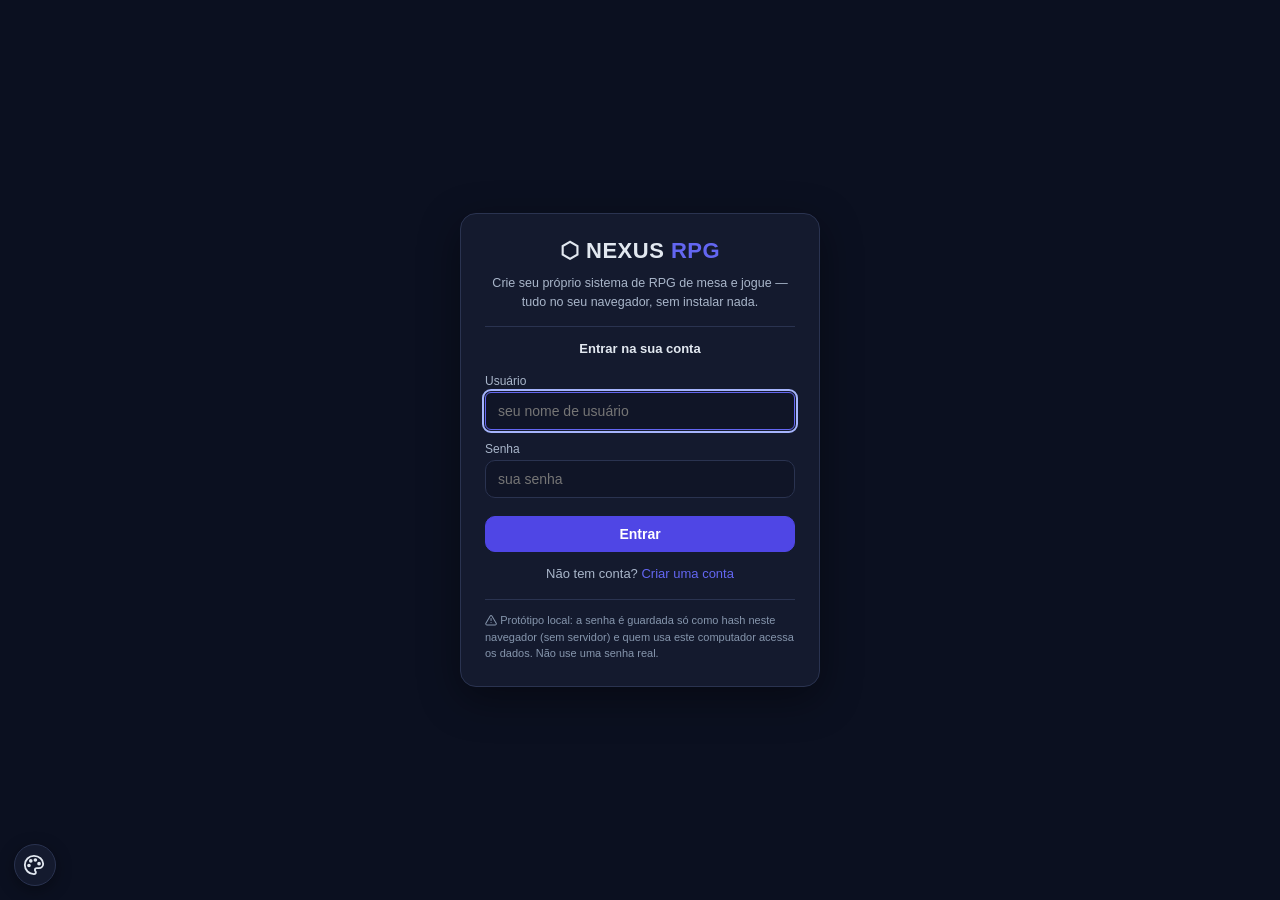
==== index.html @ 0efb8988 "feat: gatilhos de recurso, contador, nível opcional, bestiário/combate com recursos do sistema e cor" ====
<!DOCTYPE html>
<html lang="pt-BR">
<head>
<meta charset="utf-8" />
<meta name="viewport" content="width=device-width, initial-scale=1" />
<!-- O app é 100% offline: nada precisa sair do navegador. Esta política BLOQUEIA qualquer envio de dados para fora
     (fetch/XHR/WebSocket/imagens remotas), inclusive por um "efeito por código" liberado de um sistema importado.
     'unsafe-eval' só existe por causa do efeito por código; estilos inline são usados pela ficha. -->
<meta http-equiv="Content-Security-Policy" content="default-src 'none'; script-src 'self' 'unsafe-eval'; style-src 'self' 'unsafe-inline'; img-src 'self' data: blob:; font-src 'self' data:; media-src 'self' data: blob:; connect-src 'none'; frame-src 'self' blob: data:; object-src 'none'; base-uri 'none'; form-action 'none'" />
<title>Nexus RPG — Protótipo</title>
<!--
  Nexus RPG — Protótipo (Mestre + Jogador)
  100% OFFLINE. Sem internet, sem CDN, sem instalação, sem build.
  Abra este arquivo com dois cliques. Dados salvos no navegador (LocalStorage).

  O código foi separado em arquivos por responsabilidade (ver pasta /src e /assets).
  Os scripts usam funções/variáveis GLOBAIS e são carregados como scripts clássicos
  (não como módulos ES), justamente para continuar funcionando via file:// sem servidor.
  A ORDEM dos <script> abaixo importa: cada arquivo depende dos anteriores.
-->
<link rel="stylesheet" href="assets/css/styles.css" />
<link rel="stylesheet" href="assets/css/sistema.css" />
<link rel="stylesheet" href="assets/css/mapa.css" />
<link rel="stylesheet" href="assets/css/campanha.css" />
<link rel="stylesheet" href="assets/css/ficha-viva.css" />
<link rel="stylesheet" href="assets/css/classes.css" />
<link rel="stylesheet" href="assets/css/editores2.css" />
<link rel="stylesheet" href="assets/css/melhorias.css" />
</head>
<body>
<div id="root"></div>

<!-- 1) Núcleo: helpers e motores (sem dependências de UI) -->
<script src="src/ui/temas.js"></script>
<script src="src/core/helpers.js"></script>
<script src="src/ui/icones.js"></script>
<script src="src/core/formula-engine.js"></script>
<script src="src/core/dice-engine.js"></script>
<script src="src/ui/dialogs.js"></script>

<!-- 2) Dados: sistema de exemplo, migração e criação de ficha -->
<script src="src/data/example-system.js"></script>
<script src="src/data/sistema-modelos.js"></script>
<script src="src/data/arquetipos.js"></script>

<!-- 2b) Contas/auth (camada de dados) — precisa de helpers, example-system; antes do estado -->
<script src="src/auth/accounts.js"></script>

<!-- 2c) Modelo de campanha (dados) — usado por bindPersonagem; antes do estado -->
<script src="src/master/campaign/campaign-model.js"></script>

<!-- 3) Estado global e histórico (dependem de helpers + dados + contas) -->
<script src="src/core/state.js"></script>
<script src="src/core/history.js"></script>
<script src="src/core/gatilhos.js"></script>

<!-- 4) UI compartilhada -->
<script src="src/ui/shortcuts.js"></script>
<script src="src/ui/ui-basic.js"></script>
<script src="src/ui/glossary.js"></script>
<script src="src/ui/formula-field.js"></script>
<script src="src/ui/atributos-pericias.js"></script>
<script src="src/ui/ficha-viva.js"></script>
<script src="src/ui/versoes.js"></script>
<script src="src/ui/bibliotecas.js"></script>
<script src="src/ui/bibliotecas-extra.js"></script>
<script src="src/ui/master-detail.js"></script>
<script src="src/ui/icon-picker.js"></script>
<script src="src/ui/classes-origens.js"></script>
<script src="src/ui/codigo-editor.js"></script>
<script src="src/ui/tecnicas-editor.js"></script>
<script src="src/ui/itens-editor.js"></script>
<script src="src/ui/livro.js"></script>
<script src="src/ui/ficha-studio.js"></script>
<script src="src/ui/criacao-viva.js"></script>
<script src="src/ui/recursos-tecnicas.js"></script>
<script src="src/ui/tour.js"></script>
<script src="src/ui/wizard.js"></script>

<!-- 4b) Telas de login/cadastro e hub de personagens -->
<script src="src/auth/auth-ui.js"></script>

<!-- 5) Telas do Mestre -->
<script src="src/master/master-nav.js"></script>
<script src="src/master/master-pieces.js"></script>

<!-- 6) Tela do Jogador -->
<script src="src/player/player.js"></script>

<!-- 6b) Dashboard de campanha do Mestre (usa canvasNode, rollExpr, mestreView) -->
<script src="src/master/campaign/dashboard.js"></script>
<script src="src/master/campaign/campaign-dice.js"></script>
<script src="src/master/campaign/players.js"></script>
<script src="src/master/campaign/bestiary.js"></script>
<script src="src/master/campaign/mesa-mapa.js"></script>
<script src="src/master/campaign/campaign-items.js"></script>
<script src="src/master/campaign/sessions.js"></script>
<script src="src/master/campaign/initiative.js"></script>
<script src="src/master/campaign/handouts.js"></script>
<script src="src/master/campaign/table-tools.js"></script>
<script src="src/master/campaign/campaign-io.js"></script>
<script src="src/master/campaign/presentation.js"></script>
<!-- ^ Mesa ao vivo: diário, combate, notas/busca, ferramentas, backup .campanha e tela dos jogadores (presentation.js por último: assume a janela #tela-jogadores) -->

<!-- 7) App: monta o cabeçalho e dispara o render() inicial (deve ser o ÚLTIMO) -->
<script src="src/app.js"></script>
</body>
</html>
---- assets/css/styles.css ----
:root{
    --bg:#0b1020; --panel:#141a2e; --panel2:#101527; --line:#2a3350;
    --txt:#e2e8f0; --muted:#a9b6ca; --dim:#8696ad;
    --indigo:#6366f1; --indigo2:#4f46e5; --emerald:#10b981; --amber:#d97706; --rose:#e11d48;
    --surf:#1e293b; --surf2:#0f1729; --line2:#334155;
    --acc-txt:#c7d2fe; --acc-txt2:#a5b4fc; --warn-txt:#fbbf24; --rose-txt:#fda4af; --ok-txt:#6ee7b7;
  }
  *{box-sizing:border-box}
  body{margin:0;background:var(--bg);color:var(--txt);font-family:-apple-system,Segoe UI,Roboto,Helvetica,Arial,sans-serif;}
  button{font-family:inherit;cursor:pointer;border:none}
  input,select,textarea{font-family:inherit}
  textarea.in{resize:vertical;min-height:52px}
  ::-webkit-scrollbar{width:8px;height:8px}
  ::-webkit-scrollbar-thumb{background:var(--line2);border-radius:8px}

  header.top{position:sticky;top:0;z-index:10;background:color-mix(in srgb,var(--bg) 92%,transparent);backdrop-filter:blur(6px);border-bottom:1px solid var(--surf)}
  .bar{max-width:1700px;margin:0 auto;padding:12px 16px;display:flex;align-items:center;justify-content:space-between;gap:12px}
  .logo{font-weight:900;letter-spacing:.5px}
  .logo span{color:var(--indigo)}
  .logo small{display:block;font-size:10px;color:var(--dim);font-weight:400;letter-spacing:1px}

  .toggle{display:flex;background:var(--surf);border-radius:12px;padding:4px}
  .toggle button{padding:8px 14px;border-radius:9px;font-size:14px;font-weight:700;background:transparent;color:var(--muted);transition:.15s}
  .toggle button.on-m{background:var(--indigo2);color:#fff}
  .toggle button.on-j{background:var(--emerald);color:#04231a}

  main{padding:24px 16px}
  .wrap{max-width:900px;margin:0 auto}
  .wrap-sm{max-width:680px;margin:0 auto}

  .note{font-size:14px;color:var(--muted);margin-bottom:14px}
  .note b{color:var(--txt)}

  /* barra de abas centralizada: em vez de uma fita que rola pro lado (e esconde
     metade das abas), as abas quebram em linhas e ficam centradas no papel. */
  .tabs{display:flex;gap:6px;flex-wrap:wrap;justify-content:center;padding-bottom:10px;margin-bottom:18px;border-bottom:1px solid var(--surf)}

  /* ---- Navegação do mestre: grupos, trilha, progresso, busca ---- */
  .grupos{display:flex;gap:8px;flex-wrap:wrap;justify-content:center;margin-bottom:10px}
  .grupo-b{display:flex;flex-direction:column;align-items:center;gap:2px;min-width:120px;
           border:1px solid var(--line);background:color-mix(in srgb,var(--surf2) 50%,transparent);color:var(--muted);
           border-radius:12px;padding:8px 14px;font-weight:700;font-size:13px;transition:.15s}
  .grupo-b:hover{border-color:var(--line2);color:#fff}
  .grupo-b.on{background:var(--indigo2);border-color:var(--indigo);color:#fff}
  .grupo-b small{font-size:10px;font-weight:500;opacity:.75}
  .subtabs{display:flex;gap:6px;flex-wrap:wrap;justify-content:center;padding-bottom:10px;
           margin-bottom:16px;border-bottom:1px solid var(--surf)}
  .tab-n{display:inline-block;margin-left:6px;font-size:10px;font-weight:800;background:rgba(148,163,184,.25);
         color:#cbd5e1;border-radius:99px;padding:1px 6px;vertical-align:middle}
  .tab.on .tab-n{background:rgba(255,255,255,.25);color:#fff}
  .tab-alerta{display:inline-block;width:7px;height:7px;border-radius:50%;background:var(--rose);
              margin-left:6px;vertical-align:middle;box-shadow:0 0 0 2px color-mix(in srgb,var(--rose) 25%,transparent)}
  .tab-adv{opacity:.85}
  .tab-adv::before{content:'◇ ';color:var(--acc-txt2);font-size:10px}

  .crumb{display:flex;align-items:center;gap:6px;flex-wrap:wrap;font-size:12px;color:var(--dim);margin-bottom:10px}
  .crumb b{color:var(--acc-txt);font-weight:700}
  .crumb .sep{opacity:.5}
  .crumb button{background:transparent;color:var(--muted);font-size:12px;padding:0;text-decoration:underline dotted}
  .crumb button:hover{color:#fff}

  .prog-sis{display:flex;align-items:center;gap:10px;margin-bottom:12px}
  .prog-sis .t-b{flex:1;height:8px;border-radius:99px;background:var(--surf);overflow:hidden}
  .prog-sis .t-f{height:100%;border-radius:99px;background:linear-gradient(90deg,var(--indigo),var(--emerald));transition:width .25s}
  .prog-sis .t-x{font-size:11px;color:var(--muted);white-space:nowrap}

  .chk-l{display:flex;align-items:flex-start;gap:9px;width:100%;text-align:left;padding:8px 10px;
         border-radius:10px;background:color-mix(in srgb,var(--surf2) 50%,transparent);border:1px solid var(--line);margin-bottom:6px;
         color:var(--txt);font-size:13px;transition:.15s}
  .chk-l:hover{border-color:var(--indigo)}
  .chk-l .mk{font-size:14px;line-height:1.3}
  .chk-l.ok{opacity:.6}
  .chk-l.ok .mk{color:var(--emerald)}
  .chk-l .sub{display:block;font-size:11px;color:var(--muted);margin-top:1px}

  .prox{display:flex;justify-content:space-between;align-items:center;gap:10px;flex-wrap:wrap;
        margin-top:6px;padding-top:12px;border-top:1px solid var(--surf)}

  .busca-bg{position:fixed;inset:0;background:rgba(2,6,20,.72);z-index:60;display:flex;
            justify-content:center;align-items:flex-start;padding:70px 16px}
  .busca-cx{width:100%;max-width:560px;background:var(--panel);border:1px solid var(--indigo);
            border-radius:14px;box-shadow:0 20px 60px rgba(0,0,0,.6);overflow:hidden}
  .busca-cx .in{margin:0;border:none;border-bottom:1px solid var(--line);border-radius:0;font-size:15px;padding:13px 15px}
  .busca-l{max-height:min(58vh,420px);overflow:auto;padding:6px}
  .busca-i{display:flex;justify-content:space-between;align-items:center;gap:10px;width:100%;text-align:left;
           background:transparent;color:var(--txt);border-radius:9px;padding:9px 11px;font-size:13px}
  .busca-i:hover,.busca-i.foco{background:color-mix(in srgb,var(--indigo) 18%,transparent)}
  .busca-i .ond{font-size:11px;color:var(--dim);white-space:nowrap}
  .busca-vazio{padding:18px;text-align:center;font-size:13px;color:var(--muted)}

  /* ---- Ajuda: botão "?" e glossário ---- */
  .aj{display:inline-grid;place-items:center;width:16px;height:16px;margin-left:6px;padding:0;
      border-radius:50%;background:color-mix(in srgb,var(--indigo) 22%,transparent);border:1px solid color-mix(in srgb,var(--indigo) 50%,transparent);
      color:var(--acc-txt);font-size:10px;font-weight:800;line-height:1;vertical-align:middle;transition:.15s}
  .aj:hover{background:var(--indigo2);color:#fff;border-color:#fff}
  .gl-cx{width:100%;max-width:620px;background:var(--panel);border:1px solid var(--indigo);border-radius:14px;
         box-shadow:0 20px 60px rgba(0,0,0,.6);overflow:hidden;display:flex;flex-direction:column;max-height:min(80vh,680px)}
  .gl-top{display:flex;justify-content:space-between;align-items:center;gap:10px;
          padding:12px 15px;border-bottom:1px solid var(--line)}
  .gl-top h3{margin:0;font-size:15px;color:var(--acc-txt)}
  .gl-body{overflow:auto;padding:14px 15px}
  .gl-t{font-weight:800;font-size:14px;color:var(--txt)}
  .gl-d{font-size:13px;color:var(--muted);line-height:1.5;margin-top:3px}
  .gl-ex{font-size:12px;color:var(--acc-txt2);background:color-mix(in srgb,var(--indigo) 8%,transparent);border-left:3px solid var(--indigo);
         border-radius:0 8px 8px 0;padding:6px 10px;margin-top:6px}
  .gl-i{padding:10px 0;border-bottom:1px solid rgba(42,51,80,.5)}
  .gl-i:last-child{border-bottom:none}
  .gl-cat{font-size:11px;font-weight:800;color:var(--dim);text-transform:uppercase;letter-spacing:.5px;margin:14px 0 2px}
  .gl-cat:first-child{margin-top:0}

  /* ---- Campo de fórmula: realce, autocomplete, prévia e construtor ---- */
  .fx{margin-top:4px}
  .fx-box{position:relative}
  /* espelho atrás do input: mesma fonte, mesmo padding, mesma borda (transparente) */
  .fx-hl,.fx-in{font-family:ui-monospace,Consolas,monospace;font-size:14px;line-height:20px;
                padding:9px 11px;border:1px solid transparent;border-radius:10px;width:100%;
                white-space:pre;overflow:hidden}
  .fx-hl{position:absolute;inset:0;pointer-events:none;color:var(--txt);z-index:0}
  .fx-in{position:relative;z-index:1;background:var(--surf2);border-color:var(--line);color:transparent;
         caret-color:var(--txt);outline:none;overflow-x:auto}
  .fx-in:focus{border-color:var(--indigo)}
  .fx-in.ruim{border-color:var(--rose)}
  .fx-v{color:#7dd3fc}      /* variável   */
  .fx-f{color:#c4b5fd}      /* função     */
  .fx-n{color:var(--warn-txt)}      /* número     */
  .fx-o{color:var(--muted)}      /* operador   */
  .fx-x{color:var(--rose-txt);text-decoration:underline wavy var(--rose-txt)}  /* desconhecido */

  .fx-sug{position:absolute;left:0;right:0;top:calc(100% + 3px);z-index:20;background:var(--panel);
          border:1px solid var(--indigo);border-radius:10px;box-shadow:0 10px 30px rgba(0,0,0,.5);
          max-height:190px;overflow:auto;padding:4px}
  .fx-sug button{display:flex;justify-content:space-between;gap:10px;width:100%;text-align:left;
                 background:transparent;color:var(--txt);font-size:13px;padding:6px 9px;border-radius:7px}
  .fx-sug button:hover,.fx-sug button.foco{background:color-mix(in srgb,var(--indigo) 22%,transparent)}
  .fx-sug .tp{font-size:10px;color:var(--dim)}

  .fx-bar{display:flex;gap:6px;align-items:center;flex-wrap:wrap;margin-top:6px}
  .fx-prev{display:flex;gap:8px;flex-wrap:wrap;font-size:11.5px;color:var(--muted)}
  .fx-pt{background:color-mix(in srgb,var(--surf2) 70%,transparent);border:1px solid var(--line);border-radius:8px;padding:2px 8px}
  .fx-pt b{color:#34d399;font-weight:800}
  .fx-err{font-size:12px;color:var(--rose-txt);margin-top:5px;line-height:1.45}
  .fx-err button{background:color-mix(in srgb,var(--rose) 20%,transparent);border:1px solid color-mix(in srgb,var(--rose) 50%,transparent);color:#fecdd3;
                 border-radius:7px;padding:1px 7px;font-size:11px;font-weight:700;margin-left:4px}
  .fx-err button:hover{background:var(--rose);color:#fff}

  .fx-mont{margin-top:8px;border:1px solid var(--line);border-radius:10px;background:var(--panel2);padding:10px}
  .fx-grp{font-size:10px;font-weight:800;color:var(--dim);text-transform:uppercase;letter-spacing:.5px;margin:8px 0 4px}
  .fx-grp:first-child{margin-top:0}
  .fx-chips{display:flex;gap:5px;flex-wrap:wrap}
  .fx-chip{font-size:12px;font-family:ui-monospace,Consolas,monospace;border:1px solid var(--line);
           background:color-mix(in srgb,var(--surf2) 60%,transparent);color:#7dd3fc;border-radius:8px;padding:4px 9px;transition:.15s}
  .fx-chip:hover{border-color:var(--indigo);background:color-mix(in srgb,var(--indigo) 16%,transparent);color:#fff}
  .fx-chip.op{color:var(--muted)}
  .fx-chip.fn{color:#c4b5fd}
  .fx-chip.pr{color:var(--txt);font-family:inherit;font-size:11.5px}
  .fx-chip.pr small{display:block;color:var(--dim);font-family:ui-monospace,Consolas,monospace;font-size:10px}
  .tab{white-space:nowrap;background:transparent;color:var(--muted);border-radius:10px;padding:8px 12px;font-size:13px;font-weight:600;transition:.15s}
  .tab.on{background:var(--indigo2);color:#fff}
  .tab:hover:not(.on){color:#fff;background:var(--surf)}

  .card{background:linear-gradient(180deg,var(--panel),var(--panel2));border:1px solid var(--line);border-radius:16px;padding:20px 22px;margin-bottom:18px;box-shadow:0 8px 24px rgba(0,0,0,.25)}
  .card-head{display:flex;justify-content:space-between;align-items:flex-start;gap:14px;margin-bottom:14px}
  .card h3{margin:0;font-size:15px;color:var(--acc-txt)}
  .hint{font-size:12.5px;color:var(--muted);margin-top:3px;line-height:1.45}

  label.f{display:block}
  label.f > span{font-size:12px;color:var(--muted)}
  .in{width:100%;background:var(--surf2);border:1px solid var(--line);border-radius:10px;padding:9px 11px;font-size:14px;color:var(--txt);outline:none;margin-top:4px}
  .in:focus{border-color:var(--indigo)}
  .mono{font-family:ui-monospace,Consolas,monospace}
  .grid{display:grid;gap:12px}
  .g2{grid-template-columns:1fr 1fr}
  .g3{grid-template-columns:1fr 1fr 1fr}
  @media(max-width:560px){.g3{grid-template-columns:1fr 1fr}}

  .btn{border-radius:10px;padding:9px 14px;font-size:14px;font-weight:600;background:var(--surf);color:var(--txt);border:1px solid var(--line);transition:.15s;line-height:1.2}
  .btn:hover{filter:brightness(1.12)}
  .btn.primary{background:var(--indigo2);border-color:var(--indigo2);color:#fff}
  .btn.emerald{background:var(--emerald);border-color:var(--emerald);color:#04231a}
  .btn.amber{background:var(--amber);border-color:var(--amber);color:#fff}
  .btn.danger{background:#9f1239;border-color:#9f1239;color:#fff}
  .btn.ghost{background:transparent;border:1px solid var(--line);color:var(--txt)}
  .btn.ghost:hover{background:color-mix(in srgb,var(--indigo) 10%,transparent);border-color:var(--indigo)}
  .btn.sm{padding:6px 10px;font-size:12.5px}
  .btn.mini{padding:6px 0;width:38px;text-align:center}
  .btn[disabled]{opacity:.4;cursor:not-allowed}

  .row{display:flex;gap:8px;align-items:center}
  .between{justify-content:space-between}
  .wrapf{flex-wrap:wrap}

  .item{background:color-mix(in srgb,var(--surf2) 60%,transparent);border:1px solid var(--line);border-radius:12px;padding:12px}
  .badge{padding:6px 10px;border-radius:9px;font-size:13px;font-weight:700}
  .badge.ok{background:var(--emerald);color:#04231a}
  .badge.warn{background:var(--amber);color:#3b1d00}

  /* Acordeão de classes/raças */
  .acc{border:1px solid var(--line);border-radius:14px;margin-bottom:10px;overflow:hidden;background:color-mix(in srgb,var(--surf2) 40%,transparent)}
  .acc-head{display:flex;justify-content:space-between;align-items:center;gap:10px;padding:12px 14px;cursor:pointer;transition:.15s}
  .acc-head:hover{background:color-mix(in srgb,var(--indigo) 8%,transparent)}
  .acc-caret{color:var(--indigo);font-size:12px;width:14px}
  .acc-title{font-weight:700;font-size:15px}
  .acc-meta{font-size:11px;color:var(--dim)}
  .acc-body{padding:0 14px 14px;border-top:1px solid var(--line)}
  .sub-h{font-size:12px;font-weight:700;color:var(--sheet-accent,var(--acc-txt));text-transform:uppercase;letter-spacing:.5px;margin:16px 0 8px}
  .sub-h2{font-size:11px;font-weight:700;color:var(--muted);margin:10px 0 6px}

  .ability-card{border:1px solid var(--line);border-left:3px solid var(--indigo);border-radius:0 10px 10px 0;padding:10px 12px;margin-bottom:10px;background:color-mix(in srgb,var(--indigo) 5%,transparent)}
  .req-box{border:1px dashed var(--line);border-radius:10px;padding:8px 10px;margin-top:8px;background:rgba(217,119,6,.05)}
  .req-box .lbl{font-size:11px;color:var(--warn-txt);font-weight:700;margin-bottom:6px}
  .trait-row{display:flex;gap:8px;margin-bottom:6px}

  .tags{display:flex;gap:6px;flex-wrap:wrap;margin-top:8px}
  .tg-req{font-size:11px;background:rgba(217,119,6,.15);border:1px solid rgba(217,119,6,.4);color:var(--warn-txt);border-radius:99px;padding:3px 9px}
  .tg-fx{font-size:11px;background:color-mix(in srgb,var(--indigo) 15%,transparent);border:1px solid color-mix(in srgb,var(--indigo) 40%,transparent);color:var(--acc-txt);border-radius:99px;padding:3px 9px}

  .selectable{width:100%;text-align:left;border-radius:12px;border:1px solid var(--line);padding:12px;background:color-mix(in srgb,var(--surf2) 50%,transparent);color:var(--txt);transition:.15s;display:block}
  .selectable:hover{border-color:var(--line2)}
  .selectable.sel-i{border-color:var(--indigo);background:color-mix(in srgb,var(--indigo) 12%,transparent)}
  .selectable.sel-e{border-color:var(--emerald);background:rgba(16,185,129,.12)}
  .selectable .t{font-weight:700}
  .selectable .d{font-size:12px;color:var(--muted)}
  .selectable .fx{font-size:11px;color:var(--acc-txt2);margin-top:4px}
  .selectable .tr{font-size:11px;color:var(--ok-txt);margin-top:2px}

  .skillgrid{display:grid;grid-template-columns:1fr 1fr;gap:8px}

  .dots{display:flex;align-items:center;gap:8px;margin-bottom:18px;flex-wrap:wrap}
  .dot{height:28px;width:28px;display:grid;place-items:center;border-radius:50%;font-size:12px;font-weight:800;background:var(--line2)}
  .dot.done{background:var(--emerald);color:#04231a}
  .dot.cur{background:var(--indigo2)}
  .dotlbl{font-size:12px;color:var(--dim)}
  .dotlbl.cur{color:var(--acc-txt)}
  .dotline{width:18px;height:1px;background:var(--line)}

  .attrrow{display:flex;align-items:center;justify-content:space-between;background:color-mix(in srgb,var(--surf2) 50%,transparent);border:1px solid var(--line);border-radius:12px;padding:8px 12px;margin-bottom:8px}
  .attrval{width:34px;text-align:center;font-size:19px;font-weight:800}
  .attrmod{font-size:12px;color:var(--acc-txt2);margin-left:8px}

  .statgrid{display:grid;grid-template-columns:repeat(5,1fr);gap:8px;margin-top:14px}
  @media(max-width:560px){.statgrid{grid-template-columns:repeat(3,1fr)}}
  .stat{border-radius:12px;background:color-mix(in srgb,var(--surf2) 60%,transparent);border:1px solid var(--line);padding:8px;text-align:center}
  .stat .n{font-size:11px;color:var(--muted);white-space:nowrap;overflow:hidden;text-overflow:ellipsis}
  .stat .v{font-size:20px;font-weight:800}
  .stat .b{font-size:10px;color:#34d399}

  .bar-t{height:12px;border-radius:99px;background:var(--surf);overflow:hidden}
  .bar-f{height:100%;border-radius:99px;transition:width .2s}

  .skl{display:flex;justify-content:space-between;align-items:center;padding:7px 10px;border-radius:9px;background:color-mix(in srgb,var(--surf2) 50%,transparent);border:1px solid var(--line);margin-bottom:6px}
  .skl .nm{font-size:13px}
  .skl .tg{font-size:10px;color:var(--dim);margin-left:6px}
  .skl .vl{font-weight:800;color:var(--acc-txt)}

  .abil{border-left:3px solid var(--indigo);padding:6px 10px;background:color-mix(in srgb,var(--indigo) 6%,transparent);border-radius:0 8px 8px 0;margin-bottom:8px}
  .abil.locked{border-left-color:#64748b;background:rgba(100,116,139,.08);opacity:.75}
  .abil .t{font-weight:700;font-size:14px}
  .abil .d{font-size:12px;color:var(--muted)}
  .abil .fx{font-size:11px;color:var(--acc-txt2);margin-top:2px}
  .abil .lk{font-size:11px;color:var(--warn-txt);margin-top:2px}
  .trait{border-left:3px solid var(--emerald);padding:6px 10px;background:rgba(16,185,129,.06);border-radius:0 8px 8px 0;margin-bottom:8px}
  .trait .t{font-weight:700;font-size:14px}
  .trait .d{font-size:12px;color:var(--muted)}

  .sheet-top{display:flex;gap:14px;align-items:center;margin-bottom:14px}
  .avatar{width:56px;height:56px;border-radius:16px;background:linear-gradient(135deg,#4f46e5,#0ea5e9);display:grid;place-items:center;font-size:26px;font-weight:900;color:#fff;flex:0 0 auto}
  .sheet-name{font-size:20px;font-weight:800;line-height:1.1}
  .sheet-sub{font-size:12px;color:var(--muted);margin-top:2px}

  .pill{font-size:12px;background:color-mix(in srgb,var(--indigo) 15%,transparent);border:1px solid color-mix(in srgb,var(--indigo) 40%,transparent);color:var(--acc-txt);border-radius:99px;padding:4px 12px}

  .diceres{margin-top:12px;border-radius:12px;background:color-mix(in srgb,var(--surf2) 60%,transparent);border:1px solid var(--line);padding:12px}
  .diceres .big{font-size:30px;font-weight:900;color:var(--warn-txt)}
  .diceres .sub{font-size:12px;color:var(--muted)}

  /* ---- Editor de layout em canvas (posição livre) ---- */
  .cv-fit{overflow:hidden;position:relative;width:100%}
  .cv{position:relative;transform-origin:0 0;background:var(--bg);box-shadow:0 0 0 1px var(--line);border-radius:14px}  /* papel segue o tema (fundo fixo escuro deixava os blocos cinza-lama nos temas claros) */
  .cv.edit{border:1px solid var(--line)}
  /* a grade agora é opcional e tem tamanho configurável (--g) */
  .cv.edit.com-grade{background-image:linear-gradient(color-mix(in srgb,var(--indigo) 9%,transparent) 1px,transparent 1px),linear-gradient(90deg,color-mix(in srgb,var(--indigo) 9%,transparent) 1px,transparent 1px);background-size:var(--g,20px) var(--g,20px)}
  .blk{position:absolute;overflow:hidden;border-radius:12px}
  .blk.framed{background:color-mix(in srgb,var(--surf2) 55%,transparent);border:1px solid var(--line);padding:10px}
  .blk-body{height:100%;overflow:auto}
  .cv.edit .blk{cursor:grab;touch-action:none;outline:1px dashed rgba(148,163,184,.3)}
  .cv.edit .blk-body{pointer-events:none;overflow:hidden}
  .cv.edit .blk.sel{outline:2px solid var(--indigo);box-shadow:0 0 0 4px color-mix(in srgb,var(--indigo) 18%,transparent)}
  .cv.edit .blk.dragging{cursor:grabbing;opacity:.92}
  .blk-rs{position:absolute;right:0;bottom:0;width:18px;height:18px;cursor:nwse-resize;touch-action:none;background:linear-gradient(135deg,transparent 46%,var(--indigo) 46%);border-radius:0 0 12px 0}
  .blk-tt{font-size:11px;font-weight:700;color:var(--sheet-accent,var(--acc-txt));text-transform:uppercase;letter-spacing:.5px;margin-bottom:6px}
  /* a etiqueta de tipo cobriria o conteúdo do bloco: só aparece no hover ou no selecionado */
  .blk-tag{position:absolute;left:0;top:0;z-index:2;font-size:9px;font-weight:700;background:var(--indigo2);color:#fff;padding:1px 6px;border-radius:0 0 7px 0;opacity:0;transition:opacity .12s;pointer-events:none}
  .cv.edit .blk:hover .blk-tag,.cv.edit .blk.sel .blk-tag{opacity:.9}
  .stack-blk{margin-bottom:14px}

  .foto-ph{width:100%;height:100%;display:grid;place-items:center;font-size:42px;font-weight:900;color:#fff}
  .foto-em{position:absolute;inset:0;display:grid;place-items:center;font-size:42px}

  .ptable{width:100%;border-collapse:collapse;font-size:12.5px}
  .ptable th{text-align:left;font-size:10px;color:var(--dim);text-transform:uppercase;letter-spacing:.4px;border-bottom:1px solid var(--line);padding:5px 6px}
  .ptable td{padding:5px 6px;border-bottom:1px solid rgba(42,51,80,.45)}
  .ptable td.vv{text-align:right;font-weight:800;color:var(--acc-txt)}
  .ptable td.at{color:var(--dim);font-size:11px}
  .arow2{display:flex;justify-content:space-between;align-items:center;background:color-mix(in srgb,var(--surf2) 50%,transparent);border:1px solid var(--line);border-radius:9px;padding:5px 10px;margin-bottom:5px}
  .aline{display:flex;gap:8px;flex-wrap:wrap}
  .achip{background:color-mix(in srgb,var(--surf2) 60%,transparent);border:1px solid var(--line);border-radius:10px;padding:5px 10px;text-align:center;min-width:60px}
  .achip .n{font-size:10px;color:var(--muted)}
  .achip .v{font-size:17px;font-weight:800}
  .achip .b{font-size:9px;color:#34d399}

  /* ---- Atributos estilizados (formas livres) ---- */
  .shapes{display:flex;flex-direction:column;align-items:center}
  .shrow{display:flex;justify-content:center}
  .shape{position:relative;display:grid;place-items:center;flex:0 0 auto}
  .shape-in{position:absolute;display:grid;place-items:center;text-align:center;line-height:1.05}
  .shape-txt{position:relative;z-index:1;text-align:center;line-height:1.05;padding:2px}
  .shape-num{font-weight:900;line-height:1}
  .shape-nm{font-weight:700;letter-spacing:.5px;text-transform:uppercase;opacity:.9}
  .shape-ab{font-weight:900;letter-spacing:1px}
  .shape-sub{opacity:.75}
  .f-serif{font-family:Georgia,'Times New Roman',serif}
  .f-display{font-family:Impact,Haettenschweiler,'Arial Narrow Bold','Arial Black',sans-serif;letter-spacing:.5px}
  .f-mono{font-family:ui-monospace,Consolas,monospace}

  .hub{position:absolute;border-radius:50%;display:grid;place-items:center;text-align:center;
       font-weight:900;letter-spacing:1px;z-index:0;padding:6%;line-height:1.05}

  /* Fantasma que segue o cursor ao arrastar um bloco da paleta.
     ATENÇÃO: o nome precisa ser exclusivo. Chamar isto de ".ghost" colidiu com os
     botões ".btn.ghost" do app e aplicou position:fixed em todos eles. */
  .pal-ghost{position:fixed;z-index:99;pointer-events:none;font-size:12px;font-weight:700;
         background:var(--surf);color:var(--muted);border:1px dashed var(--line);border-radius:9px;padding:6px 10px;opacity:.9}
  .pal-ghost.on-drop{background:var(--indigo2);color:#fff;border-style:solid;border-color:#fff}
  .cv.drop{outline:2px dashed var(--indigo);outline-offset:-2px}

  /* barra de ações ancorada no bloco selecionado */
  .blk-bar{position:absolute;z-index:7;display:flex;gap:2px;background:#0b1020;border:1px solid var(--indigo);
           border-radius:8px;padding:2px;box-shadow:0 6px 18px rgba(0,0,0,.5)}
  .blk-bar button{font-size:11px;line-height:1;padding:5px 7px;border-radius:6px;background:transparent;color:var(--txt)}
  .blk-bar button:hover{background:var(--indigo2);color:#fff}
  .blk-bar button.rm:hover{background:#9f1239}

  /* Painel de opções flutuante (telas largas). O main reserva a faixa da direita
     quando ele está aberto, senão o painel cobriria o canvas. */
  @media(min-width:1380px){
    .props-float{position:fixed;top:76px;right:18px;width:330px;max-height:calc(100vh - 96px);overflow:auto;z-index:8;margin:0}
    body.painel-aberto main{padding-right:370px;transition:padding-right .15s}
  }

  /* guias magnéticas de alinhamento */
  .guide{position:absolute;background:var(--warn-txt);pointer-events:none;z-index:6;opacity:.9}
  .guide.gx{top:0;bottom:0;width:1px}
  .guide.gy{left:0;right:0;height:1px}
  /* guias FIXAS: ficam no papel, são clicáveis e têm cor própria */
  .guide.fixa{background:#22d3ee;opacity:.55;pointer-events:auto;cursor:pointer;z-index:5}
  .guide.fixa.gx{width:3px;margin-left:-1px}
  .guide.fixa.gy{height:3px;margin-top:-1px}
  .guide.fixa:hover{opacity:1;background:#e11d48}

  /* seleção múltipla e estados de bloco */
  .cv.edit .blk.sel2{outline:2px dashed var(--indigo);box-shadow:0 0 0 3px color-mix(in srgb,var(--indigo) 12%,transparent)}
  .cv.edit .blk.oculto{opacity:.35}
  .cv.edit .blk.travado{cursor:not-allowed}
  .cv.edit .blk.travado .blk-rs{display:none}
  .marquee{position:absolute;border:1px solid var(--indigo);background:color-mix(in srgb,var(--indigo) 14%,transparent);
           pointer-events:none;z-index:7;border-radius:3px}

  /* painel de camadas */
  .camadas{margin-top:10px;border:1px solid var(--line);border-radius:10px;background:var(--panel2);
           padding:8px;max-height:260px;overflow:auto}
  .camada{display:flex;align-items:center;gap:6px;padding:5px 6px;border-radius:7px;cursor:pointer;font-size:12px}
  .camada:hover{background:color-mix(in srgb,var(--indigo) 12%,transparent)}
  .camada.on{background:color-mix(in srgb,var(--indigo) 22%,transparent);outline:1px solid var(--indigo)}
  .camada .cm-ic{width:18px;text-align:center}
  .camada .cm-nm{flex:1;font-weight:600;white-space:nowrap;overflow:hidden;text-overflow:ellipsis}
  .camada .cm-xy{color:var(--dim);font-size:10px;font-family:ui-monospace,Consolas,monospace}
  .camada .btn.mini{padding:1px 5px;font-size:11px}

  /* condições, avisos e opções travadas */
  .cond-chip{display:inline-flex;align-items:center;gap:4px;padding:3px 8px;border-radius:999px;
             font-size:11px;font-weight:700;color:#fff;white-space:nowrap}
  .aviso{margin:10px 0;padding:10px 12px;border-radius:10px;font-size:12.5px;line-height:1.45;
         background:color-mix(in srgb,var(--rose) 12%,transparent);border:1px solid color-mix(in srgb,var(--rose) 45%,transparent);color:var(--rose-txt)}
  .aviso-in{font-size:11px;color:var(--rose-txt)}
  .selectable.opt-locked{opacity:.55}
  .selectable.opt-locked:hover{border-color:var(--line)}

  /* tabela de progressão (editor do mestre) */
  .progtab{border-collapse:separate;border-spacing:0;font-size:12px;min-width:100%}
  .progtab th{padding:6px;border-bottom:1px solid var(--line);vertical-align:top;min-width:120px}
  .progtab th.lv,.progtab td.lv{min-width:52px;width:52px;text-align:center;color:var(--dim);font-weight:800;
    position:sticky;left:0;background:var(--panel);z-index:1}
  .progtab td{padding:3px 4px;border-bottom:1px solid rgba(42,51,80,.4)}
  .progtab tbody tr:hover td{background:color-mix(in srgb,var(--indigo) 6%,transparent)}
  .progtab tbody tr:hover td.lv{background:var(--surf)}

  .keys{display:flex;flex-wrap:wrap;gap:6px}
  .keycap{display:inline-flex;align-items:center;gap:6px;font-size:11px;color:var(--muted);background:color-mix(in srgb,var(--surf2) 60%,transparent);border:1px solid var(--line);border-radius:8px;padding:4px 8px}
  .keycap b{color:var(--acc-txt);font-family:ui-monospace,Consolas,monospace;font-size:11px}

  .palette{display:flex;gap:6px;flex-wrap:wrap}
  .pal-b{font-size:12px;font-weight:600;border:1px solid var(--line);background:color-mix(in srgb,var(--surf2) 50%,transparent);color:var(--txt);border-radius:9px;padding:6px 10px;transition:.15s}
  .pal-b:hover:not([disabled]){border-color:var(--indigo);background:color-mix(in srgb,var(--indigo) 12%,transparent)}
  .pal-b[disabled]{opacity:.3;cursor:not-allowed}
  .propgrid{display:grid;grid-template-columns:repeat(4,1fr);gap:8px}
  .seg{display:flex;gap:4px;flex-wrap:wrap}
  .seg button{font-size:12px;border-radius:8px;padding:5px 9px;background:var(--surf);color:var(--muted);font-weight:600}
  .seg button.on{background:var(--indigo2);color:#fff}

  .toast{position:fixed;bottom:20px;left:50%;transform:translateX(-50%);background:var(--emerald);color:#04231a;padding:10px 16px;border-radius:12px;font-size:14px;font-weight:700;box-shadow:0 8px 24px rgba(0,0,0,.4)}
  footer{text-align:center;font-size:11px;color:#7b8aa3;padding:8px 0 28px}
  .hide{display:none}

  /* ===================== CONTAS / LOGIN / HUB DE PERSONAGENS ===================== */
  .auth-wrap{min-height:100vh;display:flex;align-items:center;justify-content:center;padding:24px}
  .auth-card{width:100%;max-width:360px;background:var(--panel);border:1px solid var(--line);border-radius:16px;padding:24px;box-shadow:0 12px 40px rgba(0,0,0,.4)}
  .auth-logo{font-weight:900;font-size:22px;letter-spacing:.5px;text-align:center}
  .auth-logo span{color:var(--indigo)}
  .auth-tag{text-align:center;color:var(--muted);font-size:12.5px;line-height:1.5;margin:10px 2px 4px}
  .auth-sub{text-align:center;color:var(--txt);font-weight:600;font-size:13px;margin:14px 0 18px;padding-top:14px;border-top:1px solid var(--line)}
  .auth-lbl{display:block;font-size:12px;color:var(--muted);margin:12px 0 4px}
  .auth-inp{width:100%;background:var(--panel2);border:1px solid var(--line);border-radius:10px;padding:10px 12px;color:var(--txt);font-size:14px}
  .auth-inp:focus{outline:none;border-color:var(--indigo)}
  .auth-go{width:100%;margin-top:18px}
  .auth-switch{text-align:center;font-size:13px;color:var(--muted);margin-top:14px}
  .auth-switch a{color:var(--indigo);text-decoration:none}
  .auth-error{background:color-mix(in srgb,var(--rose) 14%,transparent);border:1px solid var(--rose);color:#fecaca;font-size:13px;border-radius:10px;padding:8px 10px;margin-bottom:6px}
  .auth-warn{margin-top:18px;font-size:11px;color:var(--dim);line-height:1.5;border-top:1px solid var(--line);padding-top:12px}

  .conta-info{gap:8px;flex-wrap:wrap}
  .conta-nome{font-size:13px;color:var(--txt);font-weight:600}
  .conta-pj{font-size:12px;padding:3px 8px;border-radius:8px;background:var(--surf);color:var(--muted)}
  .conta-pj.mestre{color:var(--warn-txt)}
  .conta-pj.jogador{color:#818cf8}

  .pj-wrap{max-width:900px;margin:0 auto;padding:24px 16px}
  .pj-h{margin:0 0 4px;font-size:22px}
  .pj-hint{color:var(--muted);font-size:13px;margin-bottom:18px}
  .pj-grid{display:grid;grid-template-columns:repeat(auto-fill,minmax(220px,1fr));gap:12px}
  .pj-card{background:var(--panel);border:1px solid var(--line);border-radius:14px;padding:16px;border-left:4px solid var(--line)}
  .pj-card.mestre{border-left-color:var(--amber)}
  .pj-card.jogador{border-left-color:var(--indigo)}
  .pj-badge{font-size:12px;color:var(--muted);margin-bottom:6px}
  .pj-name{font-size:17px;font-weight:700;margin-bottom:12px;word-break:break-word}
  .pj-empty{background:var(--panel);border:1px dashed var(--line);border-radius:14px;padding:24px;color:var(--muted);text-align:center;font-size:14px}
  .pj-role-d{font-size:12px;color:var(--muted);margin-bottom:12px}
  .pj-new{background:var(--panel2);border:1px solid var(--line);border-radius:14px;padding:18px;margin-top:22px}
  .pj-new-title{font-size:15px;font-weight:700;color:var(--txt);margin-bottom:12px}
  .pj-new .auth-lbl{margin-top:0}
  .pj-new-sub{font-size:12px;color:var(--muted);margin:12px 2px 12px}

  /* Escolha de papel: decisão informada no ponto de decisão. */
  .pj-roles{display:grid;grid-template-columns:1fr 1fr;gap:12px}
  @media(max-width:560px){.pj-roles{grid-template-columns:1fr}}
  .pj-role{display:flex;flex-direction:column;background:var(--panel);border:1px solid var(--line);
           border-radius:14px;padding:16px;border-top:3px solid var(--line);transition:.15s}
  .pj-role.mestre{border-top-color:var(--amber)}
  .pj-role.jogador{border-top-color:var(--indigo)}
  .pj-role:hover{border-color:var(--line2)}
  .pj-role.mestre:hover{border-color:var(--amber)}
  .pj-role.jogador:hover{border-color:var(--indigo)}
  .pj-role-ic{font-size:26px;line-height:1}
  .pj-role-t{font-size:16px;font-weight:800;margin:8px 0 4px}
  .pj-role-s{font-size:12.5px;color:var(--muted);line-height:1.5;flex:1;margin-bottom:12px}
  .pj-role-go{width:100%;margin-top:auto}
  .pj-fld{margin-bottom:12px}
  .pj-fld > span{display:block;font-size:11px;color:var(--muted);margin-bottom:4px}

  /* ===================== DASHBOARD DE CAMPANHA (MESTRE) =====================
     Layout de dois menus laterais (rails) + dois painéis de conteúdo.
     [ menu esquerda ] [ painel L ] [ painel R ] [ menu direita ] */
  .mdash2{display:flex;align-items:flex-start;gap:14px;max-width:1700px;margin:0 auto;padding:16px}

  /* esconde as barras de rolagem nos contêineres do dashboard (scroll continua funcionando) */
  .mrail, .mpane-body{scrollbar-width:none;-ms-overflow-style:none}
  .mrail::-webkit-scrollbar, .mpane-body::-webkit-scrollbar{width:0;height:0;display:none}

  /* ---- menus laterais (rails) ---- */
  .mrail{position:sticky;top:76px;flex:0 0 172px;width:172px;display:flex;flex-direction:column;gap:6px;
         max-height:calc(100vh - 86px);overflow:auto;padding-bottom:8px}
  .mrail-dot{position:absolute;right:9px;top:50%;transform:translateY(-50%);width:7px;height:7px;border-radius:999px;background:currentColor;opacity:.9}
  .mrail-title{font-size:10px;text-transform:uppercase;letter-spacing:1.2px;color:var(--dim);font-weight:800;padding:2px 6px 4px}
  .mrail-btn{display:flex;align-items:center;gap:9px;width:100%;text-align:left;position:relative;
             background:var(--panel);border:1px solid var(--line);color:var(--muted);
             border-radius:11px;padding:10px 12px;font-size:13px;font-weight:700;transition:.12s}
  .mrail-btn:hover{filter:brightness(1.18)}
  .mrail-ic{font-size:16px;line-height:1;flex:0 0 auto}
  .mrail-lbl{flex:1;min-width:0;overflow:hidden;text-overflow:ellipsis;white-space:nowrap}
  .mrail-badge{background:rgba(0,0,0,.28);border-radius:999px;padding:1px 7px;font-size:11px;font-weight:800}
  .mrail.left  .mrail-btn.on{background:var(--indigo2);color:#fff;border-color:var(--indigo);box-shadow:0 0 0 1px var(--indigo) inset}
  .mrail.right .mrail-btn.on{background:var(--amber);color:#1a1206;border-color:var(--amber)}
  .mrail.right .mrail-btn.on .mrail-badge{background:rgba(0,0,0,.22)}

  /* ---- área central com os painéis (vários ao mesmo tempo, quebram em linha) ---- */
  .mpanes{flex:1;min-width:0;display:flex;flex-wrap:wrap;gap:14px;align-content:flex-start}
  .mpane{flex:1 1 420px;min-width:320px;background:var(--panel2);border:1px solid var(--line);border-radius:14px;
         display:flex;flex-direction:column;overflow:hidden;
         min-height:420px;max-height:calc(100vh - 104px)}
  .mpane.left{border-top:3px solid var(--indigo)}
  .mpane.right{border-top:3px solid var(--amber)}
  .mpane-head{display:flex;align-items:center;justify-content:space-between;gap:10px;
              padding:11px 14px;border-bottom:1px solid var(--line);background:rgba(0,0,0,.12)}
  .mpane-title{display:flex;align-items:center;gap:8px;font-size:15px;font-weight:800;color:var(--txt)}
  .mpane-ic{font-size:17px}
  .mpane-x{background:transparent;color:var(--dim);font-size:15px;font-weight:700;border-radius:8px;padding:4px 9px;line-height:1}
  .mpane-x:hover{background:rgba(255,255,255,.08);color:var(--txt)}
  .mpane-body{flex:1;min-width:0;padding:20px 22px;overflow:auto}
  .mpane.wide{flex:1 1 100%;order:-1}
  .mpane.empty{align-items:center;justify-content:center;border-top-color:var(--line);border-style:dashed}
  .mpane-empty{text-align:center;color:var(--muted);font-size:14px;padding:30px;line-height:1.6}
  .mpane-empty-ic{font-size:34px;margin-bottom:8px;opacity:.7}

  /* telas estreitas: empilha rails e painéis */
  @media (max-width:1100px){
    .mdash2{flex-wrap:wrap}
    .mrail{position:static;flex:1 1 100%;width:auto;flex-direction:row;flex-wrap:wrap;max-height:none}
    .mrail-title{flex:1 1 100%}
    .mrail-btn{width:auto;flex:1 1 auto}
    .mrail-dot{display:none}
    .mpanes{flex:1 1 100%}
    .mpane{flex:1 1 100%;max-height:none}
  }

  .pnl-grid{display:grid;grid-template-columns:repeat(auto-fit,minmax(280px,1fr));gap:14px;align-items:start}
  .pnl-probs{margin:8px 0 0;padding-left:18px;color:#fecaca;font-size:13px;line-height:1.6}
  .pnl-players{display:flex;flex-wrap:wrap;gap:6px}
  .chip{display:inline-block;background:var(--surf);border:1px solid var(--line);border-radius:999px;padding:3px 10px;font-size:12px;color:var(--txt)}
  .pnl-stats{display:grid;grid-template-columns:repeat(2,1fr);gap:10px}
  .pnl-stat{background:var(--panel2);border:1px solid var(--line);border-radius:12px;padding:14px;text-align:center;color:var(--txt)}
  .pnl-stat:hover{border-color:var(--indigo)}
  .pnl-stat-n{font-size:20px;font-weight:800}
  .pnl-stat-l{font-size:11px;color:var(--muted);margin-top:2px}

  .ficha-view{background:var(--panel2);border:1px solid var(--line);border-radius:12px;padding:12px;overflow:auto}

  /* Bestiário / cards */
  .best-grid{display:grid;grid-template-columns:repeat(auto-fill,minmax(320px,1fr));gap:14px;margin-top:12px}
  .best-card{background:var(--panel);border:1px solid var(--line);border-radius:14px;padding:14px;border-left:4px solid var(--rose)}
  .best-card.npc{border-left-color:var(--indigo)}
  .best-attrs{display:flex;flex-wrap:wrap;gap:8px;margin:8px 0}
  .atk-row{display:flex;flex-wrap:wrap;gap:6px;align-items:center;margin-bottom:6px}
  .best-av-wrap{width:44px;height:44px;flex:0 0 auto;cursor:pointer}
  .best-av{width:44px;height:44px;border-radius:10px;object-fit:cover;display:block}
  .best-av.ph{display:flex;align-items:center;justify-content:center;background:var(--line2);color:#fff;font-weight:800;font-size:18px}

  /* Mapa */
  .chk{display:inline-flex;align-items:center;gap:4px;font-size:13px;color:var(--muted)}
  .map-area{position:relative;width:100%;min-height:420px;aspect-ratio:16/10;background:var(--surf2) center/cover no-repeat;border:1px solid var(--line);border-radius:14px;overflow:hidden;touch-action:none}
  .map-grid-ov{position:absolute;inset:0;pointer-events:none;background-image:linear-gradient(rgba(148,163,184,.35) 1px,transparent 1px),linear-gradient(90deg,rgba(148,163,184,.35) 1px,transparent 1px)}
  .map-empty{position:absolute;inset:0;display:flex;align-items:center;justify-content:center;text-align:center;padding:24px;color:var(--muted);font-size:14px;pointer-events:none;z-index:1}
  .map-pin{position:absolute;transform:translate(-50%,-100%);display:flex;flex-direction:column;align-items:center;cursor:grab;user-select:none}
  .map-pin.sel .map-pin-dot{filter:drop-shadow(0 0 4px #fff) drop-shadow(0 0 2px #fff)}
  .map-pin-dot{font-size:22px;line-height:1}
  .map-pin-lbl{font-size:11px;background:color-mix(in srgb,var(--bg) 85%,transparent);color:#fff;padding:1px 5px;border-radius:6px;white-space:nowrap}
  .map-tt{display:flex;flex-wrap:wrap;align-items:center;gap:8px;background:var(--panel2);border:1px solid var(--line);border-radius:12px;padding:10px;margin-bottom:12px}
  .map-tt.col{flex-direction:column;align-items:stretch}
  .map-swatch{width:22px;height:22px;border-radius:6px;border:1px solid rgba(255,255,255,.4);cursor:pointer}

  /* seletor de mapas (abas de mapas) */
  .map-selector{display:flex;flex-wrap:wrap;gap:8px;margin-bottom:12px}
  .map-chip{display:flex;align-items:center;gap:7px;background:var(--panel);border:1px solid var(--line);color:var(--txt);border-radius:12px;padding:8px 12px;font-weight:700}
  .map-chip:hover{border-color:var(--line2)}
  .map-chip.on{border-color:var(--indigo);box-shadow:0 0 0 1px var(--indigo) inset}
  .map-chip-ic{font-size:17px}
  .map-chip-nm{font-size:13px}
  .map-chip-k{font-size:10px;color:var(--dim);font-weight:700;text-transform:uppercase;letter-spacing:.5px}
  .map-chip.add{border-style:dashed;color:var(--muted)}

  /* opções de tipo/tema na criação */
  .map-opts{display:flex;flex-wrap:wrap;gap:8px;margin-top:4px}
  .map-opt{display:flex;align-items:center;gap:6px;background:var(--panel);border:1px solid var(--line);color:var(--txt);border-radius:10px;padding:8px 12px;font-size:13px;font-weight:700}
  .map-opt:hover{border-color:var(--line2)}
  .map-opt.on{border-color:var(--indigo);box-shadow:0 0 0 1px var(--indigo) inset}
  .map-opt.sm{padding:6px 9px;font-size:15px}
  .map-opt-ic{font-size:16px}
  .map-opt.theme.on{box-shadow:0 0 0 1px currentColor inset}
  .map-opt.theme.rustico.on{border-color:#c9a668;color:#c9a668}
  .map-opt.theme.natural.on{border-color:#4caf50;color:#6fcf7f}
  .map-opt.theme.futurista.on{border-color:#06b6d4;color:#22d3ee}
  .map-opt.theme.sombrio.on{border-color:#8b5cf6;color:#a78bfa}
  .map-opt.theme.limpo.on{border-color:var(--txt);color:var(--txt)}

  /* paleta de ícones de local */
  .pin-pick{background:var(--panel);border:1px solid var(--line);border-radius:9px;padding:4px 7px;font-size:18px;line-height:1}
  .pin-pick:hover{border-color:var(--indigo);transform:translateY(-1px)}
  .pin-pick.on{border-color:var(--indigo);box-shadow:0 0 0 1px var(--indigo) inset}
  .pin-picker{display:flex;flex-wrap:wrap;gap:6px}

  /* temas visuais do mapa em branco (sem imagem o fundo vem do tema) */
  .map-theme-rustico{background:repeating-linear-gradient(45deg,#3a2f1e,#3a2f1e 2px,#35291a 2px,#35291a 10px),radial-gradient(circle at 30% 30%,#4a3b26,#2a2012)}
  .map-theme-natural{background:radial-gradient(circle at 40% 30%,#1f3d2a,#14261b),repeating-radial-gradient(circle at 50% 50%,rgba(255,255,255,.03) 0 18px,transparent 18px 36px)}
  .map-theme-futurista{background:linear-gradient(180deg,#071423,#0a1a2e)}
  .map-theme-futurista .map-grid-ov{background-image:linear-gradient(rgba(34,211,238,.35) 1px,transparent 1px),linear-gradient(90deg,rgba(34,211,238,.35) 1px,transparent 1px)}
  .map-theme-sombrio{background:radial-gradient(circle at 50% 40%,#1a1426,#0a0810)}
  .map-theme-limpo{background:var(--surf2)}

  /* ---------- Tokens (novo visual: rosto + anel + rótulo + HP) ---------- */
  .map-token{position:absolute;transform:translate(-50%,-50%);width:34px;height:34px;padding:0;border:none;background:none;display:flex;flex-direction:column;align-items:center;cursor:grab;user-select:none;white-space:nowrap;box-shadow:none}
  .map-token-face{width:100%;height:100%;border-radius:50%;border:2px solid var(--ring,var(--muted));background-size:cover;background-position:center;background-color:var(--surf2);box-shadow:0 2px 6px rgba(0,0,0,.5),0 0 0 2px rgba(0,0,0,.35);display:flex;align-items:center;justify-content:center}
  .map-token-face.glyph{color:#fff;line-height:1}
  .map-token.sel .map-token-face{outline:3px solid #fff;outline-offset:1px}
  .map-token.hidden{opacity:.55}
  .map-token.hidden .map-token-face{border-style:dashed}
  .map-token-lbl{margin-top:2px;font-size:10px;font-weight:700;color:#fff;background:color-mix(in srgb,var(--bg) 80%,transparent);padding:0 5px;border-radius:6px;max-width:90px;overflow:hidden;text-overflow:ellipsis}
  .map-token-hp{margin-top:2px;width:30px;height:4px;border-radius:3px;background:rgba(255,255,255,.18);overflow:hidden}
  .map-token-hp span{display:block;height:100%;background:linear-gradient(90deg,#f43f5e,#22c55e)}
  .emoji-pal{display:flex;flex-wrap:wrap;gap:4px}
  .emoji-pick{width:28px;height:28px;background:var(--panel);border:1px solid var(--line);border-radius:7px;font-size:15px;line-height:1;cursor:pointer}
  .emoji-pick:hover{border-color:var(--indigo)}
  .emoji-pick.on{border-color:var(--indigo);box-shadow:0 0 0 1px var(--indigo) inset}
  .map-swatch.on{outline:2px solid #fff;outline-offset:1px}
  .in.color{width:44px;height:32px;padding:2px;cursor:pointer}

  /* ---------- Peças táticas (props) ---------- */
  .construtor{background:var(--panel2);border:1px solid var(--line);border-radius:12px;padding:10px;margin-bottom:12px}
  .prop-groups{display:flex;flex-wrap:wrap;gap:14px}
  .prop-group{min-width:150px}
  .prop-group-t{font-size:11px;font-weight:800;text-transform:uppercase;letter-spacing:.6px;margin-bottom:5px}
  .prop-pal{display:flex;flex-wrap:wrap;gap:6px}
  .prop-pick{display:flex;align-items:center;gap:5px;background:var(--panel);border:1px solid var(--line);color:var(--txt);border-radius:9px;padding:5px 8px;font-size:12px;font-weight:600;cursor:pointer}
  .prop-pick:hover{border-color:var(--indigo);transform:translateY(-1px)}
  .prop-pick.block{border-style:dashed}
  .prop-pick-ic{font-size:15px}
  .map-prop{position:absolute;user-select:none;cursor:grab;line-height:1}
  .map-prop.stamp{filter:drop-shadow(0 2px 2px rgba(0,0,0,.5))}
  .map-prop.stamp.sel{outline:2px dashed #fff;outline-offset:3px;border-radius:6px}
  .map-prop.block{border:2px solid rgba(255,255,255,.25);border-radius:4px;display:flex;align-items:center;justify-content:center}
  .map-prop.block.sel{outline:2px solid #fff;outline-offset:1px}
  .map-prop.hidden{opacity:.5}
  .map-prop-lbl{font-size:10px;font-weight:700;color:#fff;background:color-mix(in srgb,var(--bg) 70%,transparent);padding:0 4px;border-radius:4px}
  .fill-wall{background:repeating-linear-gradient(90deg,#6b7280,#6b7280 8px,#565d68 8px,#565d68 10px);border-color:#7c848f}
  .fill-floor{background:repeating-linear-gradient(45deg,rgba(120,110,90,.35),rgba(120,110,90,.35) 10px,rgba(90,82,66,.35) 10px,rgba(90,82,66,.35) 20px);border-color:rgba(160,150,120,.5)}
  .fill-water{background:linear-gradient(180deg,rgba(37,99,235,.5),rgba(6,120,180,.45));border-color:rgba(96,165,250,.6)}
  .fill-grass{background:radial-gradient(circle at 30% 30%,rgba(74,175,80,.4),rgba(34,90,45,.4));border-color:rgba(120,200,120,.5)}
  .fill-ice{background:linear-gradient(180deg,rgba(186,230,253,.45),rgba(125,211,252,.35));border-color:rgba(224,242,254,.6)}

  /* ---------- Mundo: continente + reinos ---------- */
  .map-continent{position:absolute;inset:0;pointer-events:none;opacity:.9;filter:drop-shadow(0 0 12px rgba(0,0,0,.4))}
  .map-kingdom{position:absolute;transform:translate(-50%,-50%);aspect-ratio:1;border:1px dashed;border-radius:50%;display:flex;align-items:flex-start;justify-content:center;cursor:grab}
  .map-kingdom.sel{outline:2px solid #fff;outline-offset:2px;border-radius:50%}
  .map-kingdom-lbl{margin-top:-9px;font-size:11px;font-weight:800;color:#fff;padding:1px 7px;border-radius:8px;white-space:nowrap;box-shadow:0 1px 3px rgba(0,0,0,.5)}

  /* ---------- Molduras da era (clima visual) ---------- */
  .map-frame{position:absolute;inset:0;pointer-events:none;border-radius:14px;z-index:5}
  .frame-rustico{box-shadow:inset 0 0 0 3px rgba(201,166,104,.55),inset 0 0 26px 10px rgba(20,12,4,.6);border:6px solid transparent;border-image:repeating-linear-gradient(45deg,#7a5c33,#7a5c33 6px,#5e4526 6px,#5e4526 12px) 6}
  .frame-natural{box-shadow:inset 0 0 0 3px rgba(76,175,80,.4),inset 0 0 30px 8px rgba(6,20,10,.5);border:5px solid rgba(60,110,60,.5);border-radius:14px}
  .frame-futurista{box-shadow:inset 0 0 0 1px rgba(34,211,238,.5),inset 0 0 22px 2px rgba(6,182,212,.15)}
  .frame-futurista::before,.frame-futurista::after{content:'';position:absolute;width:26px;height:26px;border:2px solid #22d3ee}
  .frame-futurista::before{top:6px;left:6px;border-right:none;border-bottom:none}
  .frame-futurista::after{bottom:6px;right:6px;border-left:none;border-top:none}
  .frame-sombrio{box-shadow:inset 0 0 60px 24px rgba(0,0,0,.75),inset 0 0 0 2px rgba(139,92,246,.3)}
  .frame-limpo{box-shadow:inset 0 0 0 1px var(--line)}

  /* ---------- Barra de ferramentas do mapa ---------- */
  .tool-wrap{margin-bottom:12px}
  .tool-bar{display:flex;flex-wrap:wrap;gap:8px;align-items:center;margin-bottom:8px}
  .tool-btn{display:flex;flex-direction:column;align-items:center;gap:2px;min-width:64px;background:var(--panel);border:1px solid var(--line);color:var(--txt);border-radius:12px;padding:8px 12px;cursor:pointer;font-weight:700}
  .tool-btn:hover{border-color:var(--line2)}
  .tool-btn.on{border-color:var(--indigo);box-shadow:0 0 0 1px var(--indigo) inset;background:color-mix(in srgb,var(--indigo) 12%,transparent)}
  .tool-ic{font-size:20px;line-height:1}
  .tool-lbl{font-size:11px}
  .tool-armed{background:rgba(245,158,11,.15);border:1px solid #d97706;color:var(--warn-txt);border-radius:9px;padding:6px 10px;font-size:12px;font-weight:700}
  .tool-opts{display:flex;flex-wrap:wrap;align-items:center;gap:10px;background:var(--panel2);border:1px solid var(--line);border-radius:12px;padding:10px}
  .mat-pal{display:flex;flex-wrap:wrap;gap:6px}
  .mat-pick{display:flex;align-items:center;gap:6px;background:var(--panel);border:1px solid var(--line);color:var(--txt);border-radius:9px;padding:4px 8px;font-size:12px;font-weight:600;cursor:pointer}
  .mat-pick:hover{border-color:var(--indigo)}
  .mat-pick.on{border-color:#fff;box-shadow:0 0 0 1px #fff inset}
  .mat-sw{width:16px;height:16px;border-radius:4px;border:1px solid rgba(255,255,255,.4)}
  .btn.armed,.prop-pick.armed,.pin-pick.on{box-shadow:0 0 0 2px #d97706 inset;border-color:#d97706}

  /* ---------- Canvas de terreno pintado ---------- */
  .map-terrain{position:absolute;inset:0;width:100%;height:100%;touch-action:none;z-index:0}
  .map-area.painting .map-token,.map-area.painting .map-prop,.map-area.painting .map-pin,.map-area.painting .map-kingdom{pointer-events:none}

  /* ---------- Tokens: visão melhorada ---------- */
  .map-token{z-index:3}
  .map-token:hover{z-index:20}
  .map-token:hover .map-token-face{transform:scale(1.06)}
  .map-token-face{transition:transform .08s}
  .map-area.no-labels .map-token-lbl{display:none}
  .map-area.no-labels .map-token:hover .map-token-lbl{display:block}
  .map-token-marks{position:absolute;top:-8px;right:-8px;display:flex;gap:1px;font-size:11px;line-height:1;filter:drop-shadow(0 1px 1px rgba(0,0,0,.7));pointer-events:none}
  .seg{display:inline-flex;border:1px solid var(--line);border-radius:9px;overflow:hidden}
  .seg-b{background:var(--panel);color:var(--txt);border:none;border-right:1px solid var(--line);padding:5px 10px;font-size:12px;font-weight:700;cursor:pointer}
  .seg-b:last-child{border-right:none}
  .seg-b.on{background:var(--indigo);color:#fff}

  /* Itens / loot */
  .loot-list{display:flex;flex-direction:column;gap:8px;margin:12px 0}
  .loot-row{display:flex;flex-wrap:wrap;align-items:center;gap:10px;background:var(--panel);border:1px solid var(--line);border-radius:10px;padding:10px}
  .loot-name{font-weight:700;min-width:140px}

  /* Histórico de dados */
  .dice-log{display:flex;flex-direction:column;gap:8px}
  .dice-row{background:var(--panel2);border:1px solid var(--line);border-radius:10px;padding:10px}
  .dice-row.err{border-color:var(--rose)}
  .dice-main{display:flex;justify-content:space-between;align-items:baseline;gap:10px}
  .dice-expr{font-weight:600;color:var(--muted)}
  .dice-eq{font-size:20px;font-weight:800}
  .dice-detail{font-size:12px;color:var(--dim);margin-top:4px}
  .dice-meta{display:flex;justify-content:space-between;align-items:center;font-size:11px;color:var(--dim);margin-top:6px}

  /* ---- Construtor visual de dados ---- */
  .die-ic{display:inline-flex;line-height:0}
  .die-ic svg{display:block}
  .die-num{font-size:34px;font-weight:800;font-family:-apple-system,Segoe UI,Roboto,sans-serif}
  .die-num.pct{font-size:30px}
  .die-num.sm{font-size:26px}

  .dice-palette{display:flex;flex-wrap:wrap;gap:10px;margin:4px 0 14px}
  .dice-type{display:flex;flex-direction:column;align-items:center;gap:3px;background:var(--panel);
             border:1px solid var(--line);border-radius:14px;padding:9px 12px;color:var(--txt);transition:.12s}
  .dice-type:hover{border-color:var(--line2);transform:translateY(-2px)}
  .dice-type:active{transform:translateY(0)}
  .dice-type-l{font-size:12px;font-weight:800;color:var(--muted);letter-spacing:.5px}

  .dice-pool{display:flex;flex-wrap:wrap;align-items:center;gap:10px;background:var(--panel2);
             border:1px dashed var(--line);border-radius:14px;padding:12px;min-height:64px;margin-bottom:12px}
  .dice-chip{display:flex;align-items:center;gap:6px;background:var(--panel);border:1px solid var(--line);
             border-radius:12px;padding:5px 8px}
  .dice-chip.mod{margin-left:auto}
  .dice-qty{font-size:17px;font-weight:800;min-width:22px;text-align:center}
  .dice-faces{font-size:13px;font-weight:800;color:var(--muted)}
  .dice-mod-l{font-size:11px;font-weight:800;color:var(--dim);text-transform:uppercase;letter-spacing:1px;margin-right:2px}
  .dice-step{width:26px;height:26px;border-radius:8px;background:var(--surf);color:var(--txt);font-size:16px;font-weight:800;line-height:1}
  .dice-step:hover{background:var(--indigo2);color:#fff}

  .dice-actions{display:flex;flex-direction:column;gap:10px}
  .dice-expr-big{font-size:22px;font-weight:800;letter-spacing:.5px;color:var(--txt);
                 background:var(--panel2);border:1px solid var(--line);border-radius:12px;padding:12px 14px;text-align:center;min-height:50px}
  .btn.lg{padding:12px 22px;font-size:16px}
  .btn[disabled]{opacity:.45;pointer-events:none}

  .dice-result{margin-top:14px;background:linear-gradient(180deg,color-mix(in srgb,var(--indigo) 16%,transparent),color-mix(in srgb,var(--indigo) 4%,transparent));
               border:1px solid var(--indigo);border-radius:14px;padding:14px;text-align:center}
  .dice-result.err{background:color-mix(in srgb,var(--rose) 8%,transparent);border-color:var(--rose)}
  .dice-result-exp{font-size:13px;color:var(--muted);font-weight:600}
  .dice-result-total{font-size:40px;font-weight:900;line-height:1.1;margin:2px 0}
  .dice-result-det{font-size:12px;color:var(--dim)}

  /* atalhos por intenção */
  .dice-presets{display:flex;flex-wrap:wrap;gap:8px}
  .dice-preset{display:flex;flex-direction:column;align-items:center;gap:1px;min-width:96px;flex:1 1 96px;
               background:var(--panel);border:1px solid var(--line);border-radius:12px;padding:9px 10px;color:var(--txt);transition:.12s}
  .dice-preset:hover{border-color:var(--indigo);transform:translateY(-2px)}
  .dice-preset-ic{font-size:20px;line-height:1.2}
  .dice-preset-nm{font-size:13px;font-weight:800}
  .dice-preset-ds{font-size:10.5px;color:var(--dim);font-weight:700}
  .dice-type-uso{font-size:10px;color:var(--dim);max-width:74px;text-align:center;line-height:1.25}

  /* detalhamento do resultado (cartas por dado) */
  .res-breakdown{display:flex;flex-wrap:wrap;align-items:center;justify-content:center;gap:10px;margin-top:10px}
  .res-grp{display:flex;flex-direction:column;align-items:center;gap:4px}
  .res-grp-lbl{font-size:10px;color:var(--dim);font-weight:800;text-transform:uppercase;letter-spacing:.5px}
  .res-faces{display:flex;flex-wrap:wrap;gap:4px;justify-content:center}
  .die-face{display:inline-flex;align-items:center;justify-content:center;min-width:30px;height:30px;padding:0 6px;
            border:2px solid var(--indigo);border-radius:8px;background:var(--panel);font-weight:800;font-size:14px;color:var(--txt)}
  .die-face.mini{min-width:20px;height:20px;font-size:11px;vertical-align:middle}
  .die-face.drop{opacity:.4;text-decoration:line-through}
  .die-face.crit{box-shadow:0 0 0 2px var(--emerald) inset}
  .die-face.fail{box-shadow:0 0 0 2px var(--rose) inset}
  .res-mod{font-size:18px;font-weight:800}
  .res-eq{font-size:26px;font-weight:900;align-self:center}

  .dice-help{margin:4px 0 0;padding-left:18px;font-size:13px;color:var(--muted);line-height:1.7}
  .dice-help b{color:var(--txt)}

  /* ============================ UX/UI — MELHORIAS GERAIS ============================ */
  /* foco visível por teclado em tudo que é interativo */
  :focus{outline:none}
  :focus-visible{outline:2px solid var(--acc-txt2);outline-offset:2px;border-radius:6px}
  input.in:focus-visible,select.in:focus-visible,textarea.in:focus-visible{outline-offset:0}
  /* respeita quem pede menos animação */
  @media (prefers-reduced-motion:reduce){*{transition:none!important;animation:none!important;scroll-behavior:auto!important}}
  /* feedback de clique e desabilitado */
  .btn:hover:not([disabled]){filter:brightness(1.12)}
  .btn:active:not([disabled]){transform:translateY(1px)}
  .btn[disabled]{opacity:.4;cursor:not-allowed}
  /* alvos de toque maiores em telas pequenas */
  @media (pointer:coarse){.btn.sm{padding:9px 12px}.tool-btn{min-height:52px}.map-opt.sm{padding:10px 12px}.seg-b{padding:9px 12px}}
  /* toast com mais presença e leitura por leitor de tela (role=status no JS) */
  .toast{z-index:60;max-width:min(92vw,520px);text-align:center}
  .toast.erro{background:var(--rose);color:#fff}
  /* tela de erro global */
  .falha{max-width:560px;margin:12vh auto;padding:24px;background:var(--panel);border:1px solid var(--rose);border-radius:16px;text-align:center}
  .falha h2{margin:0 0 8px}
  .falha p{color:var(--muted);font-size:14px;line-height:1.5}
  .falha .row{justify-content:center;margin-top:14px}
  /* link "pular para o conteúdo" (teclado) */
  .skip{position:absolute;left:-999px;top:8px;background:var(--indigo2);color:#fff;padding:8px 12px;border-radius:8px;z-index:100}
  .skip:focus{left:8px}

  /* ============================ MAPAS — VIEWPORT, ZOOM, SOBREPOSIÇÕES ============================ */
  .map-vp{position:relative;width:100%;aspect-ratio:16/10;min-height:420px;overflow:hidden;background:#0b1020;border:1px solid var(--line);border-radius:14px;touch-action:none}
  .map-vp .map-area{position:absolute;inset:0;width:100%;height:100%;min-height:0;aspect-ratio:auto;border:none;border-radius:0;transform-origin:0 0;will-change:transform}
  .map-vp.pan-ready,.map-vp.pan-ready .map-terrain{cursor:grab!important}
  .map-vp.panning,.map-vp.panning .map-terrain{cursor:grabbing!important}
  .map-vp:fullscreen{aspect-ratio:auto;width:100vw;height:100vh;border-radius:0;border:none}
  .map-vp .map-frame{z-index:5}
  .map-vp .map-pin{transform:translate(-50%,-100%) scale(calc(1 / var(--z,1)));transform-origin:50% 100%}
  .map-vp .map-kingdom-lbl{transform:scale(calc(1 / var(--z,1)));transform-origin:50% 0}
  .map-ring{position:absolute;display:none;pointer-events:none;border:2px solid rgba(255,255,255,.85);border-radius:50%;box-shadow:0 0 0 1px rgba(0,0,0,.6);z-index:8}
  .map-zoom{position:absolute;right:10px;bottom:10px;z-index:9;display:flex;align-items:center;gap:2px;background:color-mix(in srgb,var(--bg) 82%,transparent);border:1px solid var(--line);border-radius:10px;padding:3px;backdrop-filter:blur(4px)}
  .map-zbtn{min-width:30px;height:30px;background:transparent;color:var(--txt);border-radius:8px;font-size:16px;font-weight:800}
  .map-zbtn:hover{background:var(--surf)}
  .map-zoom-lbl{font-size:11px;font-weight:800;color:var(--muted);min-width:42px;text-align:center}
  .map-compass{position:absolute;left:12px;top:12px;z-index:7;color:var(--txt);pointer-events:none;filter:drop-shadow(0 2px 3px rgba(0,0,0,.6))}
  .map-scale{position:absolute;left:12px;bottom:12px;z-index:7;pointer-events:none;color:#fff;font-size:11px;font-weight:800;text-shadow:0 1px 3px #000;display:flex;flex-direction:column;gap:2px}
  .map-scale-bar{height:7px;border:2px solid #fff;border-top:none;box-shadow:0 1px 3px rgba(0,0,0,.6);min-width:10px}
  .map-hex-ov{position:absolute;inset:0;pointer-events:none}
  .map-hex-ov svg{display:block}
  .map-hex-ov path{stroke:rgba(148,163,184,.5);stroke-width:1}
  .map-theme-futurista .map-hex-ov path{stroke:rgba(34,211,238,.4)}
  /* barras de opções do mapa organizadas em grupos */
  .map-bar{display:flex;flex-wrap:wrap;gap:8px 18px;align-items:center;margin-bottom:12px;padding:8px 10px;background:var(--panel2);border:1px solid var(--line);border-radius:12px}
  .map-bar-grp{display:flex;flex-wrap:wrap;gap:8px;align-items:center}
  .map-bar-grp+.map-bar-grp{padding-left:16px;border-left:1px solid var(--line)}
  @media (max-width:640px){.map-bar-grp+.map-bar-grp{padding-left:0;border-left:none}}
  .in.sm{padding:5px 8px;font-size:12px}
  .gen-grid{display:grid;grid-template-columns:repeat(auto-fit,minmax(200px,1fr));gap:10px 16px;align-items:end}
  .map-keys{margin-top:8px;font-size:11.5px}
  .tool-btn:focus-visible,.map-chip:focus-visible,.map-opt:focus-visible{outline-offset:1px}
---- assets/css/sistema.css ----
/* sistema.css — estilos exclusivos desta frente (evita conflito de edição) */

/* ===== Foco visível e acessibilidade (transversal) ===== */
:focus-visible{outline:2px solid var(--acc-txt2);outline-offset:2px}
button:focus-visible,.btn:focus-visible,.tab:focus-visible,.grupo-b:focus-visible{outline:2px solid var(--acc-txt2);outline-offset:2px;box-shadow:0 0 0 4px color-mix(in srgb,var(--indigo) 30%,transparent)}
.in:focus-visible,.auth-inp:focus-visible,select:focus-visible,textarea:focus-visible{outline:2px solid var(--acc-txt2);outline-offset:1px}
@media (prefers-reduced-motion:reduce){*{animation-duration:.001s!important;transition-duration:.001s!important}}

/* ===== Diálogos próprios (dialogs.js) ===== */
.dlg-bg{position:fixed;inset:0;background:rgba(2,6,20,.74);z-index:200;display:flex;align-items:center;justify-content:center;padding:16px;animation:dlgFade .15s ease-out}
.dlg-cx{width:100%;max-width:440px;max-height:90vh;overflow:auto;background:linear-gradient(180deg,var(--panel),var(--panel2));border:1px solid var(--line);border-radius:16px;padding:20px;box-shadow:0 20px 60px rgba(0,0,0,.55);animation:dlgPop .18s ease-out}
.dlg-cx.perigo{border-color:#9f1239}
.dlg-t{margin:0 0 10px;font-size:16px;color:var(--acc-txt)}
.dlg-cx.perigo .dlg-t{color:var(--rose-txt)}
.dlg-corpo p{margin:0 0 6px;font-size:14px;line-height:1.5;color:var(--txt)}
.dlg-campo{margin-top:8px;width:100%}
textarea.dlg-campo{font-family:ui-monospace,Consolas,monospace;font-size:12.5px}
.dlg-erro{color:var(--rose-txt);font-size:12.5px;margin-top:4px}
.dlg-bt{display:flex;gap:8px;justify-content:flex-end;flex-wrap:wrap;margin-top:16px}
@keyframes dlgFade{from{opacity:0}to{opacity:1}}
@keyframes dlgPop{from{opacity:0;transform:translateY(8px) scale(.98)}to{opacity:1;transform:none}}
.toast-undo{position:fixed;bottom:20px;left:50%;transform:translateX(-50%);z-index:190;display:flex;align-items:center;gap:10px;background:var(--surf);color:var(--txt);border:1px solid var(--line);padding:9px 10px 9px 16px;border-radius:12px;font-size:14px;font-weight:600;box-shadow:0 8px 24px rgba(0,0,0,.5);max-width:calc(100vw - 24px);animation:dlgPop .18s ease-out}
.toast-undo .btn{background:var(--indigo2)}
.toast-x{background:transparent;color:var(--muted);font-size:14px;padding:4px 8px;border-radius:8px}
.toast-x:hover{color:#fff;background:var(--line2)}

/* ===== Indicador de salvamento ===== */
.save-ind{font-size:12px;font-weight:700;padding:3px 9px;border-radius:99px;white-space:nowrap}
.save-ind.ok{color:var(--ok-txt);background:rgba(16,185,129,.12)}
.save-ind.erro{color:#fff;background:#be123c;animation:pulsaErro 1.4s infinite}
@keyframes pulsaErro{50%{box-shadow:0 0 0 5px color-mix(in srgb,var(--rose) 30%,transparent)}}

/* ===== Assistente de criação (wizard.js) ===== */
.wiz-bg{align-items:flex-start;overflow:auto}
.wiz-cx{width:100%;max-width:760px;margin:auto;background:linear-gradient(180deg,var(--panel),var(--panel2));border:1px solid var(--line);border-radius:18px;padding:20px;box-shadow:0 24px 70px rgba(0,0,0,.6);animation:dlgPop .2s ease-out}
.wiz-cab{display:flex;justify-content:space-between;align-items:center;gap:10px}
.wiz-cab h2{margin:0;font-size:19px}
.wiz-passos{list-style:none;display:flex;gap:6px;margin:14px 0 16px;border-bottom:1px solid var(--line);padding:0 0 12px;flex-wrap:wrap}
.wiz-p{display:flex;align-items:center;gap:7px;font-size:13px;color:var(--dim);font-weight:600}
.wiz-p:not(:last-child)::after{content:'';width:26px;height:2px;background:var(--line);margin-left:6px;border-radius:2px}
.wiz-n{display:inline-flex;width:24px;height:24px;border-radius:50%;background:var(--surf);align-items:center;justify-content:center;font-size:12px;font-weight:800}
.wiz-p.on{color:#fff}.wiz-p.on .wiz-n{background:var(--indigo2)}
.wiz-p.ok{color:var(--ok-txt)}.wiz-p.ok .wiz-n{background:var(--emerald);color:#04231a}
.wiz-intro{margin:0 0 12px;color:var(--muted);font-size:14px}
.wiz-modelos{display:grid;grid-template-columns:1fr 1fr;gap:10px}
@media(max-width:560px){.wiz-modelos{grid-template-columns:1fr}.wiz-cx{padding:14px}}
.wiz-mod{display:flex;flex-direction:column;gap:5px;text-align:left;background:color-mix(in srgb,var(--surf2) 60%,transparent);border:2px solid var(--line);border-radius:14px;padding:14px;color:var(--txt);transition:.15s}
.wiz-mod:hover{border-color:var(--line2);transform:translateY(-1px)}
.wiz-mod.on{border-color:var(--indigo);background:rgba(79,70,229,.16)}
.wiz-mod-ic{font-size:26px}
.wiz-mod b{font-size:15px}
.wiz-mod-d{font-size:12.5px;color:var(--muted);line-height:1.45}
.wiz-mod-t{font-size:11px;color:var(--acc-txt2);margin-top:2px}
.wiz-tpl{display:flex;flex-direction:column;gap:6px;margin-top:14px;font-size:13px;color:var(--muted)}
.wiz-grid2{display:grid;grid-template-columns:1fr 1fr;gap:12px}
@media(max-width:560px){.wiz-grid2{grid-template-columns:1fr}}
.wiz-sec{margin:16px 0 6px;font-size:13px}
.wiz-attrs{display:grid;grid-template-columns:repeat(auto-fill,minmax(130px,1fr));gap:8px}
.wiz-rod{display:flex;align-items:center;gap:10px;margin-top:18px;padding-top:14px;border-top:1px solid var(--line)}
.wiz-hint{flex:1;text-align:center;margin:0}
@media(max-width:560px){.wiz-hint{display:none}.wiz-rod{justify-content:space-between}}
.wiz-resumo{background:var(--panel2);border:1px solid var(--line);border-radius:14px;padding:14px;display:flex;flex-direction:column;gap:12px}
.wiz-camp b{display:block;font-size:19px;color:var(--acc-txt)}
.wiz-num{display:grid;grid-template-columns:repeat(5,1fr);gap:8px}
.wiz-stat{display:flex;flex-direction:column;align-items:center;background:rgba(30,41,59,.6);border-radius:10px;padding:8px 2px}
.wiz-stat b{font-size:20px}.wiz-stat small{font-size:11px;color:var(--muted)}
.wiz-aviso{margin-top:12px;font-size:13px;color:#fcd34d;background:rgba(217,119,6,.12);border:1px solid rgba(217,119,6,.4);border-radius:10px;padding:9px 12px}
.wiz-aviso.ok{color:var(--ok-txt);background:rgba(16,185,129,.1);border-color:rgba(16,185,129,.4)}

/* ===== Início: próximo passo em destaque + avisos no ponto de uso ===== */
.hero-passo{display:flex;align-items:center;justify-content:space-between;gap:14px;flex-wrap:wrap;margin-bottom:16px;padding:16px 18px;border-radius:16px;
  background:linear-gradient(135deg,rgba(79,70,229,.28),color-mix(in srgb,var(--indigo) 8%,transparent));border:1px solid var(--indigo)}
.hero-passo.pronto{background:linear-gradient(135deg,rgba(16,185,129,.25),rgba(16,185,129,.06));border-color:var(--emerald)}
.hero-txt{display:flex;flex-direction:column;gap:2px;min-width:200px;flex:1}
.hero-txt b{font-size:17px}
.hero-k{font-size:11px;letter-spacing:.8px;text-transform:uppercase;color:var(--acc-txt2);font-weight:800}
.hero-passo.pronto .hero-k{color:var(--ok-txt)}
.aviso-aba{margin-bottom:14px;padding:10px 14px;border-radius:12px;background:rgba(217,119,6,.12);border:1px solid rgba(217,119,6,.45);color:#fde68a;font-size:13px}
.aviso-aba ul{margin:6px 0 8px;padding-left:20px}
.aviso-aba li{margin:2px 0}
.vazio{border:1px dashed var(--line);border-radius:12px;padding:14px;margin-bottom:12px;background:color-mix(in srgb,var(--surf2) 40%,transparent)}
.vazio-t{font-weight:700;color:var(--acc-txt);margin-bottom:2px}
.pj-aux{margin:16px 0 0;display:flex;align-items:center;gap:10px;flex-wrap:wrap}

/* ===== Jogador: avançar com motivo ===== */
.nav-av{display:flex;align-items:center;gap:12px;flex-wrap:wrap;justify-content:flex-end}
.nav-motivo{font-size:12.5px;color:#fcd34d}
.nav-motivo.ok{color:var(--ok-txt)}
.btn.meio{opacity:.55}
@media(max-width:560px){.bar{flex-wrap:wrap}}

/* ---------- Atributos e perícias (criação rápida) ---------- */
.passo-l{margin:14px 0 6px;font-size:13px;color:var(--txt)}
.passo-l b{color:var(--indigo)}
.attr-add{display:flex;gap:8px;flex-wrap:wrap}
.attr-add .in{flex:1 1 220px}
button.chip{cursor:pointer;color:var(--txt);font-size:12px;font-weight:600}
button.chip:hover{border-color:var(--indigo)}
button.chip.on{background:color-mix(in srgb,var(--emerald) 16%,transparent);border-color:var(--emerald);color:var(--ok-txt)}
.attr-list{display:flex;flex-direction:column;gap:8px}
.attr-row{display:flex;align-items:flex-start;gap:8px;background:var(--panel2);border:1px solid var(--line);border-radius:12px;padding:8px}
.attr-n{flex:0 0 22px;height:22px;margin-top:6px;border-radius:50%;background:var(--indigo2);color:#fff;font-size:11px;font-weight:800;display:flex;align-items:center;justify-content:center}
.attr-mv{display:flex;flex-direction:column;gap:2px}
.attr-mv .btn{padding:1px 7px;font-size:10px;min-height:0}
.attr-campos{flex:1;min-width:0;display:flex;flex-direction:column;gap:6px}
.attr-l1{display:flex;gap:6px}
.attr-l1 .in:first-child{flex:1;min-width:0}
.attr-sg{max-width:92px;text-align:center;font-weight:800;text-transform:uppercase}
.attr-ds{font-size:13px}
.per-lib{display:flex;flex-direction:column;gap:12px;margin-top:10px}
.per-g-cab{display:flex;align-items:center;justify-content:space-between;margin-bottom:6px}
.per-item .per-attr{flex:0 0 190px;max-width:45%}
.per-item .per-attr .in{width:100%}

/* ---------- Perícias: grade de cartões + painel de detalhes ---------- */
.per-grupos{display:flex;flex-direction:column;gap:16px;margin-top:12px}
.per-gp-t{font-size:12px;font-weight:800;letter-spacing:.04em;text-transform:uppercase;color:var(--indigo);margin-bottom:6px}
.per-grid{display:grid;grid-template-columns:repeat(auto-fill,minmax(210px,1fr));gap:10px}
.per-card{text-align:left;cursor:pointer;color:var(--txt);font:inherit;background:var(--panel2);border:1px solid var(--line);border-radius:12px;padding:10px 12px;display:flex;flex-direction:column;gap:6px;transition:border-color .15s,transform .15s}
.per-card:hover{border-color:var(--indigo);transform:translateY(-1px)}
.per-card.sel{border-color:var(--emerald);box-shadow:0 0 0 2px rgba(16,185,129,.3)}
.per-c-top{display:flex;align-items:center;justify-content:space-between;gap:8px}
.per-c-n{font-size:14px;overflow:hidden;text-overflow:ellipsis;white-space:nowrap}
.per-c-at{flex:0 0 auto;background:var(--indigo2);color:#fff;border-radius:999px;padding:1px 8px;font-size:11px;font-weight:800}
.per-c-at.vz{background:transparent;border:1px dashed var(--line);color:var(--txt)}
.per-c-d{font-size:12px;opacity:.75;line-height:1.35;display:-webkit-box;-webkit-line-clamp:2;-webkit-box-orient:vertical;overflow:hidden;min-height:2.7em}
.per-c-rod{display:flex;justify-content:space-between;font-size:11px;opacity:.7}
.per-painel{position:fixed;top:0;right:0;bottom:0;width:min(380px,100vw);z-index:400;background:var(--panel);border-left:1px solid var(--line);box-shadow:-8px 0 30px rgba(0,0,0,.45);padding:16px;overflow-y:auto;display:flex;flex-direction:column;gap:10px}
.per-p-cab{display:flex;align-items:center;justify-content:space-between}
.per-painel textarea.in{resize:vertical;font-family:inherit}
@media(min-width:1000px){.per-com-painel{padding-right:392px}}
---- assets/css/mapa.css ----
/* mapa.css — MESA: mapa (imagem) + tokens com categorias e anel de condições.
   Classes com prefixo mt-. Ver src/master/campaign/mesa-mapa.js. */

.mt-ws{display:flex;flex-direction:column;gap:8px;width:100%;color:var(--txt)}
.mt-ws button:focus-visible,.mt-ws input:focus-visible,.mt-ws select:focus-visible{outline:2px solid var(--acc-txt2);outline-offset:1px}
.mt-grow{flex:1 1 auto}

/* ---- barra superior ---- */
.mt-top{display:flex;flex-wrap:wrap;align-items:center;gap:6px;background:var(--panel);border:1px solid var(--line);border-radius:12px;padding:8px}
.mt-top .in{min-height:34px;padding:5px 9px}
.mt-mapsel{max-width:190px}
.mt-nomemapa{max-width:200px;font-weight:700}
.mt-gsz{display:inline-flex;align-items:center;gap:5px;font-size:12px;color:var(--muted)}
.mt-gsz .in{width:68px}

/* ---- corpo: palco + lateral ---- */
.mt-body{display:flex;flex-wrap:wrap;gap:10px;align-items:flex-start}
.mt-stage{flex:1 1 440px;min-width:0;position:relative;height:min(74vh,760px);min-height:340px;
  background:radial-gradient(circle at 50% 40%,#131a30,#080c18);border:1px solid var(--line);border-radius:14px;overflow:hidden}
.mt-vp{position:absolute;inset:0;overflow:hidden;touch-action:none;cursor:grab;user-select:none;-webkit-user-select:none}
.mt-vp:active{cursor:grabbing}
.mt-vp.soltar{outline:3px dashed var(--acc-txt2);outline-offset:-6px}
.mt-area{position:absolute;left:0;top:0;transform-origin:0 0;will-change:transform;
  box-shadow:0 10px 50px rgba(0,0,0,.65),0 0 0 1px rgba(255,255,255,.1);background:var(--surf)}
.mt-terreno{position:absolute;inset:0;width:100%;height:100%;pointer-events:none}
.mt-grade{position:absolute;inset:0;pointer-events:none;
  background-image:linear-gradient(rgba(255,255,255,.28) 1px,transparent 1px),linear-gradient(90deg,rgba(255,255,255,.28) 1px,transparent 1px)}
.mt-tokens{position:absolute;inset:0}
.mt-pin{position:absolute;transform:translate(-50%,-100%);font-size:22px;line-height:1;pointer-events:none;filter:drop-shadow(0 2px 2px rgba(0,0,0,.6))}
.mt-dica{position:absolute;left:50%;top:50%;transform:translate(-50%,-50%);max-width:340px;text-align:center;font-size:13px;color:var(--muted);
  background:color-mix(in srgb,var(--bg) 85%,transparent);border:1px dashed var(--line);border-radius:12px;padding:14px;pointer-events:none}
.mt-legado{font-size:12px;color:var(--warn-txt);background:rgba(245,158,11,.12);border:1px solid #92610a;border-radius:10px;padding:8px 10px}

/* zoom */
.mt-zoom{position:absolute;right:10px;bottom:10px;display:flex;flex-direction:column;align-items:center;gap:2px;
  background:color-mix(in srgb,var(--bg) 85%,transparent);border:1px solid var(--line);border-radius:10px;padding:4px;z-index:5}
.mt-zoom button{width:32px;height:32px;border-radius:8px;background:transparent;color:var(--txt);font-size:18px;font-weight:800}
.mt-zoom button:hover{background:rgba(255,255,255,.1)}
.mt-zlbl{font-size:10px;color:var(--muted);font-weight:700}

/* ---- tokens ---- */
.mt-tok{position:absolute;transform:translate(-50%,-50%);cursor:grab;z-index:3;touch-action:none}
.mt-tok:hover{z-index:20}
.mt-tok.arrastando{cursor:grabbing;z-index:30;filter:drop-shadow(0 6px 8px rgba(0,0,0,.6))}
.mt-tok.lck{cursor:default}
.mt-tok.hid{opacity:.5}
.mt-tok.hid .mt-face{border-style:dashed}
.mt-face{position:relative;width:100%;height:100%;border-radius:50%;border:3px solid var(--muted);background:var(--surf2) center/cover no-repeat;
  display:flex;align-items:center;justify-content:center;color:#fff;font-weight:800;line-height:1;box-shadow:0 2px 6px rgba(0,0,0,.55)}
.mt-tok:hover .mt-face{transform:scale(1.05)}
.mt-face{transition:transform .08s}
.mt-tok.sel .mt-face{outline:3px solid #fff;outline-offset:2px}
.mt-tok.turn .mt-face{box-shadow:0 0 0 4px var(--warn-txt),0 0 18px 4px var(--warn-txt)}
.mt-ring{position:absolute;border-radius:50%;pointer-events:none;z-index:-1}
.mt-lbl{position:absolute;left:50%;top:100%;transform:translate(-50%,6px);margin-top:2px;white-space:nowrap;max-width:140px;overflow:hidden;text-overflow:ellipsis;
  font-size:11px;font-weight:700;color:#fff;background:color-mix(in srgb,var(--bg) 85%,transparent);padding:0 6px;border-radius:6px;pointer-events:none}
.mt-tok.tem-anel .mt-lbl{transform:translate(-50%,10px)}
.mt-marks{position:absolute;top:-9px;right:-9px;display:flex;gap:1px;font-size:12px;line-height:1;filter:drop-shadow(0 1px 1px rgba(0,0,0,.8));pointer-events:none}
.mt-hp{position:absolute;left:8%;right:8%;bottom:-6px;height:5px;border-radius:3px;background:rgba(0,0,0,.6);overflow:hidden;pointer-events:none}
.mt-hp span{display:block;height:100%;background:linear-gradient(90deg,#f43f5e,#22c55e)}

/* ---- lateral ---- */
.mt-side{flex:0 1 330px;min-width:290px;display:flex;flex-direction:column;gap:10px;max-height:min(74vh,760px);overflow-y:auto;padding-right:2px}
.mt-abas{display:flex;gap:4px;background:var(--panel2);border:1px solid var(--line);border-radius:10px;padding:3px;flex:0 0 auto}
.mt-aba{flex:1;background:transparent;color:var(--muted);border-radius:8px;padding:7px 8px;font-size:13px;font-weight:700}
.mt-aba.on{background:var(--indigo2);color:#fff}
.mt-aba .n{margin-left:6px;background:rgba(255,255,255,.18);border-radius:999px;padding:0 7px;font-size:11px}
.mt-vazio{font-size:12px;color:var(--dim);padding:12px;border:1px dashed var(--line);border-radius:10px;text-align:center;grid-column:1/-1}

/* categorias */
.mt-lib{display:flex;flex-direction:column;gap:8px}
.mt-cats{display:flex;flex-wrap:wrap;gap:5px}
.mt-cat{background:var(--panel);border:1px solid var(--line);color:var(--txt);border-radius:999px;padding:5px 10px;font-size:12px;font-weight:700}
.mt-cat:hover{border-color:var(--line2)}
.mt-cat.on{background:color-mix(in srgb,var(--indigo) 22%,transparent);border-color:var(--indigo);color:#fff}
.mt-cat.add{border-style:dashed;color:var(--muted)}
.mt-cab{display:flex;align-items:center;gap:8px}
.mt-grid{display:grid;grid-template-columns:repeat(auto-fill,minmax(82px,1fr));gap:6px}
.mt-tile{position:relative}
.mt-tile-b{width:100%;display:flex;flex-direction:column;align-items:center;gap:4px;background:var(--panel);border:1px solid var(--line);color:var(--txt);
  border-radius:10px;padding:8px 4px 6px}
.mt-tile-b:hover{border-color:var(--indigo);transform:translateY(-1px)}
.mt-tile.pronto .mt-tile-b{border-style:dashed}
.mt-tile-av,.mt-av,.mt-ed-av{display:inline-flex;align-items:center;justify-content:center;border-radius:50%;border:3px solid var(--muted);background:var(--surf2) center/cover no-repeat;color:#fff;flex:0 0 auto}
.mt-tile-av{width:46px;height:46px;font-size:24px}
.mt-tile .nm{font-size:11px;font-weight:600;max-width:100%;overflow:hidden;text-overflow:ellipsis;white-space:nowrap}
.mt-tile-ed{position:absolute;top:2px;right:2px;background:color-mix(in srgb,var(--bg) 85%,transparent);border-radius:6px;font-size:11px;padding:2px 4px;color:#fff}
.mt-criar{width:100%;margin-top:2px}

/* lista "no mapa" */
.mt-lista{display:flex;flex-direction:column;gap:4px}
.mt-li{display:flex;gap:4px;align-items:center}
.mt-li-b{flex:1;display:flex;align-items:center;gap:8px;background:var(--panel);border:1px solid var(--line);color:var(--txt);border-radius:10px;padding:5px 8px;text-align:left;min-width:0}
.mt-li.on .mt-li-b{border-color:var(--indigo);box-shadow:0 0 0 1px var(--indigo) inset}
.mt-av{width:28px;height:28px;font-size:15px;border-width:2px}
.mt-li .nm{flex:1;font-size:13px;overflow:hidden;text-overflow:ellipsis;white-space:nowrap}
.mt-pts{display:flex;gap:3px}
.mt-pts i{width:9px;height:9px;border-radius:50%;display:block}

/* editor do token selecionado */
.mt-ed{background:var(--panel2);border:1px solid var(--indigo);border-radius:12px;padding:10px;display:flex;flex-direction:column;gap:8px;flex:0 0 auto}
.mt-ed-h{display:flex;align-items:center;gap:10px}
.mt-ed-t{flex:1;min-width:0;display:flex;flex-direction:column;gap:2px}
.mt-ed-av{width:52px;height:52px;font-size:26px}
.mt-ed-av.grande{width:72px;height:72px;font-size:36px}
.mt-sec{font-size:11px;font-weight:800;text-transform:uppercase;letter-spacing:.6px;color:var(--muted);margin-top:2px}
.mt-mini{display:inline-flex;align-items:center;gap:5px;font-size:11px;color:var(--muted)}
.mt-mini input[type=color]{width:32px;height:30px;padding:0;border:1px solid var(--line);border-radius:8px;background:transparent;cursor:pointer}
.mt-acoes{margin-top:2px}
.mt-cgrp{display:flex;flex-direction:column;gap:4px}
.mt-csrc{font-size:10px;color:var(--dim);font-weight:700;text-transform:uppercase;letter-spacing:.5px}
.mt-cond{display:inline-flex;align-items:center;gap:6px;background:var(--panel);border:1px solid var(--line);color:var(--txt);border-radius:999px;padding:3px 10px 3px 6px;font-size:12px;font-weight:600}
.mt-cond i{width:12px;height:12px;border-radius:50%;display:block;border:1px solid rgba(255,255,255,.5)}
.mt-cond:hover{border-color:var(--cc)}
.mt-cond.on{border-color:var(--cc);box-shadow:0 0 0 1px var(--cc) inset,0 0 10px -2px var(--cc);background:rgba(255,255,255,.07)}
.mt-cform{display:flex;flex-wrap:wrap;gap:6px;align-items:center}
.mt-cform .in{flex:1;min-width:110px}
.mt-cform input[type=color]{width:36px;height:34px;padding:0;border:1px solid var(--line);border-radius:8px;background:transparent;cursor:pointer}

/* criar token */
.mt-form{display:flex;flex-direction:column;gap:10px;background:var(--panel2);border:1px solid var(--line);border-radius:12px;padding:10px}
.mt-form-top{display:flex;align-items:center;gap:12px}
.mt-form-bt{display:flex;flex-direction:column;gap:6px;align-items:flex-start}

/* novo mapa */
.mt-novo{display:flex;flex-direction:column;gap:12px;max-width:620px;background:var(--panel);border:1px solid var(--line);border-radius:14px;padding:16px}
.mt-novo h3{margin:0}
.mt-np{display:flex;flex-wrap:wrap;gap:14px;align-items:center}
.mt-np-prev{flex:1 1 260px;min-height:150px;border:2px dashed var(--line);border-radius:12px;display:flex;align-items:center;justify-content:center;
  color:var(--dim);font-size:13px;background:var(--surf2) center/contain no-repeat}
.mt-np-prev.tem{border-style:solid;border-color:var(--indigo)}
.mt-np-bt{display:flex;flex-direction:column;gap:8px;flex:0 0 auto}

@media (max-width:760px){
  .mt-stage{flex-basis:100%;height:60vh}
  .mt-side{flex-basis:100%;max-height:none;overflow:visible}
  .mt-mapsel,.mt-nomemapa{max-width:none;flex:1 1 140px}
}
@media (prefers-reduced-motion:reduce){ .mt-face,.mt-tile-b{transition:none} }
---- assets/css/campanha.css ----
/* campanha.css — estilos exclusivos desta frente (evita conflito de edição)
   Mesa ao vivo: barra, combate, diário, notas/handouts, ferramentas e Tela dos jogadores.
   Prefixos: mv- (mesa viva) e tela- (janela dos jogadores). */

/* ---------- Coluna central do dashboard (barra ao vivo + painéis) ---------- */
.mdash-centro{flex:1 1 0;min-width:0;display:flex;flex-direction:column;gap:12px}
@media (max-width:1100px){ .mdash-centro{flex:1 1 100%} }
.chk{display:inline-flex;align-items:center;gap:5px;font-size:13px;color:var(--txt);cursor:pointer}
.chk input{width:auto;margin:0}
.mv-flex{flex:1 1 auto}
.mv-sep{width:1px;align-self:stretch;background:var(--line);margin:0 4px}
.mv-big{display:flex;align-items:baseline;gap:6px}
.mv-big .mv-timer{font-size:34px;font-weight:800;color:var(--emerald);letter-spacing:.5px;font-variant-numeric:tabular-nums}

/* ---------- Barra "Mesa ao vivo" ---------- */
.mv-live{position:sticky;top:60px;z-index:30;background:linear-gradient(180deg,var(--panel),var(--panel2));border:1px solid var(--line);
  border-left:3px solid var(--emerald);border-radius:12px;padding:8px 10px;box-shadow:0 6px 18px rgba(0,0,0,.35)}
.mv-row{display:flex;align-items:center;gap:8px;flex-wrap:wrap}
.mv-sess{display:flex;align-items:center;gap:8px}
.mv-sess.live .mv-timer{font-size:17px;font-weight:800;color:var(--emerald);font-variant-numeric:tabular-nums}
.mv-dot{width:9px;height:9px;border-radius:999px;background:var(--emerald);box-shadow:0 0 0 0 rgba(16,185,129,.7);animation:mvpulse 1.8s infinite;display:inline-block}
@keyframes mvpulse{70%{box-shadow:0 0 0 8px rgba(16,185,129,0)}100%{box-shadow:0 0 0 0 rgba(16,185,129,0)}}
.mv-quick{margin:0;width:200px;max-width:100%;padding:6px 10px;font-size:13px}
.mv-quick.sec{width:190px;border-style:dashed}
.mv-backup{display:flex;align-items:center;gap:8px;flex-wrap:wrap;margin-top:8px;padding:6px 10px;border-radius:9px;
  background:rgba(217,119,6,.16);border:1px solid var(--amber);font-size:13px}
.mv-backup span{flex:1}
.mv-pulse{animation:mvflash 1.6s ease-out}
@keyframes mvflash{0%{box-shadow:0 0 0 3px var(--amber)}100%{box-shadow:0 0 0 0 transparent}}

/* mini-painel de combate dentro da barra */
.mv-mini{display:flex;align-items:center;gap:8px;padding:3px 8px;border-radius:10px;background:color-mix(in srgb,var(--rose) 14%,transparent);border:1px solid color-mix(in srgb,var(--rose) 50%,transparent)}
.mv-mini small{font-size:10px;text-transform:uppercase;letter-spacing:1px;color:var(--muted);margin-right:4px}
.mv-mini-r b{font-size:18px;color:var(--rose-txt)}
.mv-mini-cur{display:flex;flex-direction:column;line-height:1.15;min-width:90px}
.mv-mini-cur b{font-size:14px}
.mv-mini-next{display:flex;align-items:center;gap:4px;flex-wrap:wrap}
@media (max-width:760px){ .mv-mini-next{display:none} .mv-quick,.mv-quick.sec{width:100%} }

/* ---------- Painel: atalhos grandes ---------- */
.mv-painel{display:flex;flex-direction:column;gap:18px}
.mv-tiles{display:grid;grid-template-columns:repeat(auto-fill,minmax(160px,1fr));gap:12px}
.mv-tile{display:flex;flex-direction:column;align-items:flex-start;gap:2px;text-align:left;padding:14px 14px;border-radius:14px;
  background:linear-gradient(160deg,var(--panel),var(--panel2));border:1px solid var(--line);color:var(--txt);transition:.15s;min-height:92px}
.mv-tile:hover{border-color:var(--indigo);transform:translateY(-2px);box-shadow:0 8px 20px rgba(0,0,0,.35)}
.mv-tile-ic{font-size:26px;line-height:1;margin-bottom:6px}
.mv-tile b{font-size:15px}
.mv-tile small{font-size:12px;color:var(--muted)}
.mv-tile.go{border-color:var(--emerald);background:linear-gradient(160deg,color-mix(in srgb,var(--emerald) 22%,var(--panel)),color-mix(in srgb,var(--emerald) 10%,var(--panel2)))}
.mv-tile.danger{border-color:var(--rose);background:linear-gradient(160deg,color-mix(in srgb,var(--rose) 22%,var(--panel)),color-mix(in srgb,var(--rose) 10%,var(--panel2)))}
.mv-tile.hot{border-color:var(--rose-txt);background:linear-gradient(160deg,color-mix(in srgb,var(--rose) 18%,var(--panel)),var(--panel2))}
.mv-last-h{margin-bottom:4px}
.mv-last-t{white-space:pre-wrap;font-size:14px;line-height:1.5;margin:6px 0}
.mv-last-d{font-size:13px;color:var(--muted);margin:4px 0}
.mv-last-ev{margin:6px 0 10px;padding-left:18px;font-size:13px;color:var(--muted)}
.mv-pend{display:flex;flex-direction:column;gap:6px;margin-top:10px}
.mv-pend-i{display:flex;align-items:center;gap:8px;text-align:left;padding:7px 10px;border-radius:9px;border:1px dashed var(--line);font-size:13px;color:var(--txt)}
.mv-pend-i:hover{border-color:var(--amber)}
.mv-pend-i .hint{margin:0 0 0 auto}
.mv-det{border:1px solid var(--line);border-radius:12px;padding:8px 12px;background:var(--panel2)}
.mv-det summary{cursor:pointer;font-weight:700;font-size:14px;padding:4px 0}
.mv-det[open] summary{margin-bottom:10px}

/* ---------- Combate ---------- */
.mv-cb-top{display:flex;align-items:center;gap:14px;flex-wrap:wrap;margin-bottom:10px}
.mv-round{display:flex;flex-direction:column;align-items:center;min-width:74px;padding:4px 12px;border-radius:12px;background:color-mix(in srgb,var(--rose) 15%,transparent);border:1px solid color-mix(in srgb,var(--rose) 50%,transparent)}
.mv-round small{font-size:10px;letter-spacing:1.4px;color:var(--muted)}
.mv-round b{font-size:30px;line-height:1;color:var(--rose-txt)}
.mv-cb-ctl{display:flex;flex-wrap:wrap;gap:8px}
.mv-cb-add{display:flex;align-items:center;gap:8px;flex-wrap:wrap;padding:8px;border-radius:10px;background:var(--surf2);border:1px solid var(--line);margin-bottom:10px}
.mv-cb-add .in{margin:0}
.mv-cb-list{display:flex;flex-direction:column;gap:6px}
.mv-cb{display:grid;grid-template-columns:16px 58px 30px minmax(110px,1fr) minmax(150px,200px) 30px;align-items:center;gap:8px;
  padding:7px 9px;border-radius:11px;background:var(--surf2);border:1px solid var(--line);border-left:4px solid var(--line2)}
.mv-cb.k-player{border-left-color:var(--emerald)} .mv-cb.k-enemy{border-left-color:var(--rose)} .mv-cb.k-npc{border-left-color:var(--indigo)}
.mv-cb.cur{background:linear-gradient(90deg,rgba(251,191,36,.18),var(--surf2) 60%);border-color:var(--warn-txt);box-shadow:0 0 0 1px var(--warn-txt) inset}
.mv-cb.down{opacity:.5}
.mv-cb.down .mv-cb-name{text-decoration:line-through}
.mv-cb.hid{border-style:dashed}
.mv-cb-mk{color:var(--warn-txt);font-size:13px;text-align:center}
.mv-init{margin:0;padding:5px 4px;text-align:center;font-weight:800;font-size:16px}
.mv-cb-name{font-weight:700;font-size:14px;display:flex;align-items:center;gap:6px;flex-wrap:wrap}
.mv-chips{display:flex;flex-wrap:wrap;gap:3px;margin-top:2px}
.mv-chip{display:inline-block;font-size:12px;line-height:1;padding:2px 5px;border-radius:999px;background:var(--surf);border:1px solid var(--line)}
.mv-chip.txt{font-size:11px;padding:2px 8px;color:var(--muted)}
.btn-chip{cursor:pointer;color:var(--txt)} .btn-chip:hover{border-color:var(--indigo)}
.mv-hp{display:flex;flex-direction:column;gap:3px}
.mv-hp-n{display:flex;align-items:baseline;gap:2px;font-size:15px}
.mv-hpbar{height:7px;border-radius:99px;background:var(--surf);overflow:hidden}
.mv-hpbar span{display:block;height:100%;transition:width .25s}
.mv-hp-b{display:flex;gap:4px;align-items:center}
.mv-hp-b .btn.mini{width:28px;padding:4px 0}
.mv-hpin{margin:0;width:100%;min-width:0;padding:4px 6px;font-size:13px;text-align:center}
.mv-cb-wrap{display:flex;flex-direction:column}
.mv-cb-wrap .mv-cb{border-bottom-left-radius:0;border-bottom-right-radius:0}
.mv-cb-more{display:flex;flex-direction:column;gap:8px;padding:9px 11px;background:var(--surf2);border:1px solid var(--line);border-top:none;border-radius:0 0 11px 11px}
.mv-cb-more .emoji-pick{font-size:16px;padding:3px 6px;border-radius:8px;background:var(--surf);border:1px solid var(--line)}
.mv-cb-more .emoji-pick.on{border-color:var(--amber);box-shadow:0 0 0 1px var(--amber) inset}
.mv-log{display:flex;flex-direction:column;gap:3px;max-height:260px;overflow:auto}
.mv-log-i{display:flex;align-items:center;gap:8px;font-size:13px;padding:3px 6px;border-radius:6px;background:var(--surf2)}
.mv-log-i>span:nth-child(2){flex:1}
.mv-log-r{font-weight:800;color:var(--rose-txt);min-width:34px}
@media (max-width:760px){
  .mv-cb{grid-template-columns:14px 50px 28px 1fr 28px}
  .mv-cb .mv-hp{grid-column:2 / -1}
}
/* token da vez no mapa (aplicado pelo Mestre; o mapa pode usar t.turn também) */
.map-token.turno,.map-token.turn{filter:drop-shadow(0 0 7px var(--warn-txt))}
.map-token.turno .map-token-face,.map-token.turn .map-token-face{box-shadow:0 0 0 3px var(--warn-txt),0 0 16px var(--warn-txt);animation:mvturn 1.4s ease-in-out infinite}
@keyframes mvturn{50%{box-shadow:0 0 0 5px rgba(251,191,36,.55),0 0 22px var(--warn-txt)}}

/* ---------- Diário ---------- */
.mv-tl{display:flex;gap:8px;overflow-x:auto;padding-bottom:4px}
.mv-tl-i{display:flex;flex-direction:column;align-items:flex-start;gap:2px;min-width:150px;padding:9px 12px;border-radius:11px;background:var(--surf2);border:1px solid var(--line);color:var(--txt);text-align:left;position:relative}
.mv-tl-i:hover{border-color:var(--indigo)}
.mv-tl-i.on{border-color:var(--indigo);box-shadow:0 0 0 1px var(--indigo) inset}
.mv-tl-i.live{border-color:var(--emerald)}
.mv-tl-i .hint{margin:0}
.mv-evbar{display:flex;gap:6px;flex-wrap:wrap;align-items:center;margin:10px 0}
.mv-evbar .in{margin:0;flex:1;min-width:160px}
.mv-evlist{display:flex;flex-direction:column;gap:4px}
.mv-ev{display:flex;align-items:center;gap:8px;padding:5px 8px;border-radius:8px;background:var(--surf2);border-left:3px solid var(--line2);font-size:13px}
.mv-ev.k-combate{border-left-color:var(--rose)} .mv-ev.k-loot{border-left-color:var(--warn-txt)} .mv-ev.k-decisao{border-left-color:var(--indigo)} .mv-ev.k-xp{border-left-color:#a78bfa} .mv-ev.k-sys{border-left-color:var(--emerald);opacity:.8}
.mv-ev-h{color:var(--dim);font-variant-numeric:tabular-nums;font-size:12px}
.mv-ev-t{flex:1}
.mv-xp{margin:6px 0}

/* ---------- Notas / handouts ---------- */
.mv-notes{display:grid;grid-template-columns:repeat(auto-fill,minmax(260px,1fr));gap:12px}
.mv-note,.mv-hand{display:flex;flex-direction:column;gap:8px;padding:12px;border-radius:12px;background:var(--panel);border:1px solid var(--line)}
.mv-note.foco{border-color:var(--amber)}
.mv-hand.on{border-color:var(--emerald);box-shadow:0 0 0 1px var(--emerald) inset}
.mv-hand-body{display:flex;flex-direction:column;gap:8px}
.mv-hand-img{max-width:100%;max-height:200px;object-fit:contain;border-radius:8px;background:var(--bg)}
.mv-linked{display:flex;align-items:center;gap:6px;flex-wrap:wrap;margin-top:8px;padding-top:8px;border-top:1px dashed var(--line)}

/* ---------- Ferramentas ---------- */
.mv-subnav{flex-wrap:wrap}
.mv-res-list,.mv-clocks{display:flex;flex-direction:column;gap:8px}
.mv-res{display:flex;align-items:center;gap:8px}
.mv-res .in{margin:0;flex:1;min-width:80px}
.mv-res-ic{font-size:22px}
.mv-step{display:flex;align-items:center;gap:4px}
.mv-qty{margin:0;width:62px;text-align:center;font-weight:800}
.mv-clock{padding:10px;border-radius:11px;background:var(--surf2);border:1px solid var(--line)}
.mv-clock.full{border-color:var(--rose);background:color-mix(in srgb,var(--rose) 12%,transparent)}
.mv-clock .in{margin:0}
.mv-segs{display:flex;gap:5px;margin:8px 0;flex-wrap:wrap}
.mv-seg{width:34px;height:34px;border-radius:999px;background:var(--surf);border:2px solid var(--line2);transition:.15s}
.mv-seg.on{background:var(--rose);border-color:var(--rose-txt);box-shadow:0 0 10px color-mix(in srgb,var(--rose) 60%,transparent)}
.mv-tabres{margin:10px 0;padding:14px;border-radius:12px;background:linear-gradient(160deg,var(--panel),var(--panel2));border:1px solid var(--indigo)}
.mv-tabres-t{font-size:20px;font-weight:700;margin:6px 0 10px;line-height:1.35}
.mv-tab-ent{margin:8px 0 0;padding-left:22px;font-size:13px;color:var(--muted);line-height:1.6}
.mv-enc-res{display:flex;flex-direction:column;align-items:center;gap:2px;padding:12px;border-radius:12px;margin-bottom:10px;background:var(--surf2);border:1px solid var(--line)}
.mv-enc-res.ok{border-color:var(--emerald)} .mv-enc-res.warn{border-color:var(--amber)} .mv-enc-res.bad{border-color:var(--rose);background:color-mix(in srgb,var(--rose) 12%,transparent)}
.mv-enc-lv{font-size:26px;font-weight:800}
.mv-enc-list{display:flex;flex-direction:column;gap:4px}
.mv-enc-row{display:flex;align-items:center;gap:10px;padding:5px 8px;border-radius:8px;background:var(--surf2)}
.mv-enc-n{flex:1;font-weight:600}
.mv-xp-tot{font-size:13px;margin-bottom:10px} .mv-xp-tot b{font-size:34px;color:#a78bfa}
.mv-pres-st{display:flex;align-items:center;gap:8px;font-size:14px;color:var(--muted)}
.mv-pres-st .mv-dot{background:var(--line2);animation:none;box-shadow:none}
.mv-pres-st.on{color:var(--emerald);font-weight:700} .mv-pres-st.on .mv-dot{background:var(--emerald);animation:mvpulse 1.8s infinite}
.mv-pres-opts{display:grid;grid-template-columns:repeat(auto-fit,minmax(220px,1fr));gap:10px}
.mv-imp{max-width:520px;padding:18px;display:flex;flex-direction:column;gap:6px}
.mv-imp-modos{display:grid;grid-template-columns:1fr 1fr;gap:10px;margin-top:12px}
.mv-imp-modos .btn{display:flex;flex-direction:column;align-items:flex-start;gap:3px;text-align:left;padding:12px}
.mv-imp-modos small{font-weight:400;opacity:.85;font-size:12px}
@media (max-width:560px){ .mv-imp-modos{grid-template-columns:1fr} }

/* ============================================================ TELA DOS JOGADORES ============================================================ */
body.tela-modo{background:#05070f;overflow:hidden}
.tela{position:fixed;inset:0;display:flex;flex-direction:column;background:radial-gradient(ellipse at 50% 0%,#141b36,#05070f 70%);color:var(--txt)}
.tela-main{flex:1;min-height:0;display:flex;gap:14px;padding:14px}
.tela-mapa{flex:1;min-width:0;display:flex;align-items:center;justify-content:center;position:relative}
.tela-cv{max-width:100%;max-height:100%;aspect-ratio:16/10;border-radius:14px;border:2px solid #2a3350;box-shadow:0 0 40px rgba(0,0,0,.6);background:var(--surf2)}
.tela-mapa-nome{position:absolute;left:14px;top:10px;padding:3px 12px;border-radius:999px;background:rgba(5,7,15,.7);font-size:13px;font-weight:700;letter-spacing:.5px}
.tela-lado{flex:0 0 300px;display:flex;flex-direction:column;gap:12px;overflow:auto}
.tela-card{background:rgba(20,26,46,.92);border:1px solid #2a3350;border-radius:14px;padding:12px}
.tela-h{font-size:14px;font-weight:700;margin-bottom:8px;color:var(--rose-txt)}
.tela-ini{display:flex;flex-wrap:wrap;align-items:center;gap:6px;padding:7px 10px;margin-bottom:5px;border-radius:10px;background:var(--surf2);border-left:4px solid var(--line2)}
.tela-ini.k-player{border-left-color:#10b981} .tela-ini.k-enemy{border-left-color:#e11d48} .tela-ini.k-npc{border-left-color:#6366f1}
.tela-ini.cur{background:linear-gradient(90deg,rgba(251,191,36,.28),var(--surf2));box-shadow:0 0 0 2px var(--warn-txt);transform:scale(1.03)}
.tela-ini.down{opacity:.45;text-decoration:line-through}
.tela-ini-n{font-weight:700;font-size:16px;flex:1}
.tela-ini-hp{font-size:13px;color:#a9b6ca}
.tela-ini-c{font-size:13px}
.tela-ini-bar{flex:1 1 100%;height:6px;border-radius:9px;background:var(--surf);overflow:hidden}
.tela-ini-bar i{display:block;height:100%;background:#10b981}
.tela-clock,.tela-res{display:flex;align-items:center;justify-content:space-between;gap:8px;padding:5px 0;font-size:14px}
.tela-res b{font-size:20px}
.tela-segs{display:flex;gap:4px} .tela-segs i{width:16px;height:16px;border-radius:99px;background:var(--surf);border:2px solid var(--line2)} .tela-segs i.on{background:#e11d48;border-color:var(--rose-txt)}
.tela-roll{text-align:center} .tela-roll-n{font-size:54px;font-weight:800;color:var(--warn-txt);line-height:1.1}
.tela-espera{margin:auto;text-align:center;display:flex;flex-direction:column;gap:12px;align-items:center;padding:30px}
.tela-logo{font-size:clamp(26px,5vw,56px);font-weight:800;letter-spacing:3px;color:var(--acc-txt)}
.tela-dica{font-size:14px;color:#8696ad}
.tela-hand{position:absolute;inset:0;background:rgba(3,5,12,.88);display:flex;align-items:center;justify-content:center;padding:4vmin;animation:telaFade .35s ease-out}
@keyframes telaFade{from{opacity:0;transform:scale(.98)}to{opacity:1;transform:none}}
.tela-hand-cx{max-width:min(900px,100%);max-height:100%;overflow:auto;background:#f3e9d2;color:#2b2013;border-radius:10px;padding:28px 34px;box-shadow:0 20px 60px rgba(0,0,0,.7);border:3px double #8b6b3d}
.tela-hand-cx h2{margin:0 0 12px;font-family:Georgia,serif;text-align:center}
.tela-hand-cx img{display:block;max-width:100%;max-height:55vh;margin:0 auto 14px;border-radius:6px}
.tela-hand-t{white-space:pre-wrap;font-family:Georgia,serif;font-size:clamp(16px,2.2vmin,24px);line-height:1.6}
@media (max-width:820px){ .tela-main{flex-direction:column} .tela-lado{flex:0 0 auto;max-height:40%} }
---- assets/css/ficha-viva.css ----
/* ---------- Ficha ao vivo (gaveta do editor do Mestre) ---------- */
.fv{position:fixed;top:76px;right:14px;width:300px;max-height:calc(100vh - 96px);overflow:auto;z-index:9;
    background:var(--panel);border:1px solid var(--line);border-radius:14px;padding:12px;box-shadow:0 10px 30px rgba(0,0,0,.45)}
.fv-head{display:flex;align-items:center;gap:8px;margin-bottom:10px}
.fv-head .hint{flex:1;font-size:11px}
.fv-sec{margin-top:12px}
.fv-t{font-size:11px;letter-spacing:.06em;text-transform:uppercase;color:var(--muted);margin-bottom:6px}
.fv-nivel{display:flex;align-items:center;gap:6px;font-size:13px}
.fv-atrs{display:grid;grid-template-columns:repeat(auto-fill,minmax(54px,1fr));gap:6px}
.fv-atr{background:var(--surf2);border:1px solid var(--line);border-radius:10px;padding:6px 4px;text-align:center}
.fv-atr small{display:block;color:var(--muted);font-size:10px}
.fv-atr b{font-size:17px}
.fv-rec{margin-bottom:8px;font-size:13px}
.fv-erro{color:var(--rose)}
.fv-vazio{font-size:12px;color:var(--muted);padding:8px;border:1px dashed var(--line);border-radius:10px}
.fv-pers{display:flex;flex-direction:column;gap:3px}
.fv-per{display:flex;justify-content:space-between;font-size:12px;padding:3px 6px;border-radius:6px;color:var(--muted)}
.fv-per.on{color:var(--txt);background:var(--surf2)}
.fv-pill{position:fixed;right:14px;bottom:14px;z-index:9;border-radius:999px;padding:9px 14px;font-weight:700;
    background:var(--indigo2);color:#fff;border:0;box-shadow:0 6px 18px rgba(0,0,0,.4);cursor:pointer}
@media(min-width:1380px){ body.live-aberto main{padding-right:340px;transition:padding-right .15s} }
@media(max-width:1379px){ .fv{top:auto;bottom:14px;max-height:55vh} }
@media(prefers-reduced-motion:reduce){ body.live-aberto main{transition:none} }

/* ---------- Versões automáticas ---------- */
.ver-head{display:flex;align-items:center;gap:8px;padding:12px 15px;border-bottom:1px solid var(--line)}
.ver-l{max-height:60vh;overflow:auto;padding:6px}
.ver-i{display:flex;align-items:center;justify-content:space-between;gap:10px;padding:10px;border-radius:10px}
.ver-i:hover{background:var(--surf2)}

/* ---------- Tour ---------- */
.tour-cx{padding:22px;text-align:center}
.tour-ic{font-size:40px;line-height:1}
.tour-cx h3{margin:10px 0 6px}
.tour-cx p{color:var(--muted);margin:0 0 14px;line-height:1.5}
.tour-dots{display:flex;justify-content:center;gap:6px;margin-bottom:16px}
.tour-dots span{width:8px;height:8px;border-radius:50%;background:var(--line2)}
.tour-dots span.on{background:var(--indigo)}
/* boas-vindas do sistema vazio */
.bv-grid{display:grid;grid-template-columns:repeat(auto-fit,minmax(200px,1fr));gap:10px}
.bv-c{display:flex;flex-direction:column;gap:6px;text-align:left;padding:14px;border-radius:12px;border:1px solid var(--line);background:var(--surf2);color:var(--txt);cursor:pointer}
.bv-c:hover{border-color:var(--indigo)}
.bv-c b{font-size:15px}.bv-c span{font-size:12px;color:var(--muted)}

/* ---------- Ícones SVG (icones.js) ---------- */
.ic{display:inline-flex;vertical-align:-.2em;line-height:0}
.ic svg{width:1.1em;height:1.1em;fill:none;stroke:currentColor;stroke-width:2;stroke-linecap:round;stroke-linejoin:round}
button .ic,.btn .ic{margin-right:.15em}
---- assets/css/classes.css ----
/* classes.css — editor de Classes/Origens (classes-origens.js) e blocos da ficha ligados a eles */

/* ---------- efeitos: linha padrão ---------- */
.ef-row{display:flex;flex-wrap:wrap;gap:8px;align-items:center;margin-bottom:8px}
.ef-row .in{margin-top:0}
.ef-kind{max-width:250px}
.ef-sub{margin:-2px 0 10px 12px;padding-left:10px;border-left:2px solid var(--line)}
.rec-sel{max-width:210px;margin-top:0}

/* ---------- master-detail ---------- */
.arq-wrap{display:grid;grid-template-columns:250px minmax(0,1fr);gap:18px;align-items:start}
@media(max-width:900px){.arq-wrap{grid-template-columns:1fr}}
.arq-lista{display:flex;flex-direction:column;gap:10px;position:sticky;top:8px}
.arq-lista .in{margin-top:0}
.arq-cards{display:flex;flex-direction:column;gap:8px}
@media(max-width:900px){.arq-lista{position:static}.arq-cards{flex-direction:row;flex-wrap:wrap}.arq-card{flex:1 1 180px}}
.arq-card{--arq:var(--indigo);display:flex;align-items:center;gap:12px;text-align:left;padding:10px 12px;border-radius:12px;
  background:var(--panel2);border:1px solid var(--line);border-left:4px solid var(--arq);color:var(--txt);transition:.12s}
.arq-card:hover{border-color:var(--arq);transform:translateX(2px)}
.arq-card.sel{background:color-mix(in srgb,var(--arq) 14%,var(--panel));border-color:var(--arq);box-shadow:0 0 0 1px var(--arq) inset}
.arq-ic{flex:0 0 38px;height:38px;border-radius:10px;display:flex;align-items:center;justify-content:center;font-size:20px;
  background:color-mix(in srgb,var(--arq) 22%,transparent)}
.arq-txt{display:flex;flex-direction:column;min-width:0}
.arq-txt b{font-size:14px;overflow:hidden;text-overflow:ellipsis;white-space:nowrap}
.arq-txt small{font-size:11.5px;color:var(--muted)}

.arq-edit{background:var(--panel);border:1px solid var(--line);border-radius:16px;overflow:hidden;min-width:0}
.arq-edit.vazio{padding:30px;text-align:center;color:var(--muted)}
.arq-cab{--arq:var(--indigo);display:flex;gap:14px;align-items:flex-start;flex-wrap:wrap;padding:16px 18px;
  background:linear-gradient(120deg,color-mix(in srgb,var(--arq) 20%,var(--panel)),var(--panel));border-bottom:1px solid var(--line)}
.arq-ic-g{display:flex;flex-direction:column;align-items:center;gap:6px}
.arq-ic-in{width:56px;height:56px;font-size:28px;text-align:center;padding:0;margin:0;border-radius:14px;border:2px solid var(--arq)}
.arq-cor{width:56px;height:22px;border:none;background:transparent;padding:0;cursor:pointer}
.arq-cab-t{flex:1;min-width:200px;display:flex;flex-direction:column;gap:8px}
.arq-nome{font-size:20px;font-weight:800;margin:0;background:transparent;border-color:transparent;padding:6px 8px}
.arq-nome:hover,.arq-nome:focus{border-color:var(--line);background:var(--surf2)}
.arq-ics{display:flex;flex-wrap:wrap;gap:4px}
.arq-ic-b{background:transparent;border:1px solid transparent;border-radius:8px;font-size:16px;padding:3px 5px;line-height:1}
.arq-ic-b:hover{border-color:var(--line)}
.arq-ic-b.on{border-color:var(--arq);background:color-mix(in srgb,var(--arq) 18%,transparent)}
.arq-tabs{display:flex;gap:4px;flex-wrap:wrap;padding:8px 12px 0;border-bottom:1px solid var(--line);background:var(--panel2)}
.arq-tab{background:transparent;color:var(--muted);font-weight:700;font-size:13px;padding:9px 12px;border-radius:10px 10px 0 0;border:1px solid transparent;border-bottom:none;margin-bottom:-1px}
.arq-tab:hover{color:var(--txt)}
.arq-tab.on{background:var(--panel);color:var(--txt);border-color:var(--line)}
.arq-corpo{padding:18px 20px 22px}
.arq-grid2{display:grid;grid-template-columns:minmax(0,1fr) minmax(0,1fr);gap:18px;align-items:start}
@media(max-width:1100px){.arq-grid2{grid-template-columns:1fr}}
.arq-mapa{margin-top:14px}
.arq-l{font-size:13px;padding:6px 0;border-bottom:1px dashed var(--line);line-height:1.45}
.arq-l:last-child{border-bottom:none}
.arq-l code,.arq-corpo .hint code{background:var(--surf2);border:1px solid var(--line);border-radius:6px;padding:0 5px;font-size:12px}
.arq-rec{border:1px solid var(--line);border-left:4px solid var(--line);border-radius:12px;padding:12px 14px;margin-bottom:10px;background:var(--panel2)}
.arq-rec .in{margin-top:0}

/* prévia */
.pv{border:1px solid var(--line);border-radius:14px;padding:14px;background:var(--panel2);display:flex;flex-direction:column;gap:10px}
.pv-chips{display:flex;flex-wrap:wrap;gap:6px}
.pv-chip{font-size:12.5px;padding:4px 10px;border-radius:999px;border:1px solid var(--line);background:var(--panel);color:var(--txt)}
.pv-chip.res,.pv-chip.imune{border-color:var(--emerald)}
.pv-chip.vuln{border-color:var(--rose);color:var(--rose-txt)}

/* habilidade (cartão recolhível) */
.hab{border:1px solid var(--line);border-radius:12px;margin-bottom:8px;background:var(--panel2);transition:border-color .12s}
.hab.on{border-color:var(--indigo);box-shadow:0 4px 14px rgba(0,0,0,.12)}
.hab-cab{display:flex;align-items:center;gap:8px;padding:8px 10px;cursor:pointer}
.hab-cab .in{margin-top:0}
.hab-nome{flex:1;min-width:120px;font-weight:700;background:transparent;border-color:transparent}
.hab-nome:hover,.hab-nome:focus{background:var(--surf2);border-color:var(--line)}
.hab-ic{width:46px;text-align:center;font-size:17px;padding:6px 2px}
.hab-nv{display:flex;align-items:center;gap:4px;font-size:11px;color:var(--muted);font-weight:700}
.hab-nv .in{width:62px;padding:6px 8px}
.hab-res{display:flex;flex-wrap:wrap;gap:6px;padding:0 12px 10px 34px;align-items:center}
.hab-d{font-size:12.5px;color:var(--muted);flex:1 1 100%}
.hab-corpo{padding:4px 14px 14px;border-top:1px solid var(--line);display:flex;flex-direction:column;gap:8px}
.hab-corpo > textarea{margin-top:10px}

/* linha do tempo por nível */
.tl{display:flex;flex-direction:column;gap:4px;position:relative}
.tl-nv{position:relative;padding-left:26px}
.tl-nv::before{content:'';position:absolute;left:11px;top:26px;bottom:-4px;width:2px;background:var(--line)}
.tl-nv:last-child::before{display:none}
.tl-marca{display:flex;align-items:center;gap:10px;margin:6px 0 8px -26px}
.tl-bola{flex:0 0 24px;height:24px;border-radius:50%;background:var(--indigo2);color:#fff;font-size:11px;font-weight:800;display:flex;align-items:center;justify-content:center}
.tl-marca b{font-size:13.5px}
.tl-add{margin-top:14px;padding:12px;border:1px dashed var(--line);border-radius:12px;font-size:13px}
.tl-add .in{margin-top:0}

/* técnicas: quantas por nível */
.tec-tab{display:flex;flex-wrap:wrap;gap:6px;margin:6px 0 4px}
.tec-c{display:flex;flex-direction:column;align-items:center;min-width:64px;padding:6px 8px;border-radius:10px;background:var(--panel2);border:1px solid var(--line)}
.tec-c small{font-size:10.5px;color:var(--muted)}
.tec-c b{font-size:17px}

/* código */
.cod{border:1px solid var(--line);border-radius:12px;padding:10px;margin-bottom:8px;background:color-mix(in srgb,var(--indigo) 4%,transparent)}
.cod-in{font-family:ui-monospace,Consolas,monospace;font-size:12.5px;line-height:1.5;tab-size:2;margin:4px 0 8px}
.cod-out{white-space:pre-wrap;font-size:12.5px;margin-top:8px;padding:8px 10px;border-radius:10px;background:color-mix(in srgb,var(--emerald) 10%,transparent);border:1px solid color-mix(in srgb,var(--emerald) 40%,transparent)}
.cod-out.erro{background:color-mix(in srgb,var(--rose) 10%,transparent);border-color:color-mix(in srgb,var(--rose) 40%,transparent);color:var(--rose-txt)}
.cod-api summary{cursor:pointer;font-size:12.5px;color:var(--muted);padding:6px 4px}
.cod-api-l{display:grid;grid-template-columns:auto 1fr;gap:4px 12px;font-size:12px;padding:6px 4px}
.cod-api-l div{display:contents}
.cod-api-l code{font-size:11.5px;color:var(--acc-txt)}
.cod-api-l span{color:var(--muted)}

/* ---------- jogador: escolha de classe/origem e técnicas ---------- */
.arq-pick{--arq:var(--indigo);display:flex;gap:12px;align-items:flex-start;width:100%;text-align:left;padding:12px 14px;margin-bottom:8px;border-radius:12px;
  background:var(--panel2);border:1px solid var(--line);border-left:4px solid var(--arq);color:var(--txt)}
.arq-pick:hover{border-color:var(--arq)}
.arq-pick.on{background:color-mix(in srgb,var(--arq) 14%,var(--panel));border-color:var(--arq);box-shadow:0 0 0 1px var(--arq) inset}
.arq-pick .arq-ic{flex-basis:42px;height:42px;font-size:22px}
.arq-pick-t{display:flex;flex-direction:column;gap:3px;min-width:0}
.arq-pick-t b{font-size:15px}
.arq-pick-t .d{font-size:12.5px;color:var(--muted)}
.arq-pick-t .fx{font-size:12px;color:var(--acc-txt2)}
.arq-picks{display:grid;grid-template-columns:repeat(auto-fill,minmax(250px,1fr));gap:8px}

/* ---------- ficha: blocos de características ---------- */
.car-g{margin-bottom:8px}
.car-t{font-size:10.5px;font-weight:800;letter-spacing:.06em;text-transform:uppercase;color:var(--sheet-accent,var(--muted));margin-bottom:4px}
.car-chips{display:flex;flex-wrap:wrap;gap:5px}
.car-chip{font-size:12px;padding:2px 9px;border-radius:999px;border:1px solid var(--line);background:color-mix(in srgb,var(--surf2) 60%,transparent)}
.car-chip.vuln{border-color:var(--rose);color:var(--rose-txt)}
.abil .nv{font-size:10px;font-weight:800;padding:1px 6px;border-radius:999px;background:var(--surf);margin-right:6px}

/* ---------- efeito condicional (⏱ Vale) ---------- */
.ef-wrap{margin-bottom:10px}
.ef-wrap > .ef-row,.ef-wrap > div > .ef-row{margin-bottom:4px}
.ef-quando-l{display:flex;flex-wrap:wrap;gap:6px;align-items:center;margin:0 0 4px 12px;font-size:12px}
.ef-quando-l .in{margin-top:0;padding:4px 8px;font-size:12px;width:auto}
.ef-quando-l:not(.on){opacity:.55}
.ef-quando-l:not(.on):hover,.ef-quando-l:focus-within{opacity:1}
.ef-quando-l.on .ef-quando{border-color:var(--amber,#f59e0b)}

/* ---------- editor master-detail: peças novas ---------- */
.arq-ic-fixo{display:flex;align-items:center;justify-content:center;background:var(--panel2)}
.arq-lista .chip{font-size:12px}
.tec-c{border-width:1px}
---- assets/css/editores2.css ----
/* editores2.css — seletor de ícones, editor de código, técnicas usáveis, início rápido de item e respiro do layout */

/* ---------- seletor de ícones ---------- */
.ip-btn{position:relative;display:inline-flex;align-items:center;justify-content:center;cursor:pointer;color:var(--txt);
  background:var(--panel2);border:1px solid var(--line);border-radius:12px;padding:0;margin:0;line-height:1;transition:.12s}
.ip-btn:hover,.ip-btn:focus-visible{border-color:var(--indigo);background:color-mix(in srgb,var(--indigo) 14%,var(--panel2))}
.ip-btn.arq-ic-in{width:56px;height:56px;font-size:28px;border:2px solid var(--arq)}
.ip-btn.hab-ic{width:42px;height:36px;font-size:18px;flex:0 0 auto}
.ip-btn.ip-mini{width:38px;height:34px;font-size:18px;flex:0 0 auto}
.ip-btn.ip-campo{width:58px;height:42px;font-size:22px}
.ip-ic{pointer-events:none}
.ip-seta{position:absolute;right:3px;bottom:1px;font-size:9px;color:var(--dim);pointer-events:none}
.ip{position:fixed;z-index:10000;max-width:calc(100vw - 16px);display:flex;flex-direction:column;gap:8px;padding:10px;
  background:var(--panel);border:1px solid var(--indigo);border-radius:14px;box-shadow:0 18px 50px rgba(0,0,0,.55)}
.ip-topo{display:flex;gap:6px;align-items:center}
.ip-busca{flex:1;margin:0}
.ip-abas{display:flex;gap:4px;overflow-x:auto;padding-bottom:4px;scrollbar-width:thin}
.ip-aba{flex:0 0 auto;background:transparent;border:1px solid var(--line);border-radius:999px;color:var(--muted);font-size:12px;font-weight:700;padding:3px 10px;white-space:nowrap}
.ip-aba:hover{color:var(--txt);border-color:var(--indigo)}
.ip-aba.on{background:var(--indigo2);border-color:var(--indigo);color:#fff}
.ip-grade{display:grid;grid-template-columns:repeat(auto-fill,minmax(38px,1fr));gap:3px;max-height:min(46vh,300px);overflow-y:auto;padding:2px}
.ip-it{height:38px;font-size:21px;line-height:1;background:transparent;border:1px solid transparent;border-radius:9px;cursor:pointer}
.ip-it:hover,.ip-it:focus-visible{background:color-mix(in srgb,var(--indigo) 22%,transparent);border-color:var(--indigo)}
.ip-it.on{background:color-mix(in srgb,var(--amber,#f59e0b) 26%,transparent);border-color:var(--amber,#f59e0b)}
.ip-pe{display:flex;gap:6px;align-items:center;border-top:1px solid var(--line);padding-top:8px}
.ip-livre{flex:1;margin:0;max-width:150px}

/* ---------- valor do efeito: número ou ƒ fórmula ---------- */
.ef-f{font-family:ui-monospace,Consolas,monospace}
.ef-f[aria-pressed="true"]{border-color:var(--indigo);color:var(--acc-txt)}
.rec-bar{gap:6px}
.rec-chip{cursor:pointer}
.rec-chip:hover{border-color:var(--indigo)}
.tg-uso{border-color:var(--emerald);color:var(--ok-txt,inherit)}

/* ---------- editor de código ---------- */
.cd-box{position:relative;margin:6px 0 4px;background:var(--surf2);border:1px solid var(--line);border-radius:10px}
.cd-box:focus-within{border-color:var(--indigo)}
.cd-hl,.cd-in{font-family:ui-monospace,Consolas,"Cascadia Mono",monospace;font-size:13px;line-height:20px;tab-size:2;letter-spacing:0;
  padding:10px 12px;margin:0;border:0;border-radius:10px;width:100%;white-space:pre;overflow:auto;word-wrap:normal;box-sizing:border-box}
.cd-hl{position:absolute;inset:0;pointer-events:none;color:var(--txt);overflow:hidden;z-index:0;background:transparent}
.cd-in{position:relative;z-index:1;display:block;background:transparent;color:transparent;caret-color:var(--txt);outline:none;resize:vertical;min-height:140px}
.cd-in::placeholder{color:var(--dim)}
.cd-in::selection{background:color-mix(in srgb,var(--indigo) 45%,transparent);color:transparent}
.cd-c{color:var(--dim);font-style:italic}
.cd-s{color:#86efac}
.cd-k{color:#f9a8d4}
.cd-sug{position:absolute;left:8px;right:8px;top:calc(100% + 3px);z-index:30;background:var(--panel);border:1px solid var(--indigo);border-radius:10px;
  box-shadow:0 10px 30px rgba(0,0,0,.5);max-height:230px;overflow:auto;padding:4px}
.cd-sug button{display:flex;justify-content:space-between;align-items:baseline;gap:14px;width:100%;text-align:left;background:transparent;color:var(--txt);font-size:13px;padding:6px 9px;border-radius:7px}
.cd-sug button:hover,.cd-sug button.foco{background:color-mix(in srgb,var(--indigo) 22%,transparent)}
.cd-sug .cd-sn{font-family:ui-monospace,Consolas,monospace;color:#c4b5fd;font-weight:700}
.cd-sug .tp{font-size:11px;color:var(--dim);text-align:right;min-width:0;overflow:hidden;text-overflow:ellipsis;white-space:nowrap}
.cd-bar{margin-top:4px;align-items:center}
.cd-diag{margin-top:6px;display:flex;flex-direction:column;gap:4px}
.cd-di{font-size:12.5px;color:var(--rose-txt);background:color-mix(in srgb,var(--rose) 9%,transparent);border:1px solid color-mix(in srgb,var(--rose) 35%,transparent);border-radius:8px;padding:5px 9px;line-height:1.45}
.cd-di button{background:color-mix(in srgb,var(--rose) 20%,transparent);border:1px solid color-mix(in srgb,var(--rose) 50%,transparent);color:#fecdd3;border-radius:7px;padding:1px 8px;font-size:11.5px;font-weight:700;margin-left:6px}
.cd-di button:hover{background:var(--rose);color:#fff}
.cd-mont{margin-top:8px;max-height:480px;overflow:auto}
.cd-mont .fx-chip small{display:inline;margin-left:6px;color:var(--dim);font-family:inherit;font-size:11px}
.cd-mont .fx-chip.pr small{display:block;margin-left:0;font-family:ui-monospace,Consolas,monospace;font-size:10px}
.cd-todos{margin-top:10px}
.cd-todos > summary{cursor:pointer;font-size:12px;font-weight:700;color:var(--muted);padding:4px 0}
.cd-api{display:grid;grid-template-columns:repeat(auto-fill,minmax(300px,1fr));gap:4px}
.cd-api-i{display:flex;flex-direction:column;align-items:flex-start;gap:1px;text-align:left;background:color-mix(in srgb,var(--surf2) 60%,transparent);border:1px solid var(--line);border-radius:8px;padding:5px 9px;color:var(--txt)}
.cd-api-i:hover{border-color:var(--indigo);background:color-mix(in srgb,var(--indigo) 14%,transparent)}
.cd-api-i code{font-size:11.5px;color:#c4b5fd;background:none;border:0;padding:0;white-space:normal;word-break:break-word}
.cd-api-i span{font-size:11.5px;color:var(--muted)}
.cd-prev{margin-top:8px;display:flex;flex-direction:column;gap:4px}
.cd-prev-t{font-size:11px;font-weight:800;text-transform:uppercase;letter-spacing:.4px;color:var(--dim)}
.cd-pl{display:flex;gap:10px;align-items:baseline;font-size:12.5px;padding:5px 10px;border-radius:8px;border:1px solid color-mix(in srgb,var(--emerald) 35%,transparent);background:color-mix(in srgb,var(--emerald) 8%,transparent)}
.cd-pl b{flex:0 0 auto;min-width:64px}
.cd-pl span{min-width:0;overflow-wrap:anywhere}
.cd-pl.erro{border-color:color-mix(in srgb,var(--rose) 45%,transparent);background:color-mix(in srgb,var(--rose) 9%,transparent);color:var(--rose-txt)}
.cod .row .btn.primary{margin-top:0}

/* ---------- técnica usável ---------- */
.uso-hab{margin-top:10px}
.modelos{margin-top:14px;padding:12px;border:1px dashed var(--line);border-radius:12px}
.modelos .row{gap:6px}
.abil-cab{align-items:flex-start;gap:8px}
.abil.off{opacity:.62}
.abil.off .t{text-decoration:none}

/* ---------- item: início rápido ---------- */
.item-inicio{padding:14px 18px;border-bottom:1px solid var(--line);background:color-mix(in srgb,var(--indigo) 7%,var(--panel))}
.ii-t{font-size:12px;font-weight:800;text-transform:uppercase;letter-spacing:.5px;color:var(--dim);margin-bottom:8px}
.ii-g{display:grid;grid-template-columns:repeat(auto-fill,minmax(210px,1fr));gap:8px}
.ii-b{display:flex;gap:10px;align-items:center;text-align:left;padding:9px 12px;border-radius:12px;background:var(--panel2);border:1px solid var(--line);color:var(--txt);transition:.12s}
.ii-b:hover,.ii-b:focus-visible{border-color:var(--indigo);transform:translateY(-1px);background:color-mix(in srgb,var(--indigo) 12%,var(--panel2))}
.ii-ic{flex:0 0 36px;height:36px;border-radius:10px;display:flex;align-items:center;justify-content:center;font-size:20px;background:color-mix(in srgb,var(--indigo) 20%,transparent)}
.ii-tx{display:flex;flex-direction:column;min-width:0}
.ii-tx b{font-size:13.5px}
.ii-tx small{font-size:11.5px;color:var(--muted);line-height:1.3}
.chip-ic{pointer-events:none}

/* ---------- respiro do layout: com o Sistema aberto, os menus laterais viram só ícones ---------- */
@media (max-width:1799px) and (min-width:1101px){
  .mdash2.foco .mrail{flex-basis:56px;width:56px}
  .mdash2.foco .mrail-lbl,.mdash2.foco .mrail-badge,.mdash2.foco .mrail-title{display:none}
  .mdash2.foco .mrail-btn{justify-content:center;padding:11px 0}
  .mdash2.foco .mrail-dot{right:5px;top:6px;transform:none}
  .mdash2.foco .mrail-ic{font-size:18px}
}
.arq-wrap{grid-template-columns:236px minmax(0,1fr);gap:16px}
.arq-edit .grid.g3{grid-template-columns:repeat(auto-fit,minmax(160px,1fr))}
.arq-edit .grid.g2{grid-template-columns:repeat(auto-fit,minmax(220px,1fr))}
.arq-corpo{padding:18px 22px 24px}

/* gaveta de peças prontas */
.md-bib{margin-top:6px}
.md-bib > summary{cursor:pointer;font-size:13px;font-weight:700;color:var(--muted);padding:6px 2px;list-style:none}
.md-bib > summary::-webkit-details-marker{display:none}
.md-bib > summary::before{content:'▸ ';color:var(--dim)}
.md-bib[open] > summary::before{content:'▾ '}
.md-bib > summary small{font-weight:400;color:var(--dim)}
.md-bib > summary:hover{color:var(--txt)}

/* ---------- livro de regras ---------- */
.lv{display:grid;grid-template-columns:minmax(0,1fr) minmax(340px,1.05fr);gap:16px;align-items:start}
@media(max-width:1250px){.lv{grid-template-columns:1fr}}
.lv-col{display:flex;flex-direction:column;gap:14px;min-width:0}
.lv-prev{position:sticky;top:8px;min-width:0}
@media(max-width:1250px){.lv-prev{position:static}}
.lv-barra{display:flex;justify-content:space-between;gap:8px;flex-wrap:wrap;margin-bottom:8px}
.lv-paper{border:1px solid var(--line);border-radius:12px;overflow:hidden;background:#7b8096}
.lv-frame{display:block;width:100%;height:min(76vh,820px);border:0;background:#7b8096}
.lv-off{opacity:.55}
.lv-img{display:flex;gap:10px;align-items:flex-start;padding:8px;border:1px solid var(--line);border-radius:10px;margin-bottom:8px;background:var(--panel)}
.lv-th{width:84px;height:64px;object-fit:cover;border-radius:6px;flex:0 0 auto}
.lv-img-c{display:flex;flex-direction:column;gap:6px;flex:1;min-width:0}
.lv-img-c .in{margin-top:0}

/* ---------- estúdio da ficha ---------- */
.fs{position:fixed;inset:0;z-index:900;display:flex;flex-direction:column;background:var(--bg);color:var(--txt)}
.fs-top{display:flex;gap:12px;align-items:center;flex-wrap:wrap;padding:8px 14px;border-bottom:1px solid var(--line);background:var(--panel)}
.fs-titulo{max-width:240px;margin:0;font-weight:800}
.fs-sep{width:1px;height:22px;background:var(--line);margin:0 4px}
.fs-top > .btn.emerald:last-child{margin-left:auto}
.fs-corpo{flex:1;min-height:0;display:grid;grid-template-columns:310px minmax(0,1fr) 340px}
@media(max-width:1250px){.fs-corpo{grid-template-columns:260px minmax(0,1fr) 290px}}
.fs-esq,.fs-dir{overflow:auto;background:var(--panel);min-height:0}
.fs-esq{border-right:1px solid var(--line)}
.fs-dir{border-left:1px solid var(--line);padding:12px}
.fs-centro{overflow:auto;padding:16px;min-width:0;background:color-mix(in srgb,var(--bg) 80%,#000)}
.fs-abas{position:sticky;top:0;z-index:3;display:grid;grid-template-columns:repeat(4,1fr);background:var(--panel);border-bottom:1px solid var(--line)}
.fs-ab{display:flex;flex-direction:column;align-items:center;gap:1px;padding:8px 2px;background:transparent;color:var(--muted);border-bottom:2px solid transparent;font-size:16px}
.fs-ab small{font-size:10.5px;font-weight:700}
.fs-ab:hover{color:var(--txt)}
.fs-ab.on{color:var(--txt);border-bottom-color:var(--indigo);background:color-mix(in srgb,var(--indigo) 10%,transparent)}
.fs-aba{padding:12px;display:flex;flex-direction:column;gap:8px}
.fs-aba > .in{margin:0}
.fs-h{font-size:10.5px;font-weight:800;text-transform:uppercase;letter-spacing:.6px;color:var(--dim);margin:8px 0 2px}
.fs-blocos{display:flex;flex-direction:column;gap:6px}
.fs-bl{display:flex;gap:10px;align-items:center;text-align:left;padding:8px 10px;border-radius:11px;background:var(--panel2);border:1px solid var(--line);color:var(--txt);cursor:grab;touch-action:none;position:relative}
.fs-bl:hover{border-color:var(--indigo);background:color-mix(in srgb,var(--indigo) 10%,var(--panel2))}
.fs-bl.usado{opacity:.6;cursor:pointer}
.fs-bl-ic{flex:0 0 34px;height:34px;border-radius:9px;display:flex;align-items:center;justify-content:center;font-size:18px;background:color-mix(in srgb,var(--indigo) 18%,transparent)}
.fs-bl-t{display:flex;flex-direction:column;min-width:0}
.fs-bl-t b{font-size:13px}
.fs-bl-t small{font-size:11px;color:var(--muted);line-height:1.3}
.fs-ok{position:absolute;right:8px;top:6px;font-size:11px;color:var(--ok-txt,#34d399)}
.fs-sug{display:flex;flex-direction:column;gap:5px;padding:8px;border:1px solid color-mix(in srgb,var(--amber,#f59e0b) 45%,transparent);border-radius:11px;background:color-mix(in srgb,var(--amber,#f59e0b) 8%,transparent)}
.fs-sug .fs-h{margin:0}
.fs-sug-i{display:flex;justify-content:space-between;gap:8px;align-items:center;text-align:left;font-size:12px;background:transparent;color:var(--txt);padding:5px 6px;border-radius:8px;border:1px dashed var(--line)}
.fs-sug-i:hover{background:color-mix(in srgb,var(--amber,#f59e0b) 14%,transparent)}
.fs-sug-i b{flex:0 0 auto;color:var(--acc-txt);font-size:11px}
.fs-sug-l{font-size:12px;padding:3px 0;color:var(--muted)}
.fs-temas{display:grid;grid-template-columns:repeat(2,1fr);gap:6px}
.fs-tema{display:flex;flex-direction:column;gap:5px;padding:6px;border-radius:10px;background:var(--panel2);border:1px solid var(--line);color:var(--txt);text-align:left}
.fs-tema:hover,.fs-tema.on{border-color:var(--indigo)}
.fs-tema.on{box-shadow:0 0 0 1px var(--indigo) inset}
.fs-tema-sw{display:flex;gap:4px;height:34px;padding:4px;border-radius:7px;border:2px solid}
.fs-tema-sw i{flex:1;border-radius:4px}
.fs-tema-n{font-size:12px;font-weight:700}
.fs-cor{width:100%;height:38px;background:transparent;border:1px solid var(--line);border-radius:9px;cursor:pointer;margin-top:4px}
.fs-seg-w{margin-top:6px}
.fs-seg-w .seg{flex-wrap:wrap}
.fs-mods{display:flex;flex-direction:column;gap:10px}
.fs-mod{display:flex;flex-direction:column;gap:6px;padding:8px;border-radius:11px;background:var(--panel2);border:1px solid var(--line)}
.fs-mod-t{display:flex;justify-content:space-between;align-items:baseline;gap:6px}
.fs-mod-t small{color:var(--dim);font-size:11px}
.fs-mini{position:relative;background:#0b1020;border-radius:6px;border:1px solid var(--line);overflow:hidden;align-self:center}
.fs-mb{position:absolute;border-radius:2px;background:color-mix(in srgb,var(--ac) 38%,#1b2340);border:1px solid color-mix(in srgb,var(--ac) 70%,transparent);display:flex;align-items:center;justify-content:center;font-size:9px;overflow:hidden}
.fs-mb-foto{background:color-mix(in srgb,var(--ac) 60%,#1b2340)}
.fs-mb-nome{background:color-mix(in srgb,var(--ac) 25%,#1b2340)}
.fs-mb-divisor,.fs-mb-texto{background:transparent;border-style:dashed}
.fs-hero{display:flex;gap:18px;align-items:center;flex-wrap:wrap;padding:16px;border:1px solid var(--line);border-radius:16px;background:linear-gradient(120deg,color-mix(in srgb,var(--indigo) 16%,var(--panel)),var(--panel));margin-bottom:12px}
.fs-hero h3{margin:0 0 4px}
.fs-hero-t{flex:1;min-width:240px}
.fs-leg{margin-top:10px}
.fs-leg > summary{cursor:pointer;color:var(--muted);font-size:13px;font-weight:700;padding:6px 2px}
.fs-vazio .hint{margin:4px 0 8px}
.fs-props{margin:0}
.blk-ed{font-size:14px}
/* ---------- criação do personagem: painel ao vivo ---------- */
.cria{display:grid;grid-template-columns:minmax(0,1fr) 300px;gap:18px;align-items:start}
@media(max-width:1000px){.cria{grid-template-columns:1fr}}
.cria-vivo{position:sticky;top:12px;border:1px solid var(--line);border-radius:16px;background:var(--panel2);padding:14px;display:flex;flex-direction:column;gap:10px}
.cv-id{display:flex;gap:10px;align-items:center}
.cv-ic{width:46px;height:46px;border-radius:13px;display:flex;align-items:center;justify-content:center;font-size:24px;background:color-mix(in srgb,var(--arq,var(--indigo)) 24%,transparent);border:2px solid var(--arq,var(--indigo))}
.cv-id b{font-size:16px}
.cv-id small{display:block;color:var(--muted);font-size:12px}
.cv-atrs{display:grid;grid-template-columns:repeat(auto-fill,minmax(54px,1fr));gap:6px}
.cv-atr{display:flex;flex-direction:column;align-items:center;padding:5px 2px;border-radius:10px;background:var(--panel);border:1px solid var(--line)}
.cv-atr small{font-size:10px;color:var(--muted);font-weight:700}
.cv-atr b{font-size:18px}
.cv-atr.up{border-color:var(--emerald)}
.cv-rec{font-size:12px}
.cv-rec .bar-t{margin-top:2px}
.cv-chips{display:flex;flex-wrap:wrap;gap:5px}
.cv-t{font-size:10.5px;font-weight:800;text-transform:uppercase;letter-spacing:.5px;color:var(--dim)}
.cria-ferr{display:flex;gap:6px;flex-wrap:wrap;margin:6px 0 10px}
.wrap-sm.cria-w{max-width:1100px}
---- assets/css/melhorias.css ----
/* ============================================================ MELHORIAS DE USABILIDADE (teste às cegas, 2026-10-16) ============================================================
   Ajustes de UX/UI vindos do teste de criação de um sistema do zero. Fica por último para vencer as regras antigas. */

/* ---- Perícias/itens clicáveis na ficha do jogador ---- */
.rolavel{cursor:pointer;transition:background .12s,border-color .12s}
.ptable tr.rolavel:hover td{background:color-mix(in srgb,var(--indigo) 18%,transparent)}
.achip.rolavel:hover,.skl.rolavel:hover{border-color:var(--indigo);background:color-mix(in srgb,var(--indigo) 18%,transparent)}
.rolavel:focus-visible{outline:2px solid var(--indigo)}

/* ---- Resultado de rolagem: impossível de não ver ---- */
.toast{font-size:16px;padding:12px 20px}

/* ---- Chips marcáveis não mudam de largura ao marcar (a fileira não "pula") ---- */
.ck{display:inline-block;width:1.15em;visibility:hidden;text-align:left}
.ck.on{visibility:visible}

/* ---- Bestiário: rótulo acima do campo, sem grudar ---- */
.best-card .f{display:flex;flex-direction:column;gap:3px;align-items:flex-start}
.best-card .f>span{font-size:11px;color:var(--muted)}
.best-card .row.wrapf{gap:10px;align-items:flex-end}
.best-attrs{display:flex;flex-wrap:wrap;gap:10px;margin:8px 0}
.best-attrs .f{flex:0 0 auto}
.best-res{display:grid;grid-template-columns:repeat(auto-fill,minmax(150px,1fr));gap:8px;margin:8px 0}
.best-res .f{width:100%}

/* ---- Ação rara (excluir) discreta em listas longas; fica forte só ao passar o mouse ---- */
.md-edit .btn.danger.mini,.arq-corpo .btn.danger.mini{background:transparent;color:var(--muted);border:1px solid var(--line)}
.md-edit .btn.danger.mini:hover,.arq-corpo .btn.danger.mini:hover{background:#9f1239;color:#fff;border-color:#9f1239}

/* ---- Combate: chips de outros recursos ---- */
.mv-res{display:flex;flex-wrap:wrap;gap:4px;margin-top:3px}
.mv-res .mv-chip{font-size:10.5px}
.mv-resrow{display:flex;align-items:center;gap:6px;flex-wrap:wrap}
.mv-resrow b{min-width:90px}

/* ---- Barra de passos unificada ---- */
.passo-uni{font-size:11px;color:var(--muted)}

/* ---- Painéis da Mesa: ao abrir, a tela vai até eles (sem ficar escondidos atrás da barra fixa) ---- */
.mpane{scroll-margin-top:88px}
.mpane-flash{animation:mpFlash 1.2s ease-out}
@keyframes mpFlash{0%{box-shadow:0 0 0 3px var(--indigo)}100%{box-shadow:0 0 0 0 transparent}}

/* ---- Ficha do jogador: nada de barra de rolagem dentro dos blocos (eles crescem até caber o conteúdo) ---- */
.cv:not(.edit) .blk-body{overflow:visible}

/* ---- Botões de ação curtos não quebram linha ---- */
.arq-l .btn,.mv-resrow .btn{white-space:nowrap}
.mv-resrow{margin:4px 0}
.mv-resrow .mv-hpin{width:84px;flex:0 0 84px}

/* ---- Bestiário: busca, filtro e cartões recolhidos ---- */
.best-bar{margin:6px 0;align-items:center}
.best-card.best-min{padding:8px 12px}
.best-card.best-min .best-av{width:36px;height:36px}
.best-grid:has(.best-min){grid-template-columns:repeat(auto-fill,minmax(340px,1fr))}
.best-bar .btn,.best-card .btn.mini{white-space:nowrap}
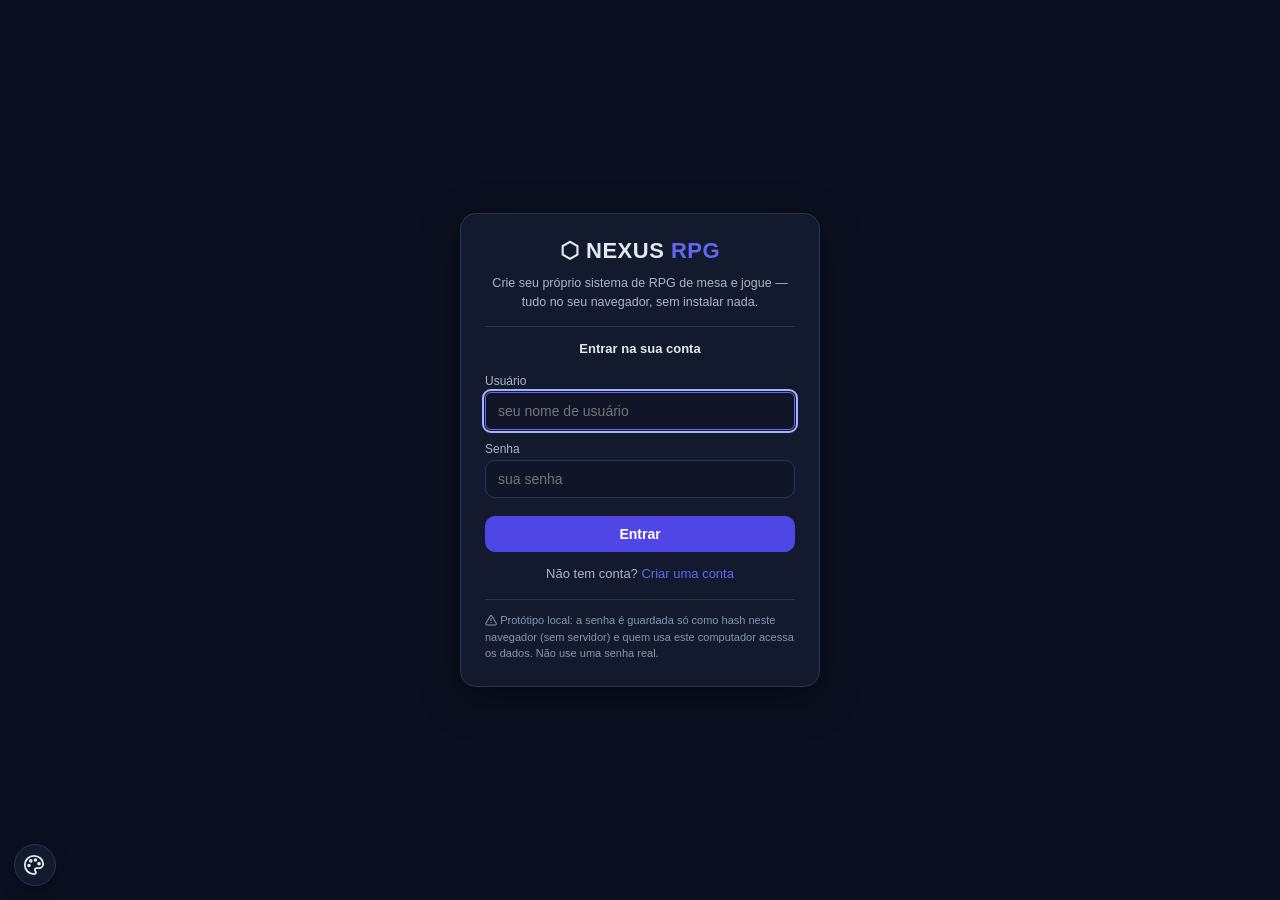
==== commit 00c3c2ed: "feat(regras): morte e quedas (testes, contagem, vida negativa, resgates, cicatrizes), movimento e aç" ====
--- a/index.html
+++ b/index.html
@@ -26,6 +26,8 @@
 <link rel="stylesheet" href="assets/css/classes.css" />
 <link rel="stylesheet" href="assets/css/editores2.css" />
 <link rel="stylesheet" href="assets/css/melhorias.css" />
+<link rel="stylesheet" href="assets/css/magias.css" />
+<link rel="stylesheet" href="assets/css/regras.css" />
 </head>
 <body>
 <div id="root"></div>
@@ -42,6 +44,7 @@
 <script src="src/data/example-system.js"></script>
 <script src="src/data/sistema-modelos.js"></script>
 <script src="src/data/arquetipos.js"></script>
+<script src="src/data/regras-gerais.js"></script>
 
 <!-- 2b) Contas/auth (camada de dados) — precisa de helpers, example-system; antes do estado -->
 <script src="src/auth/accounts.js"></script>
@@ -70,6 +73,8 @@
 <script src="src/ui/codigo-editor.js"></script>
 <script src="src/ui/tecnicas-editor.js"></script>
 <script src="src/ui/itens-editor.js"></script>
+<script src="src/ui/regras-gerais-ui.js"></script>
+<script src="src/ui/assistentes.js"></script>
 <script src="src/ui/livro.js"></script>
 <script src="src/ui/ficha-studio.js"></script>
 <script src="src/ui/criacao-viva.js"></script>
--- a/assets/css/magias.css
+++ b/assets/css/magias.css
@@ -0,0 +1,86 @@
+/* ============================================================ MAGIAS / TÉCNICAS — tipos, área, resultado e invocações ============================================================
+   --tc = cor do tipo (cura verde, dano vermelho, buff azul, debuff roxo, invocação âmbar, utilidade cinza)
+   --ic = cor da criatura invocada · --cc = cor da condição */
+
+/* ---------- editor ---------- */
+.uso-hab{border-left:3px solid var(--tc,var(--indigo))}
+.uso-tipos{display:grid;grid-template-columns:repeat(auto-fill,minmax(150px,1fr));gap:6px;margin:6px 0 2px}
+.uso-tipo{display:flex;align-items:center;gap:8px;padding:8px 10px;border-radius:10px;border:1px solid var(--line);background:var(--panel2);
+  color:var(--txt);font:inherit;font-size:13px;font-weight:600;cursor:pointer;text-align:left;transition:border-color .15s,background .15s,transform .1s}
+.uso-tipo:hover{border-color:var(--tc)}
+.uso-tipo:active{transform:scale(.98)}
+.uso-tipo:focus-visible{outline:2px solid var(--tc);outline-offset:2px}
+.uso-tipo.on{border-color:var(--tc);background:color-mix(in srgb,var(--tc) 16%,var(--panel2));box-shadow:inset 0 0 0 1px var(--tc)}
+.uso-tipo-ic{font-size:18px;line-height:1}
+.uso-sec{margin-top:12px;padding:10px 12px;border-radius:10px;background:color-mix(in srgb,var(--tc,var(--indigo)) 5%,transparent);border:1px solid var(--line)}
+.uso-sec-t{font-size:11px;font-weight:800;letter-spacing:.04em;text-transform:uppercase;color:var(--muted);margin-bottom:6px}
+.uso-extra{gap:6px;margin-bottom:6px;align-items:center}
+.uso-extra select{max-width:130px}
+.area-box{display:flex;align-items:center;gap:10px;margin-top:8px}
+.area-svg{width:120px;height:70px;border-radius:8px;background:var(--panel2);border:1px solid var(--line);color:var(--txt)}
+.uso-prev{margin-top:14px;padding-top:10px;border-top:1px dashed var(--line)}
+.invoc-ed{display:grid;grid-template-columns:minmax(0,1.6fr) minmax(220px,1fr);gap:14px;align-items:start}
+@media (max-width:900px){.invoc-ed{grid-template-columns:1fr}}
+
+/* ---------- cartão da técnica na ficha ---------- */
+.abil.tec-card{border-left-color:var(--tc,var(--indigo));background:linear-gradient(90deg,color-mix(in srgb,var(--tc,var(--indigo)) 12%,transparent),color-mix(in srgb,var(--tc,var(--indigo)) 3%,transparent) 70%);
+  padding:8px 12px;position:relative}
+.abil.tec-card.ligada{box-shadow:0 0 0 1px var(--tc),0 0 14px color-mix(in srgb,var(--tc) 35%,transparent)}
+.tec-ic{display:inline-grid;place-items:center;width:26px;height:26px;margin-right:6px;border-radius:8px;font-size:15px;vertical-align:middle;
+  background:color-mix(in srgb,var(--tc,var(--indigo)) 22%,transparent)}
+.uso-chips{display:flex;flex-wrap:wrap;gap:4px;margin:5px 0 3px}
+.uso-chip{font-size:10.5px;font-weight:600;padding:2px 7px;border-radius:999px;background:var(--panel2);border:1px solid var(--line);color:var(--muted);white-space:nowrap}
+.uso-chip.tipo{background:color-mix(in srgb,var(--tc) 20%,transparent);border-color:color-mix(in srgb,var(--tc) 55%,transparent);color:var(--txt)}
+.uso-chip.cond{border-color:var(--cc);color:var(--txt);background:color-mix(in srgb,var(--cc) 18%,transparent)}
+.btn.uso-btn{background:var(--tc);border-color:var(--tc);color:#fff;font-weight:700;text-shadow:0 1px 1px rgba(0,0,0,.25)}
+.btn.uso-btn:hover:not(:disabled){filter:brightness(1.1)}
+.btn.uso-btn:disabled{opacity:.45}
+
+/* resultado do último uso */
+.uso-res{position:relative;margin-top:8px;padding:8px 30px 8px 10px;border-radius:10px;border:1px solid color-mix(in srgb,var(--tc) 50%,transparent);
+  background:color-mix(in srgb,var(--tc) 10%,var(--panel));animation:usoIn .25s ease-out}
+.uso-res-x{position:absolute;top:4px;right:4px}
+.uso-res-big b{font-size:26px;font-weight:900;color:var(--tc);line-height:1}
+.uso-res-big span{font-weight:700}
+.uso-res-big small{color:var(--muted)}
+.uso-res-l{font-size:12px;margin-top:2px}
+.uso-res-t{font-size:12px;font-style:italic;color:var(--muted);margin-top:4px}
+@keyframes usoIn{from{opacity:0;transform:translateY(-4px)}to{opacity:1;transform:none}}
+
+/* ---------- invocações ---------- */
+.invoc-lista{margin-bottom:10px}
+.invoc-grid{display:grid;grid-template-columns:repeat(auto-fill,minmax(210px,1fr));gap:8px}
+.invoc-card{--ic:#f59e0b;position:relative;padding:10px;border-radius:14px;border:1px solid color-mix(in srgb,var(--ic) 60%,transparent);
+  background:linear-gradient(160deg,color-mix(in srgb,var(--ic) 22%,var(--panel)) 0%,var(--panel) 75%);overflow:hidden;animation:usoIn .3s ease-out}
+.invoc-card::after{content:'';position:absolute;inset:auto -20px -30px auto;width:90px;height:90px;border-radius:50%;
+  background:radial-gradient(circle,color-mix(in srgb,var(--ic) 30%,transparent),transparent 70%);pointer-events:none}
+.invoc-top{display:flex;align-items:center;gap:8px}
+.invoc-ava{display:grid;place-items:center;width:42px;height:42px;flex:none;border-radius:12px;font-size:24px;
+  background:color-mix(in srgb,var(--ic) 30%,var(--panel2));box-shadow:0 0 0 2px var(--ic)}
+.invoc-id{flex:1;min-width:0;display:flex;flex-direction:column}
+.invoc-id b{font-size:14px;white-space:nowrap;overflow:hidden;text-overflow:ellipsis}
+.invoc-id small{font-size:11px;color:var(--muted)}
+.invoc-hp{position:relative;height:16px;margin:8px 0 6px;border-radius:999px;background:var(--panel2);overflow:hidden;border:1px solid var(--line)}
+.invoc-hp-f{position:absolute;inset:0 auto 0 0;background:linear-gradient(90deg,#ef4444,#f87171);transition:width .25s}
+.invoc-hp>span{position:relative;display:flex;align-items:center;justify-content:center;gap:3px;height:100%;white-space:nowrap;font-size:10.5px;font-weight:800;color:var(--txt)}
+.invoc-hp .ic,.invoc-hp .ic svg{width:11px;height:11px}
+.invoc-stats{display:flex;flex-wrap:wrap;gap:6px;font-size:12px;font-weight:700}
+.invoc-stats span{padding:1px 6px;border-radius:6px;background:color-mix(in srgb,var(--ic) 14%,transparent)}
+.invoc-desc{font-size:11.5px;color:var(--muted);margin-top:5px}
+.invoc-acoes{gap:4px;margin-top:8px}
+.invoc-acoes .btn,.uso-btn{white-space:nowrap}
+.invoc-card.caida{filter:grayscale(.85);opacity:.7}
+.invoc-card.caida .invoc-id b::after{content:' — caído';color:var(--muted);font-weight:600}
+/* estilos por tipo de criatura */
+.invoc-card.est-espirito{border-style:dashed}
+.invoc-card.est-espirito .invoc-ava{animation:flutua 3s ease-in-out infinite;box-shadow:0 0 12px var(--ic),0 0 0 2px var(--ic)}
+.invoc-card.est-morto{background:linear-gradient(160deg,color-mix(in srgb,#64748b 30%,var(--panel)),var(--panel) 75%)}
+.invoc-card.est-morto .invoc-ava{border-radius:50% 50% 40% 40%}
+.invoc-card.est-elemental .invoc-ava{border-radius:50%;box-shadow:0 0 16px var(--ic),0 0 0 2px var(--ic)}
+.invoc-card.est-constructo{border-radius:6px;border-width:2px}
+.invoc-card.est-constructo .invoc-ava{border-radius:4px}
+.invoc-card.est-divino{border-color:#facc15;box-shadow:0 0 14px color-mix(in srgb,#facc15 30%,transparent)}
+.invoc-card.est-demonio{background:linear-gradient(160deg,color-mix(in srgb,#7f1d1d 45%,var(--panel)),var(--panel) 80%)}
+.invoc-card.est-demonio .invoc-ava{clip-path:polygon(50% 0,100% 30%,85% 100%,15% 100%,0 30%);border-radius:0}
+@keyframes flutua{0%,100%{transform:translateY(0)}50%{transform:translateY(-3px)}}
+@media (prefers-reduced-motion:reduce){.invoc-card,.uso-res,.invoc-card.est-espirito .invoc-ava{animation:none}}
--- a/assets/css/regras.css
+++ b/assets/css/regras.css
@@ -0,0 +1,70 @@
+/* ===== Morte & Movimento (regras-gerais-ui.js) + Assistentes (assistentes.js) ===== */
+.rg-linha{display:flex;flex-wrap:wrap;align-items:center;gap:8px;margin:8px 0}
+.rg-r{font-size:12px;color:var(--dim)}
+.rg-modos{display:grid;grid-template-columns:repeat(auto-fit,minmax(190px,1fr));gap:8px;margin:6px 0 10px}
+.rg-modo{display:flex;flex-direction:column;gap:3px;text-align:left;padding:10px 12px;border-radius:10px;border:1px solid var(--line);background:var(--surf);color:var(--txt);cursor:pointer}
+.rg-modo small{color:var(--dim);font-size:11.5px;line-height:1.35}
+.rg-modo.on{border-color:var(--rose,#f43f5e);box-shadow:0 0 0 2px color-mix(in srgb,var(--rose,#f43f5e) 35%,transparent)}
+.rg-ic{font-size:22px}
+.rg-caixa{padding:8px 12px;border-radius:10px;background:var(--surf2,var(--surf));border:1px dashed var(--line)}
+.rg-res{display:flex;flex-wrap:wrap;gap:6px;align-items:center;padding:6px 8px;margin:4px 0;border-radius:8px;background:var(--surf)}
+.rg-ic-in{width:52px;text-align:center;font-size:18px}
+.rg-resumo{margin-top:12px;padding:10px 12px;border-left:4px solid var(--indigo,#6366f1);background:var(--surf);border-radius:6px;font-size:13px}
+.rg-guia{display:grid;gap:8px;font-size:13px;line-height:1.5}
+/* ficha: painel de morte */
+.rg-morte{margin:0 0 12px;padding:10px 12px;border-radius:10px;border:2px solid #f43f5e;background:color-mix(in srgb,#f43f5e 12%,transparent)}
+.rg-morte.rg-estavel{border-color:#38bdf8;background:color-mix(in srgb,#38bdf8 12%,transparent)}
+.rg-morte.rg-morto{border-color:#64748b;background:color-mix(in srgb,#0f172a 40%,transparent);filter:grayscale(.4)}
+.rg-mt{font-weight:800;font-size:15px;margin-bottom:6px}
+.rg-lin{display:flex;flex-wrap:wrap;align-items:center;gap:8px;margin:4px 0 8px;font-size:12px}
+.rg-pips{display:inline-flex;gap:4px}
+.rg-pip{width:14px;height:14px;border-radius:50%;border:2px solid currentColor;opacity:.45}
+.rg-pip.ok{color:#22c55e}.rg-pip.ko{color:#ef4444}
+.rg-pip.on{background:currentColor;opacity:1}
+.rg-mortes{margin-bottom:6px}
+/* ficha: movimento */
+.rg-mov{margin-bottom:10px;padding-bottom:8px;border-bottom:1px dashed var(--line)}
+.rg-mvn{display:flex;flex-wrap:wrap;gap:8px}
+.rg-big{display:flex;flex-direction:column;align-items:center;min-width:76px;padding:6px 8px;border-radius:8px;background:var(--surf)}
+.rg-big small{font-size:10.5px;color:var(--dim)}
+.rg-big b{font-size:17px}
+.rg-acoes{display:flex;flex-wrap:wrap;gap:6px 14px;align-items:center;margin-top:8px}
+.rg-acao{display:flex;align-items:center;gap:4px;font-size:12px}
+.rg-an{margin-right:2px;font-weight:600}
+.rg-bola{width:16px;height:16px;border-radius:50%;border:2px solid var(--acc,#6366f1);background:var(--acc,#6366f1);cursor:pointer;padding:0}
+.rg-bola.usada{background:transparent;opacity:.5}
+/* assistentes */
+.as-bts{margin:12px 0 4px}
+.as-bt{border-style:dashed}
+.as-cx{width:100%;max-width:1040px;max-height:92vh;display:flex;flex-direction:column;background:var(--panel);border:1px solid var(--indigo,#6366f1);border-radius:14px;box-shadow:0 20px 60px rgba(0,0,0,.5)}
+.as-top{display:flex;justify-content:space-between;align-items:center;padding:12px 16px;border-bottom:1px solid var(--line)}
+.as-top h3{margin:0}
+.as-passos{display:flex;flex-wrap:wrap;gap:6px;padding:10px 16px}
+.as-ps{border:1px solid var(--line);background:transparent;color:var(--dim);border-radius:999px;padding:4px 12px;font-size:12px;cursor:pointer}
+.as-ps.cur{background:var(--indigo,#6366f1);border-color:var(--indigo,#6366f1);color:#fff}
+.as-ps.feito{color:var(--ok-txt,#22c55e);border-color:currentColor}
+.as-corpo{display:grid;grid-template-columns:minmax(0,1fr) 280px;gap:16px;padding:6px 16px 12px;overflow:auto}
+@media (max-width:820px){.as-corpo{grid-template-columns:1fr}}
+.as-q{font-weight:700;font-size:15px;margin:6px 0 10px}
+.as-grade{display:grid;grid-template-columns:repeat(auto-fit,minmax(170px,1fr));gap:8px}
+.as-grade.g4{grid-template-columns:repeat(auto-fit,minmax(130px,1fr))}
+.as-grade.g3{grid-template-columns:repeat(auto-fit,minmax(200px,1fr))}
+.as-op{--c:var(--indigo,#6366f1);display:flex;flex-direction:column;gap:3px;text-align:left;padding:10px;border-radius:10px;border:1px solid var(--line);background:var(--surf);color:var(--txt);cursor:pointer}
+.as-op small{font-size:11.5px;color:var(--dim);line-height:1.35}
+.as-op .as-dim{opacity:.8;font-style:italic}
+.as-op.on{border-color:var(--c);box-shadow:0 0 0 2px color-mix(in srgb,var(--c) 40%,transparent);background:color-mix(in srgb,var(--c) 12%,var(--surf))}
+.as-ic{font-size:22px}
+.as-fis{padding:0}
+.as-fis-b{all:unset;display:flex;flex-direction:column;gap:3px;padding:10px;cursor:pointer}
+.as-fis-b small{font-size:11.5px;color:var(--dim)}
+.as-tag{color:var(--warn-txt,#f59e0b)!important;font-weight:600}
+.as-contra{display:block;padding:0 10px 8px;font-size:11.5px;color:var(--rose-txt,#f43f5e)}
+.as-bloco{display:grid;gap:6px;padding:8px 10px;margin:8px 0;border-radius:8px;background:var(--surf)}
+.as-prev{--c:var(--indigo,#6366f1);align-self:start;position:sticky;top:0;padding:12px;border-radius:12px;border:2px solid var(--c);background:color-mix(in srgb,var(--c) 10%,var(--surf));display:grid;gap:8px}
+.as-pt{font-weight:800;font-size:16px}
+.as-pr{font-size:12.5px;line-height:1.45}
+.as-pi{display:grid;gap:4px;padding-bottom:6px;border-bottom:1px dashed var(--line)}
+.as-medidor{height:8px;border-radius:99px;background:var(--line);overflow:hidden}
+.as-medidor>div{height:100%;background:linear-gradient(90deg,#22c55e,#eab308,#ef4444)}
+.as-pn{font-size:12.5px}
+.as-pe{display:flex;justify-content:space-between;align-items:center;padding:12px 16px;border-top:1px solid var(--line)}
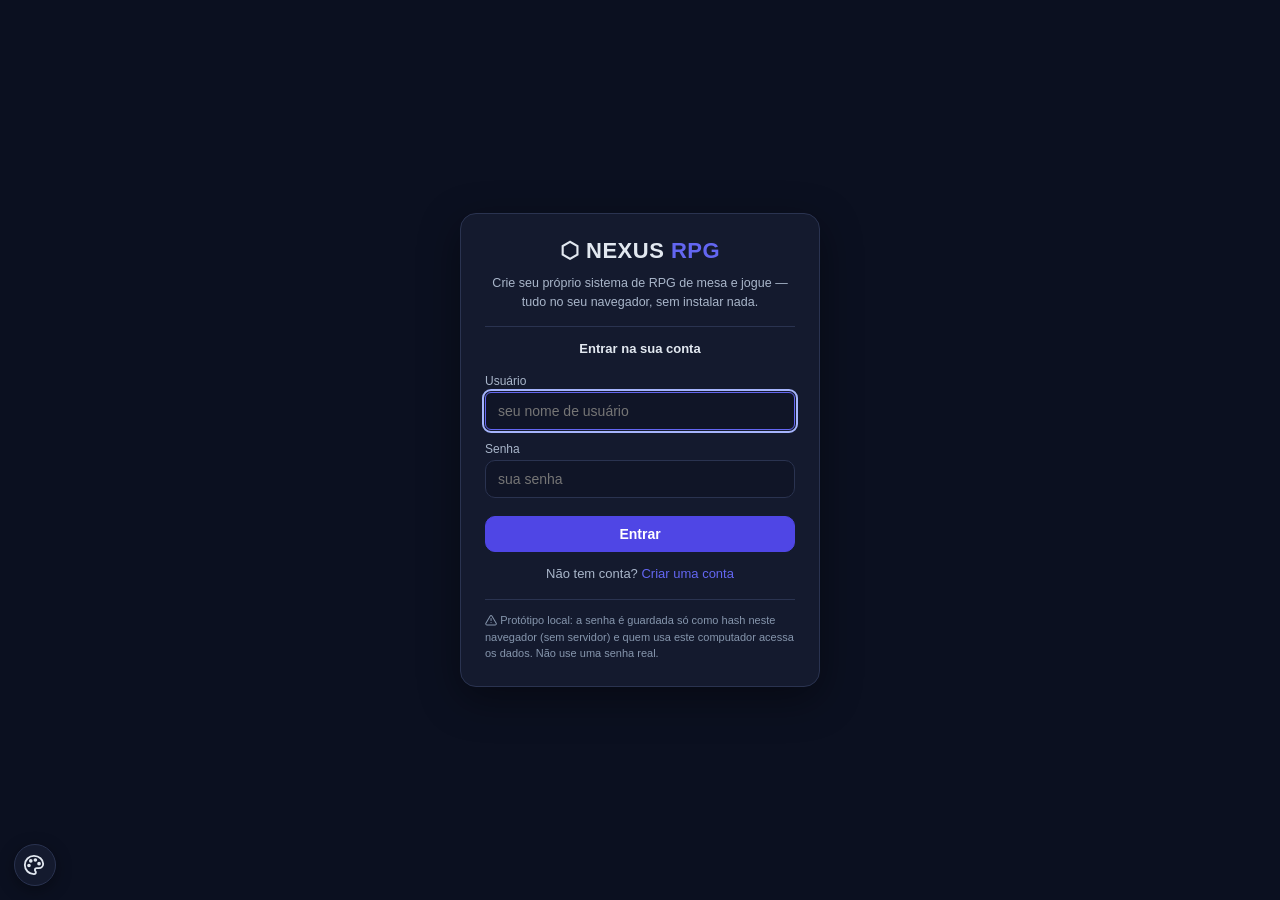
==== commit fd179494: "feat: magias estilo D&D (execução, concentração, ataque, aumentar, pacote SRD, pontos de magia), bes" ====
--- a/index.html
+++ b/index.html
@@ -28,6 +28,7 @@
 <link rel="stylesheet" href="assets/css/melhorias.css" />
 <link rel="stylesheet" href="assets/css/magias.css" />
 <link rel="stylesheet" href="assets/css/regras.css" />
+<link rel="stylesheet" href="assets/css/campanha2.css" />
 </head>
 <body>
 <div id="root"></div>
@@ -72,10 +73,12 @@
 <script src="src/ui/classes-origens.js"></script>
 <script src="src/ui/codigo-editor.js"></script>
 <script src="src/ui/tecnicas-editor.js"></script>
+<script src="src/ui/conjuracao.js"></script>
 <script src="src/ui/itens-editor.js"></script>
 <script src="src/ui/regras-gerais-ui.js"></script>
 <script src="src/ui/assistentes.js"></script>
 <script src="src/ui/livro.js"></script>
+<script src="src/ui/regras-extra.js"></script>
 <script src="src/ui/ficha-studio.js"></script>
 <script src="src/ui/criacao-viva.js"></script>
 <script src="src/ui/recursos-tecnicas.js"></script>
@@ -97,10 +100,13 @@
 <script src="src/master/campaign/campaign-dice.js"></script>
 <script src="src/master/campaign/players.js"></script>
 <script src="src/master/campaign/bestiary.js"></script>
+<script src="src/master/campaign/bestiario-extra.js"></script>
 <script src="src/master/campaign/mesa-mapa.js"></script>
 <script src="src/master/campaign/campaign-items.js"></script>
 <script src="src/master/campaign/sessions.js"></script>
 <script src="src/master/campaign/initiative.js"></script>
+<script src="src/master/campaign/combate-acoes.js"></script>
+<script src="src/master/campaign/mundo.js"></script>
 <script src="src/master/campaign/handouts.js"></script>
 <script src="src/master/campaign/table-tools.js"></script>
 <script src="src/master/campaign/campaign-io.js"></script>
--- a/assets/css/campanha2.css
+++ b/assets/css/campanha2.css
@@ -0,0 +1,32 @@
+/* ===== Bestiário rápido, técnicas no combate, Missões & Mundo, régua, conjuração (2026-10-20) ===== */
+.best-rapido{display:grid;gap:4px;margin-top:8px;padding:10px;border-radius:10px;background:var(--surf);border:1px dashed var(--line)}
+.sb-extra{margin:10px 0;padding:10px;border-radius:10px;background:var(--surf2,var(--surf));border:1px solid var(--line)}
+.sb-abas{margin-bottom:8px}
+.sb-hab{display:flex;gap:6px;align-items:flex-start}
+.sb-hab>.hab{flex:1;min-width:0}
+.cb-usar{border:2px solid var(--tc,#6366f1);background:color-mix(in srgb,var(--tc,#6366f1) 8%,var(--panel))}
+.cb-usar h3{margin:0}
+.cb-acoes{display:grid;gap:6px;margin:6px 0;padding:6px 8px;border-radius:8px;background:var(--surf)}
+.cb-acoes .btn{border-left:3px solid var(--tc,transparent)}
+/* Missões & Mundo */
+.mundo-arco{border-left:4px solid var(--indigo,#6366f1)}
+.mundo-m{border:1px solid var(--line);border-radius:10px;margin:6px 0;background:var(--surf)}
+.mundo-m.on{padding-bottom:10px}
+.mundo-m>*:not(.mundo-m-cab){margin-left:12px;margin-right:12px}
+.mundo-m-cab{padding:8px 10px;cursor:pointer;align-items:center;gap:8px}
+.mundo-est{font-size:11.5px;font-weight:700;padding:2px 8px;border-radius:99px;color:#fff;background:var(--c)}
+.mundo-pista{display:flex;flex-wrap:wrap;gap:6px;align-items:center;padding:4px 0;border-bottom:1px dashed var(--line)}
+.mundo-pista.achada input.in{opacity:.6;text-decoration:line-through}
+.mundo-fac{border-left:6px solid var(--c)}
+.mundo-rep{align-items:center;margin:8px 0}
+.rep-b{width:34px;height:30px;border-radius:8px;border:1px solid var(--line);background:var(--surf);color:var(--txt);cursor:pointer;font-weight:700}
+.rep-b.on{background:var(--c,#6366f1);color:#fff;border-color:transparent}
+.mundo-ev{padding:4px 0;border-bottom:1px dashed var(--line);gap:8px;align-items:center}
+.mundo-ev.passou{opacity:.5}
+.mundo-ev.hoje{font-weight:700;color:var(--warn-txt,#f59e0b)}
+/* ficha */
+.conc-chip{display:flex;align-items:center;gap:6px;margin-bottom:8px;padding:6px 10px;border-radius:8px;background:color-mix(in srgb,#8b5cf6 15%,transparent);border:1px solid #8b5cf6;font-size:13px}
+.subir-nv{margin-top:6px}
+.uso-sec.conj{border-top:1px dashed var(--line);padding-top:8px}
+/* régua do mapa */
+.mt-regua{position:absolute;inset:0;width:100%;height:100%;pointer-events:none;z-index:5}
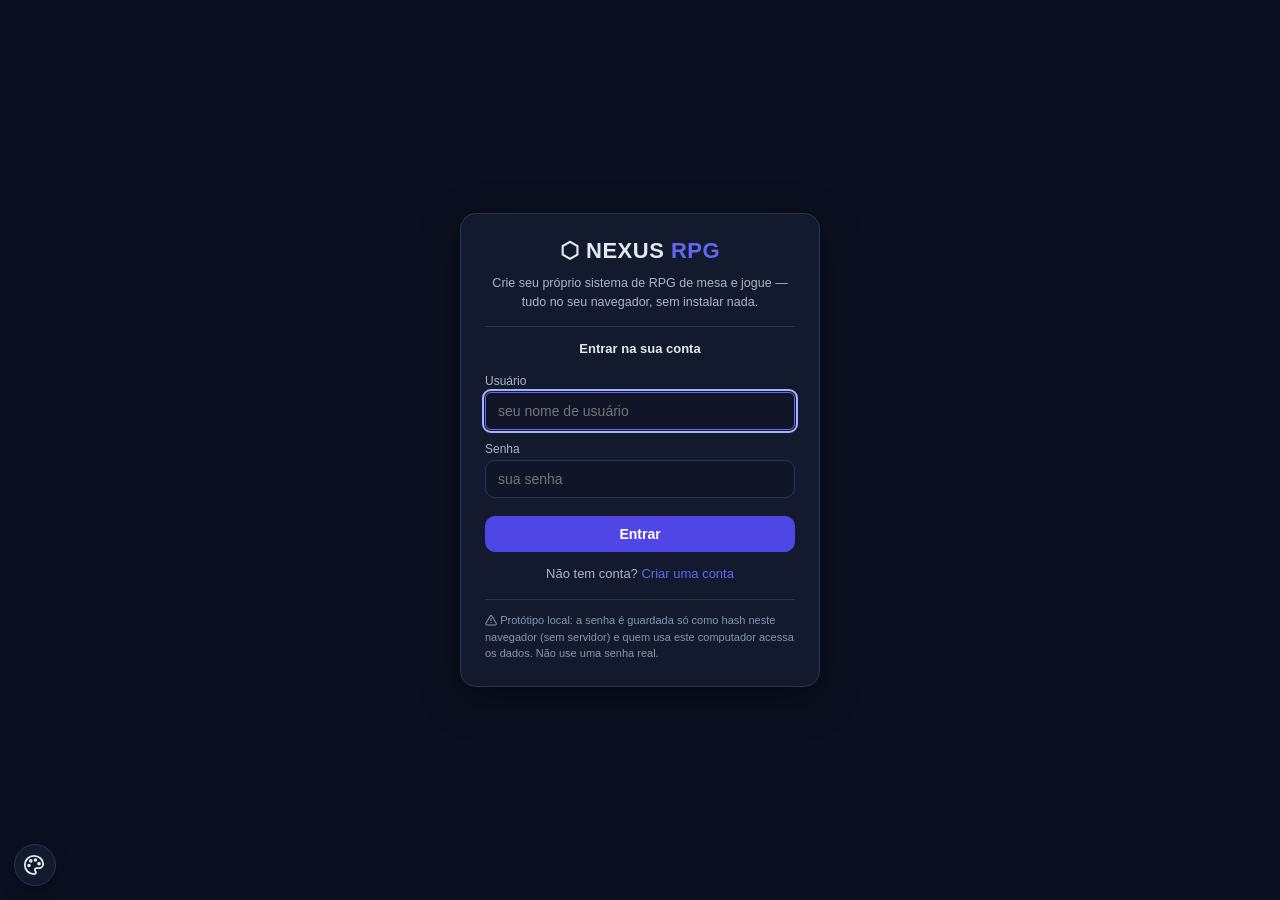
==== commit ecfd9e9f: "feat: progressão nova (modelos automáticos, regras de ganho em frase, linha do tempo, colunas com at" ====
--- a/index.html
+++ b/index.html
@@ -29,6 +29,7 @@
 <link rel="stylesheet" href="assets/css/magias.css" />
 <link rel="stylesheet" href="assets/css/regras.css" />
 <link rel="stylesheet" href="assets/css/campanha2.css" />
+<link rel="stylesheet" href="assets/css/criacao.css" />
 </head>
 <body>
 <div id="root"></div>
@@ -46,6 +47,7 @@
 <script src="src/data/sistema-modelos.js"></script>
 <script src="src/data/arquetipos.js"></script>
 <script src="src/data/regras-gerais.js"></script>
+<script src="src/data/progressao.js"></script>
 
 <!-- 2b) Contas/auth (camada de dados) — precisa de helpers, example-system; antes do estado -->
 <script src="src/auth/accounts.js"></script>
@@ -77,8 +79,11 @@
 <script src="src/ui/itens-editor.js"></script>
 <script src="src/ui/regras-gerais-ui.js"></script>
 <script src="src/ui/assistentes.js"></script>
+<script src="src/ui/habilidades-ux.js"></script>
 <script src="src/ui/livro.js"></script>
 <script src="src/ui/regras-extra.js"></script>
+<script src="src/ui/progressao-ui.js"></script>
+<script src="src/ui/tags-ui.js"></script>
 <script src="src/ui/ficha-studio.js"></script>
 <script src="src/ui/criacao-viva.js"></script>
 <script src="src/ui/recursos-tecnicas.js"></script>
--- a/assets/css/criacao.css
+++ b/assets/css/criacao.css
@@ -0,0 +1,74 @@
+/* ===== Progressão nova, Tags, criar habilidades e editor de técnica em passos (2026-10-20) ===== */
+/* progressão */
+.prog-modelos{display:grid;grid-template-columns:repeat(auto-fit,minmax(200px,1fr));gap:8px}
+.prog-modelo{display:flex;flex-direction:column;gap:3px;text-align:left;padding:10px 12px;border-radius:10px;border:1px solid var(--line);background:var(--surf);color:var(--txt);cursor:pointer}
+.prog-modelo:hover{border-color:var(--indigo,#6366f1)}
+.prog-modelo small{color:var(--dim);font-size:11.5px;line-height:1.35}
+.prog-ic{font-size:22px}
+.ganho{padding:8px 10px;margin:6px 0;border-radius:10px;background:var(--surf);border:1px solid var(--line)}
+.ganho-l1{display:flex;flex-wrap:wrap;gap:6px;align-items:center}
+.ganho-qtd{width:70px}
+.ganho-cada{gap:4px;align-items:center}
+.ganho-cada .in{width:64px}
+.ganho-modo button{padding:4px 10px;font-size:12px}
+.ganho-frase{margin-top:6px;font-size:13px;font-weight:600}
+.prog-res{margin-top:10px;padding:8px 12px;border-left:4px solid var(--emerald,#10b981);background:var(--surf);border-radius:6px;font-size:13px}
+.prog-tl-wrap{overflow-x:auto;max-height:520px;overflow-y:auto;border:1px solid var(--line);border-radius:10px}
+.prog-tl{width:100%;border-collapse:collapse;font-size:13px}
+.prog-tl th{position:sticky;top:0;background:var(--panel);padding:6px 8px;text-align:left;border-bottom:1px solid var(--line);font-size:12px;white-space:nowrap}
+.prog-tl td{padding:5px 8px;border-bottom:1px solid color-mix(in srgb,var(--line) 60%,transparent);vertical-align:top}
+.prog-tl td.n{text-align:center;white-space:nowrap}
+.prog-tl td.n small{color:var(--ok-txt,#10b981);font-weight:700}
+.prog-tl td.lv{white-space:nowrap}
+.prog-tl tr.tl-vazio td{opacity:.55}
+.tl-chip{display:inline-block;margin:2px 4px 2px 0;padding:2px 8px;border-radius:99px;background:color-mix(in srgb,var(--indigo,#6366f1) 18%,transparent);font-size:12px}
+.tl-chip.cls{background:color-mix(in srgb,#f59e0b 22%,transparent)}
+.tl-chip.ini{background:color-mix(in srgb,#10b981 22%,transparent)}
+/* tags */
+.tag-grid{display:grid;grid-template-columns:repeat(auto-fill,minmax(300px,1fr));gap:8px;margin-top:8px}
+.tag-card{display:grid;gap:6px;padding:8px;border-radius:10px;border:1px solid var(--line);border-left:5px solid var(--tc);background:var(--surf)}
+.tag-cor{width:34px;height:34px;border:none;padding:0;background:transparent;cursor:pointer}
+.tag-ic{width:48px;text-align:center}
+.mx-wrap{overflow:auto;max-height:480px;margin-top:8px}
+.mx{border-collapse:collapse;font-size:12px}
+.mx th,.mx td{border:1px solid var(--line);padding:0;text-align:center}
+.mx-canto{font-size:10px;color:var(--dim);padding:4px 6px!important}
+.mx-th{display:inline-block;writing-mode:vertical-rl;transform:rotate(180deg);padding:6px 2px;white-space:nowrap;font-weight:700}
+.mx-row{text-align:left!important;padding:4px 8px!important;white-space:nowrap;font-weight:700}
+.mx-c{width:42px;height:32px;border:0;background:transparent;color:var(--dim);cursor:pointer;font-weight:800}
+.mx-c.on{background:color-mix(in srgb,var(--mc) 30%,transparent);color:var(--txt)}
+.mx-c:hover{outline:2px solid var(--indigo,#6366f1);outline-offset:-2px}
+/* criar habilidade */
+.criar-hab{margin:12px 0;padding:10px;border-radius:12px;border:1px dashed var(--line);background:color-mix(in srgb,var(--indigo,#6366f1) 5%,transparent)}
+.criar-hab-t{font-weight:700;margin-bottom:8px;font-size:13px}
+.criar-hab-ops{display:grid;grid-template-columns:repeat(auto-fit,minmax(170px,1fr));gap:8px}
+.criar-op{display:flex;flex-direction:column;gap:2px;text-align:left;padding:10px;border-radius:10px;border:1px solid var(--line);background:var(--surf);color:var(--txt);cursor:pointer}
+.criar-op small{color:var(--dim);font-size:11.5px}
+.criar-op.rec{border-color:var(--indigo,#6366f1);box-shadow:0 0 0 1px color-mix(in srgb,var(--indigo,#6366f1) 40%,transparent)}
+.criar-op.on{background:color-mix(in srgb,var(--indigo,#6366f1) 15%,var(--surf))}
+.criar-ic{font-size:20px}
+.bib{margin-top:10px}
+.bib-grid{display:grid;grid-template-columns:repeat(auto-fill,minmax(190px,1fr));gap:6px;margin-top:8px;max-height:420px;overflow:auto}
+.bib-card{display:grid;grid-template-columns:auto 1fr;gap:0 8px;text-align:left;padding:8px;border-radius:8px;border:1px solid var(--line);background:var(--surf);color:var(--txt);cursor:pointer}
+.bib-card:hover{border-color:var(--indigo,#6366f1)}
+.bib-ic{grid-row:span 3;font-size:22px}
+.bib-card small{color:var(--dim);font-size:11px;line-height:1.3}
+.bib-cat{font-size:10px;color:var(--acc-txt,#a5b4fc)}
+/* cartão de habilidade */
+.hab-frase{margin:2px 0 8px;padding:6px 10px;border-radius:8px;background:var(--surf);font-size:12.5px;line-height:1.4;border-left:3px solid var(--indigo,#6366f1)}
+.hab-tabs{display:flex;gap:4px;border-bottom:1px solid var(--line);margin-bottom:10px;flex-wrap:wrap}
+.hab-tab{padding:6px 12px;border:0;border-bottom:3px solid transparent;background:transparent;color:var(--dim);cursor:pointer;font-weight:600}
+.hab-tab.on{color:var(--txt);border-bottom-color:var(--indigo,#6366f1)}
+.hab-guia{display:grid;grid-template-columns:repeat(auto-fit,minmax(200px,1fr));gap:8px;margin-top:10px}
+.hab-guia-op{display:flex;flex-direction:column;gap:2px;text-align:left;padding:10px;border-radius:10px;border:1px dashed var(--line);background:transparent;color:var(--txt);cursor:pointer}
+.hab-guia-op small{color:var(--dim);font-size:11.5px}
+/* editor de uso em passos */
+.uso2-grid{display:grid;grid-template-columns:minmax(0,1fr) 300px;gap:14px;margin-top:10px}
+.uso2{container-type:inline-size}
+@container (max-width:780px){.uso2-grid{grid-template-columns:1fr}.uso2-prev{position:static}}
+.uso2-prev{align-self:start;position:sticky;top:8px;display:grid;gap:8px}
+.uso2-frase{font-size:12.5px;padding:8px;border-radius:8px;background:var(--surf)}
+.uso-passo{padding:10px 0;border-bottom:1px dashed var(--line)}
+.uso-passo:last-child{border-bottom:0}
+.uso-passo-t{display:flex;align-items:center;gap:8px;font-weight:700;margin-bottom:8px}
+.uso-n{display:inline-grid;place-items:center;width:22px;height:22px;border-radius:50%;background:var(--tc,#6366f1);color:#fff;font-size:12px}
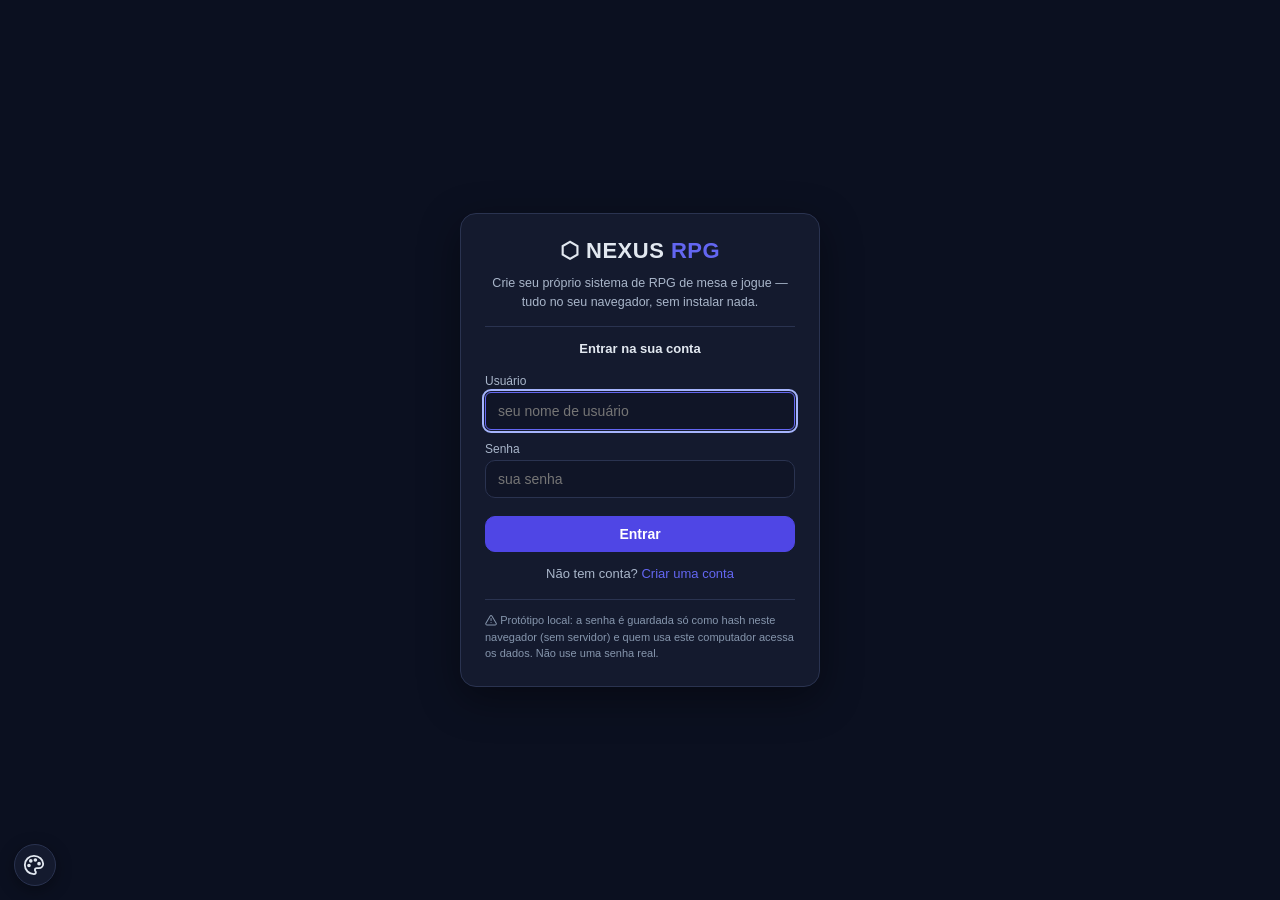
==== commit b16b3fb9: "feat(ficha): recursos em caixas marcaveis e relogio, e aspectos invocaveis - Recurso ganha r.visual " ====
--- a/index.html
+++ b/index.html
@@ -30,6 +30,7 @@
 <link rel="stylesheet" href="assets/css/regras.css" />
 <link rel="stylesheet" href="assets/css/campanha2.css" />
 <link rel="stylesheet" href="assets/css/criacao.css" />
+<link rel="stylesheet" href="assets/css/poderes.css" />
 </head>
 <body>
 <div id="root"></div>
@@ -48,6 +49,7 @@
 <script src="src/data/arquetipos.js"></script>
 <script src="src/data/regras-gerais.js"></script>
 <script src="src/data/progressao.js"></script>
+<script src="src/data/poderes.js"></script>
 
 <!-- 2b) Contas/auth (camada de dados) — precisa de helpers, example-system; antes do estado -->
 <script src="src/auth/accounts.js"></script>
@@ -80,8 +82,11 @@
 <script src="src/ui/regras-gerais-ui.js"></script>
 <script src="src/ui/assistentes.js"></script>
 <script src="src/ui/habilidades-ux.js"></script>
+<script src="src/ui/blocos-uso.js"></script>
+<script src="src/ui/poderes-ui.js"></script>
 <script src="src/ui/livro.js"></script>
 <script src="src/ui/regras-extra.js"></script>
+<script src="src/ui/aspectos-caixas.js"></script>
 <script src="src/ui/progressao-ui.js"></script>
 <script src="src/ui/tags-ui.js"></script>
 <script src="src/ui/ficha-studio.js"></script>
--- a/assets/css/melhorias.css
+++ b/assets/css/melhorias.css
@@ -55,3 +55,22 @@
 .best-card.best-min .best-av{width:36px;height:36px}
 .best-grid:has(.best-min){grid-template-columns:repeat(auto-fill,minmax(340px,1fr))}
 .best-bar .btn,.best-card .btn.mini{white-space:nowrap}
+
+/* perícia percentual (d100 ≤ perícia) */
+.ptable .pct-in{width:64px;text-align:right;padding:2px 6px}
+
+/* estilos prontos de rolagem e faixas de resultado */
+.estilos-rol{display:grid;grid-template-columns:repeat(auto-fill,minmax(170px,1fr));gap:8px}
+.estilo-rol{display:flex;flex-direction:column;align-items:flex-start;gap:2px;text-align:left;white-space:normal}
+.faixa-lin{gap:6px;margin-bottom:6px;align-items:center;flex-wrap:wrap}
+
+/* caixas marcáveis, relógio e aspectos (aspectos-caixas.js) */
+.cx-linha{display:flex;flex-wrap:wrap;gap:6px}
+.cx{width:26px;height:26px;border:2px solid;border-radius:6px;background:transparent;color:#fff;font-weight:700;cursor:pointer;padding:0;line-height:1}
+.cx:disabled{cursor:default}
+.relogio-box{display:flex;gap:12px;align-items:center}
+.relogio-btn{background:none;border:0;padding:0;cursor:pointer;color:var(--muted)}
+.relogio{width:64px;height:64px;display:block}
+.asp-lin{margin-bottom:8px}
+.asp-rot{font-size:11px;color:var(--muted);text-transform:uppercase;letter-spacing:.04em;margin-bottom:2px}
+.asp-in{flex:1;min-width:0}
--- a/assets/css/poderes.css
+++ b/assets/css/poderes.css
@@ -0,0 +1,67 @@
+/* ===== Editor de técnica em blocos e Sistemas de poder (2026-10-20) ===== */
+/* blocos */
+.blk-lista{display:grid;gap:8px;align-content:start}
+.tbk{border:1px solid var(--line);border-left:4px solid var(--tc,#6366f1);border-radius:10px;background:var(--surf);padding:8px 10px}
+.tbk-topo{background:color-mix(in srgb,var(--tc,#6366f1) 8%,var(--surf))}
+.blk-cab{display:flex;align-items:center;gap:6px;margin-bottom:6px;font-size:13px}
+.blk-ic{font-size:16px}
+.blk-corpo{display:grid;gap:6px}
+.blk-frase{display:flex;flex-wrap:wrap;align-items:center;gap:6px;font-size:13.5px;line-height:1.5}
+.blk-in{padding:3px 6px!important;height:auto!important;font-size:13px!important}
+select.blk-in{max-width:240px}
+.blk-media{font-size:11.5px;color:var(--ok-txt,#10b981);font-weight:600}
+.blk-media.ruim{color:var(--danger,#ef4444)}
+.blk-chips .chip{font-size:11.5px;padding:2px 8px}
+.blk-chk{display:inline-flex;align-items:center;gap:4px;font-size:12.5px;cursor:pointer}
+.blk-paleta{margin-top:4px;padding:8px;border:1px dashed var(--line);border-radius:10px}
+.blk-pal-grid{display:grid;grid-template-columns:repeat(auto-fill,minmax(150px,1fr));gap:6px}
+.blk-op{display:grid;grid-template-columns:auto 1fr;gap:0 6px;text-align:left;padding:6px 8px;border-radius:8px;border:1px solid var(--line);background:transparent;color:var(--txt);cursor:pointer}
+.blk-op>span{grid-row:span 2;font-size:18px}
+.blk-op b{font-size:12.5px}
+.blk-op small{font-size:10.5px;color:var(--dim);line-height:1.25}
+.blk-op:hover{border-color:var(--tc,#6366f1);background:color-mix(in srgb,var(--tc,#6366f1) 8%,transparent)}
+.blk-receitas{padding:8px;border-radius:10px;background:color-mix(in srgb,var(--indigo,#6366f1) 6%,transparent)}
+/* aba de sistemas de poder */
+.pod-modelos{display:grid;grid-template-columns:repeat(auto-fill,minmax(210px,1fr));gap:8px}
+.pod-modelo{display:grid;grid-template-columns:auto 1fr;gap:0 8px;text-align:left;padding:10px;border-radius:12px;border:1px solid var(--line);background:var(--surf);color:var(--txt);cursor:pointer}
+.pod-modelo:hover{border-color:var(--indigo,#6366f1)}
+.pod-mic{grid-row:span 3;font-size:26px}
+.pod-msub{font-size:11px;color:var(--acc-txt,#a5b4fc)}
+.pod-modelo small{color:var(--dim);font-size:11.5px;line-height:1.35}
+.pod-lista{display:flex;flex-wrap:wrap;gap:6px;margin:12px 0}
+.pod-tab{padding:6px 12px;border-radius:99px;border:1px solid var(--line);background:var(--surf);color:var(--txt);cursor:pointer;display:inline-flex;gap:6px;align-items:center}
+.pod-tab.on{border-color:var(--pc);background:color-mix(in srgb,var(--pc) 20%,var(--surf));font-weight:700}
+.pod-sec{border-top:3px solid var(--pc)}
+.pod-modos{display:grid;grid-template-columns:repeat(auto-fit,minmax(200px,1fr));gap:8px;margin-top:6px}
+.pod-modo{display:flex;flex-direction:column;gap:2px;text-align:left;padding:8px 10px;border-radius:10px;border:1px solid var(--line);background:transparent;color:var(--txt);cursor:pointer}
+.pod-modo small{color:var(--dim);font-size:11.5px}
+.pod-modo.on{border-color:var(--pc);background:color-mix(in srgb,var(--pc) 14%,transparent)}
+.pod-grupo{margin-top:10px}
+.pod-grupo-t{font-size:11px;font-weight:800;letter-spacing:.06em;text-transform:uppercase;color:var(--dim);margin:6px 0 4px}
+.pod-forma{margin:6px 0;border:1px solid var(--line);border-radius:12px;overflow:hidden}
+.pod-forma>.hab{border:0;margin:0;border-radius:0}
+.pod-desb{display:flex;flex-wrap:wrap;gap:6px;align-items:center;padding:6px 10px;background:color-mix(in srgb,var(--pc,#7c3aed) 9%,var(--surf));border-bottom:1px solid var(--line);font-size:12.5px}
+/* grimório na ficha */
+.graf{display:grid;gap:8px;margin-bottom:10px}
+.graf-p{border:1px solid var(--line);border-left:5px solid var(--pc);border-radius:12px;background:color-mix(in srgb,var(--pc) 5%,var(--surf));overflow:hidden}
+.graf-cab{display:flex;gap:10px;align-items:center;width:100%;padding:8px 12px;border:0;background:transparent;color:var(--txt);cursor:pointer;text-align:left}
+.graf-pic{font-size:24px}
+.graf-pn{flex:1;display:flex;flex-direction:column}
+.graf-pn small{color:var(--dim);font-size:11.5px}
+.graf-corpo{padding:0 12px 10px}
+.graf-grupo{margin-top:6px}
+.graf-f{display:flex;flex-wrap:wrap;gap:8px;align-items:center;padding:6px 8px;margin:4px 0;border-radius:8px;border:1px dashed var(--line)}
+.graf-f.on{display:block;border:0;padding:0}
+.graf-f.on .graf-ac{margin:-4px 0 6px 8px}
+.graf-ic{font-size:20px;opacity:.7}
+.graf-tx{flex:1;display:flex;flex-direction:column;min-width:0}
+.graf-tx small{color:var(--dim);font-size:11.5px}
+.graf-f.st-perdida{opacity:.55;text-decoration:line-through}
+.graf-f.st-perdida .graf-ac{text-decoration:none}
+.graf-f.st-nivel,.graf-f.st-requer{opacity:.7}
+.graf-f.st-ritual{border-color:color-mix(in srgb,#f59e0b 60%,var(--line))}
+.graf-f.st-escolher,.graf-f.st-guardada{border-style:solid}
+.graf-ac{display:flex;flex-wrap:wrap;gap:4px;flex-shrink:0}
+.graf-ac .btn,.blk-corpo>.btn{white-space:nowrap;font-size:11.5px;width:auto;padding:3px 8px}
+.graf-tx{min-width:140px}
+.graf-copia{margin-top:6px;padding:8px;border:1px solid var(--line);border-radius:10px}
